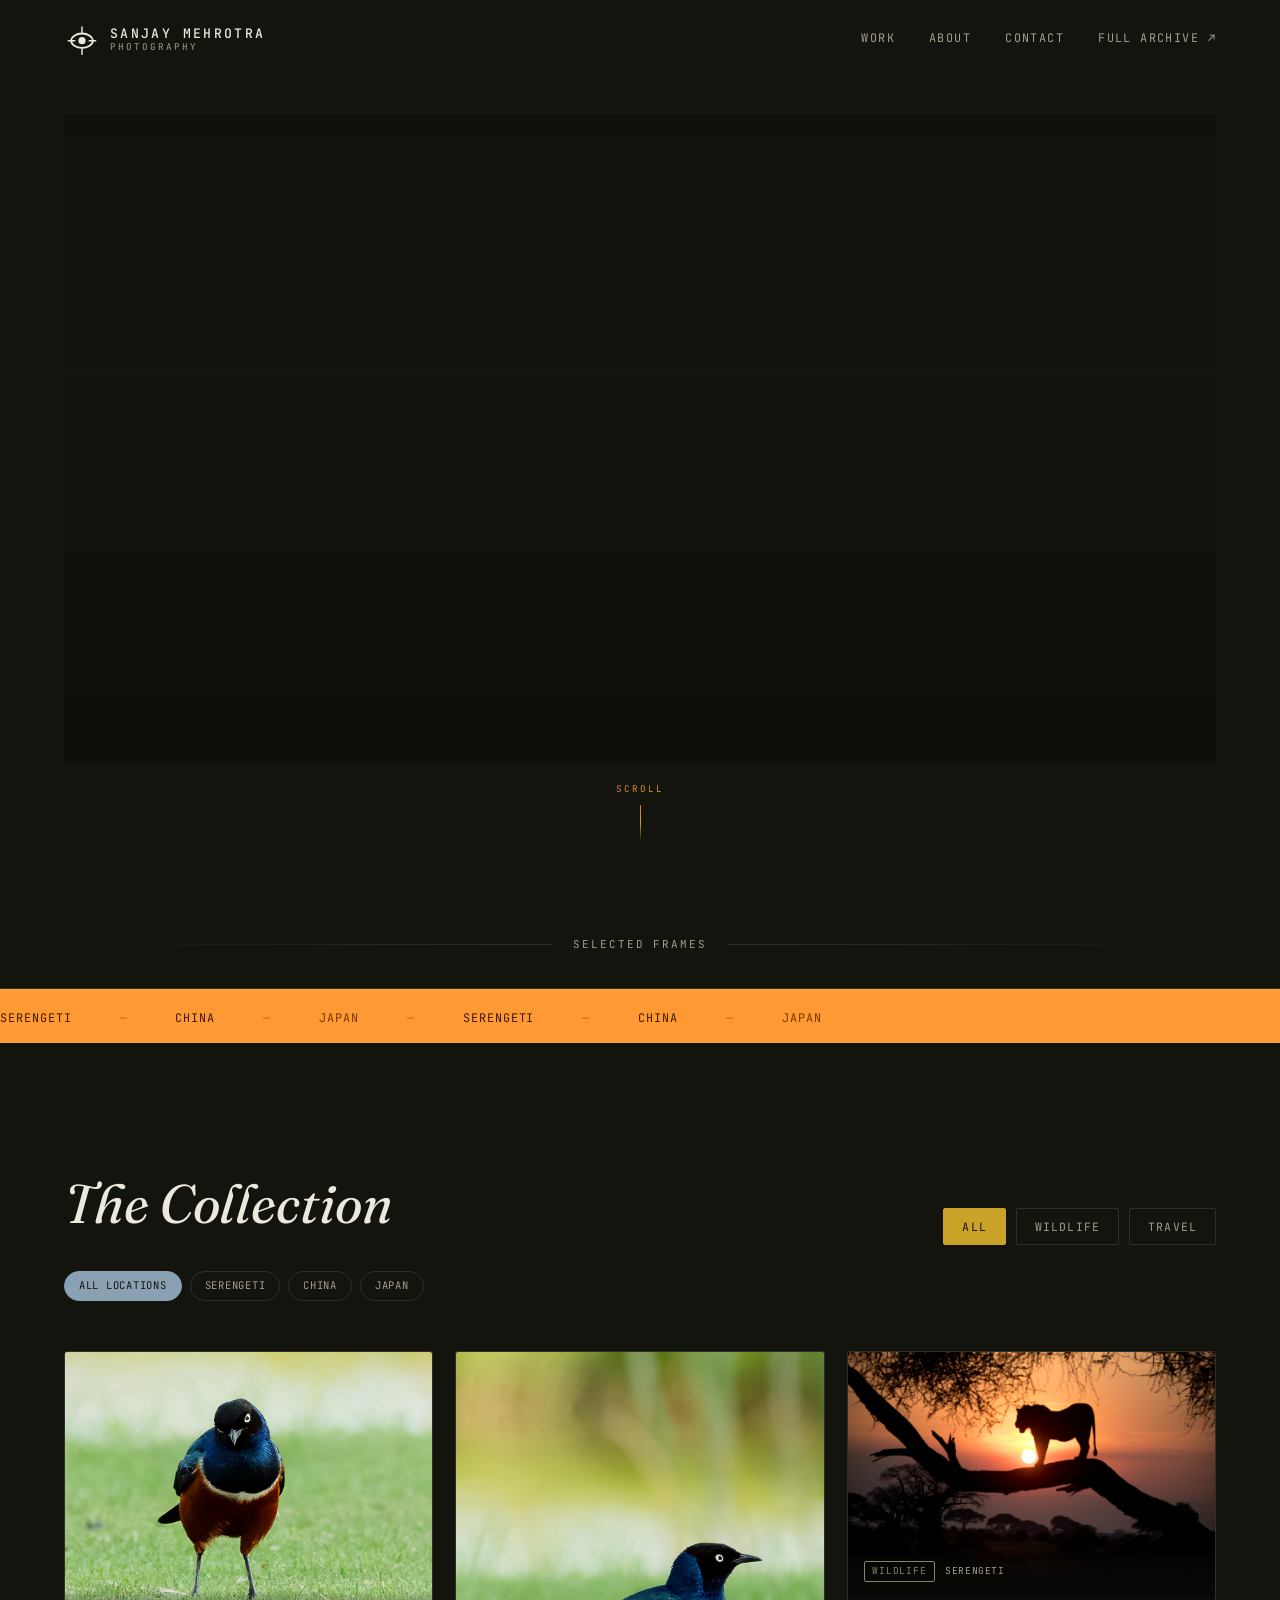
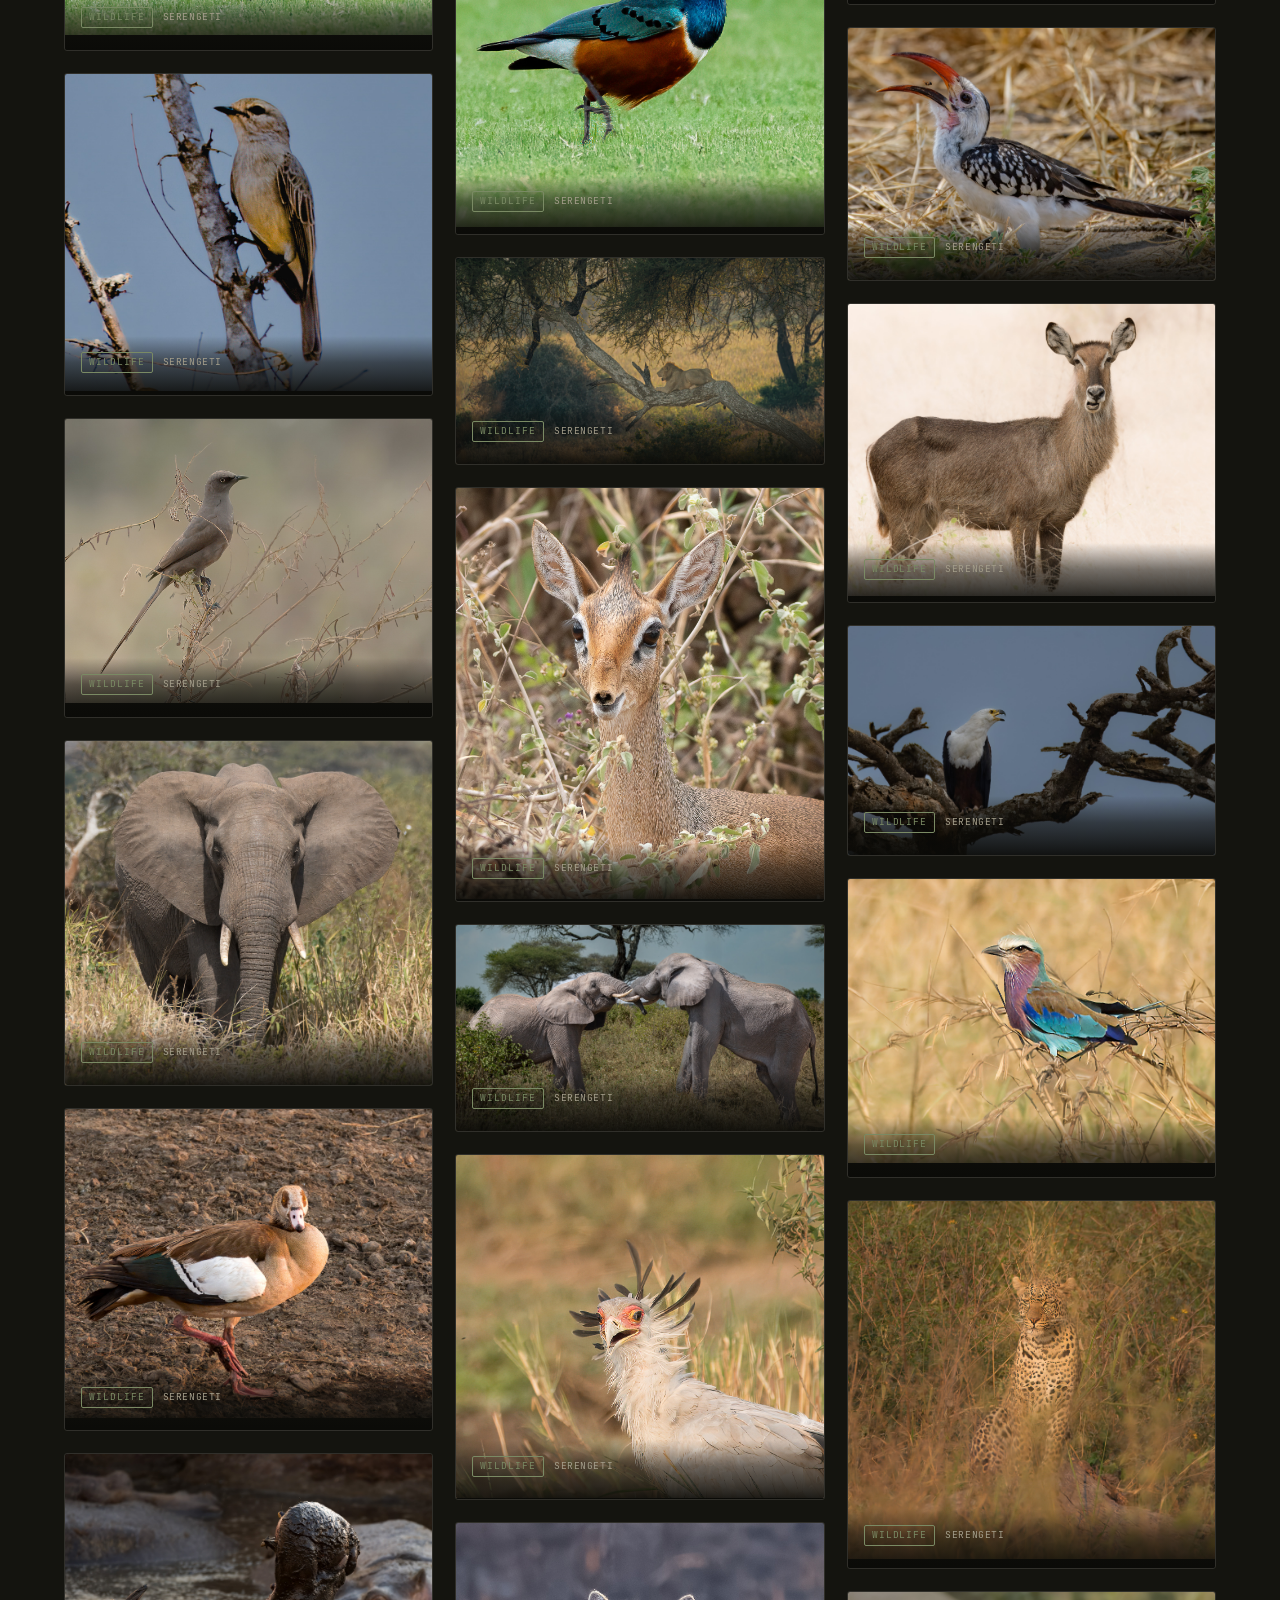
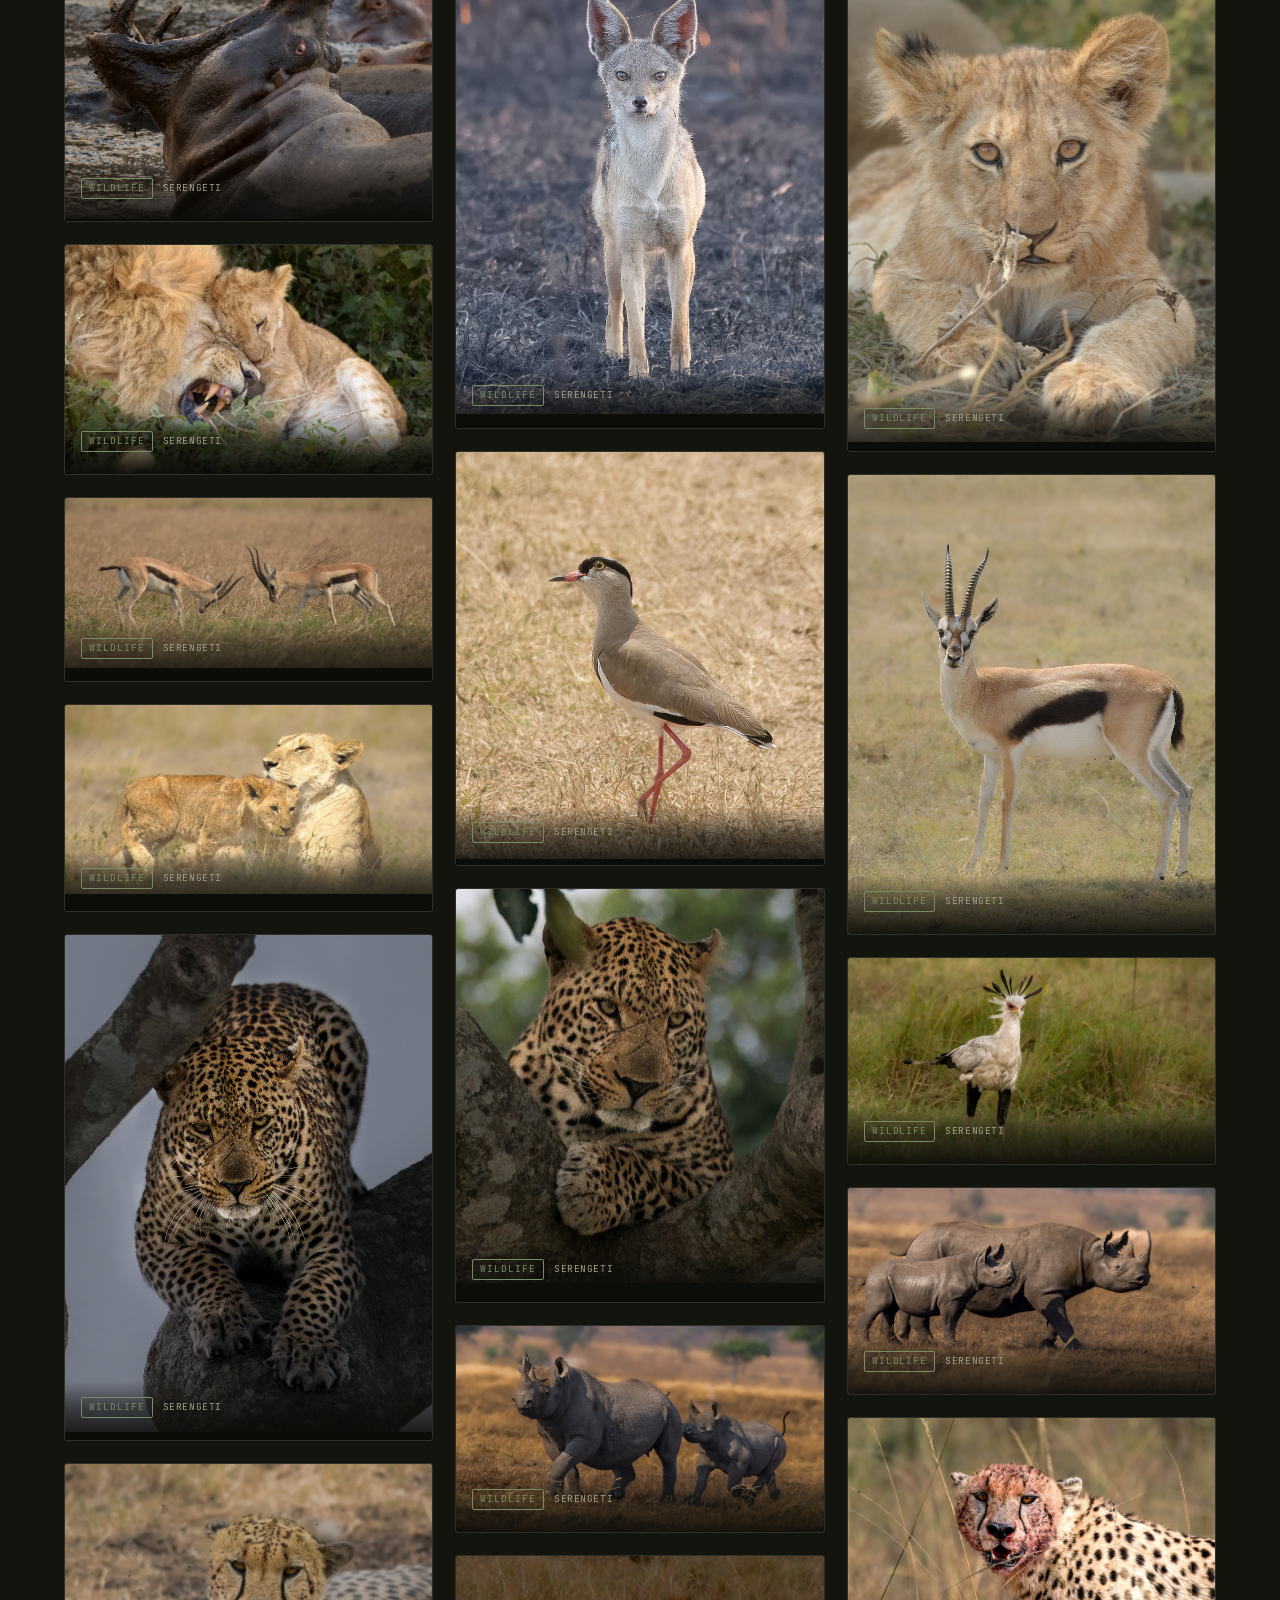
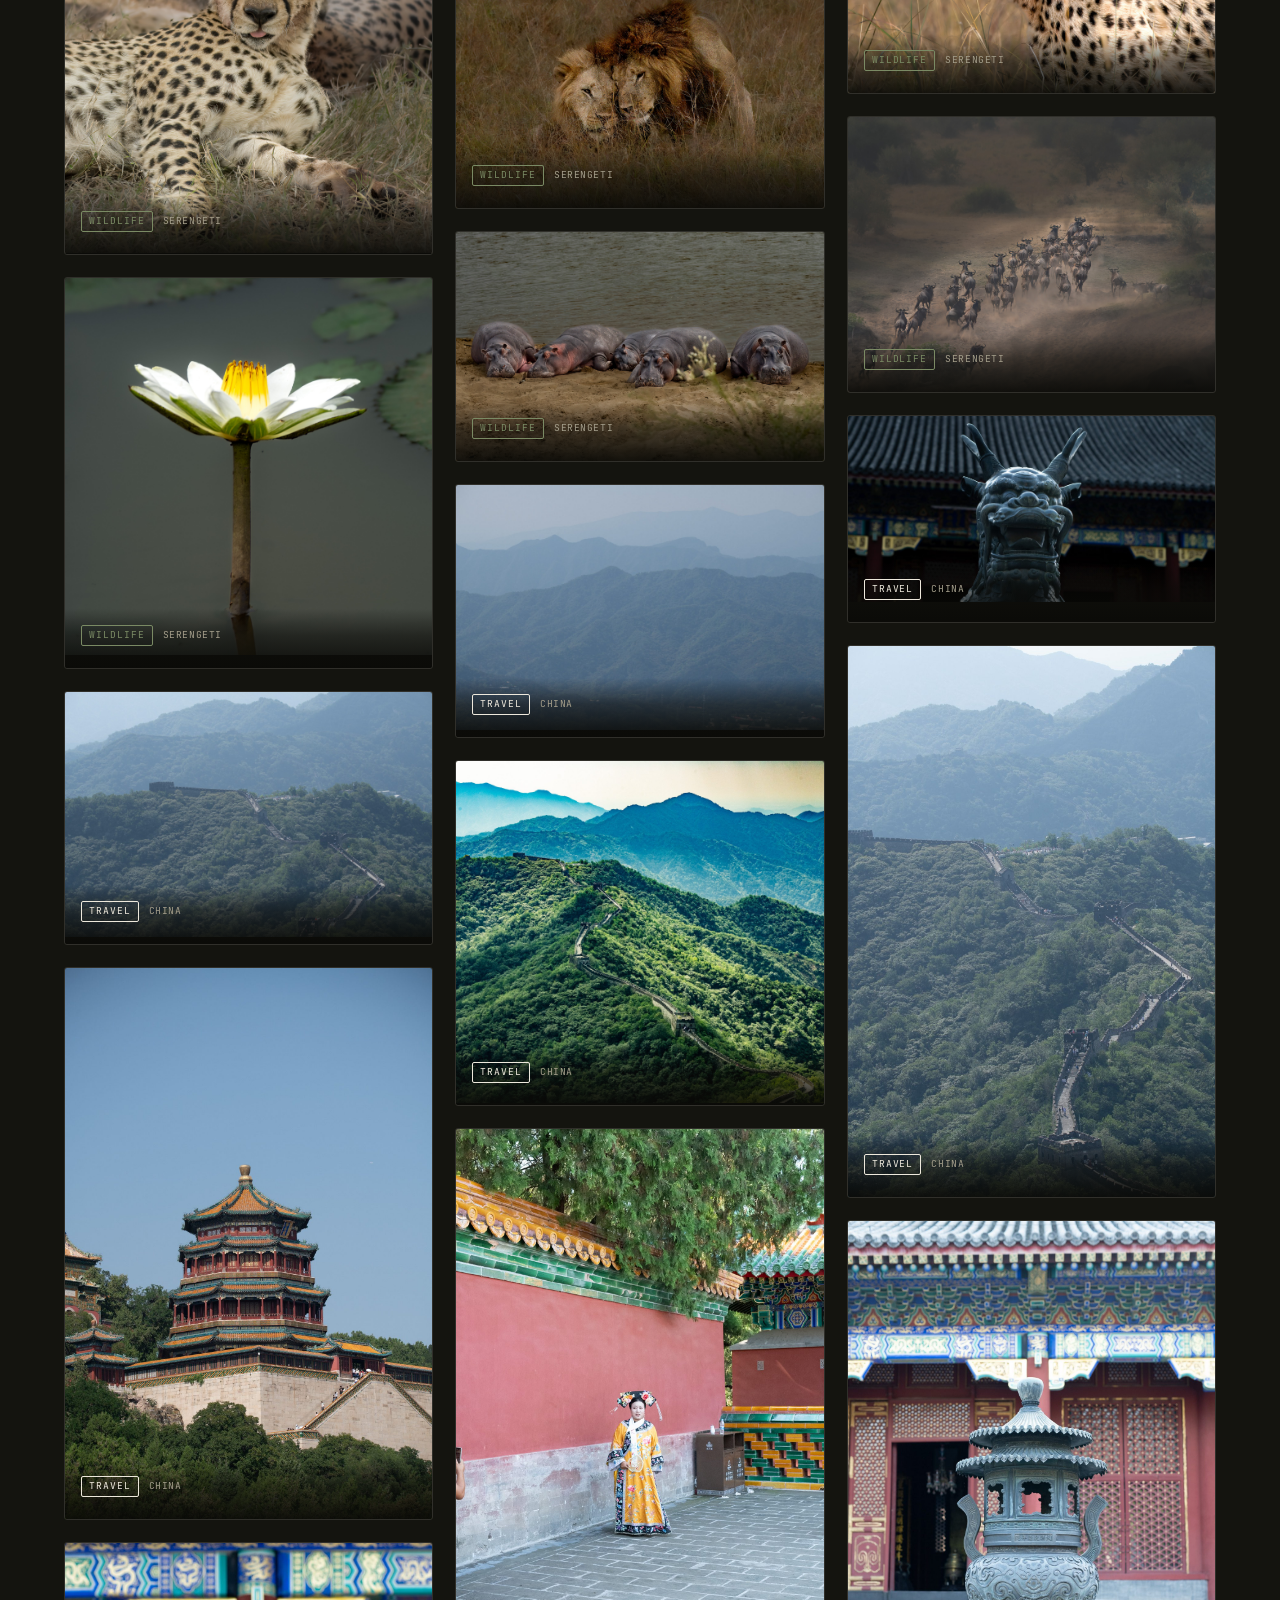
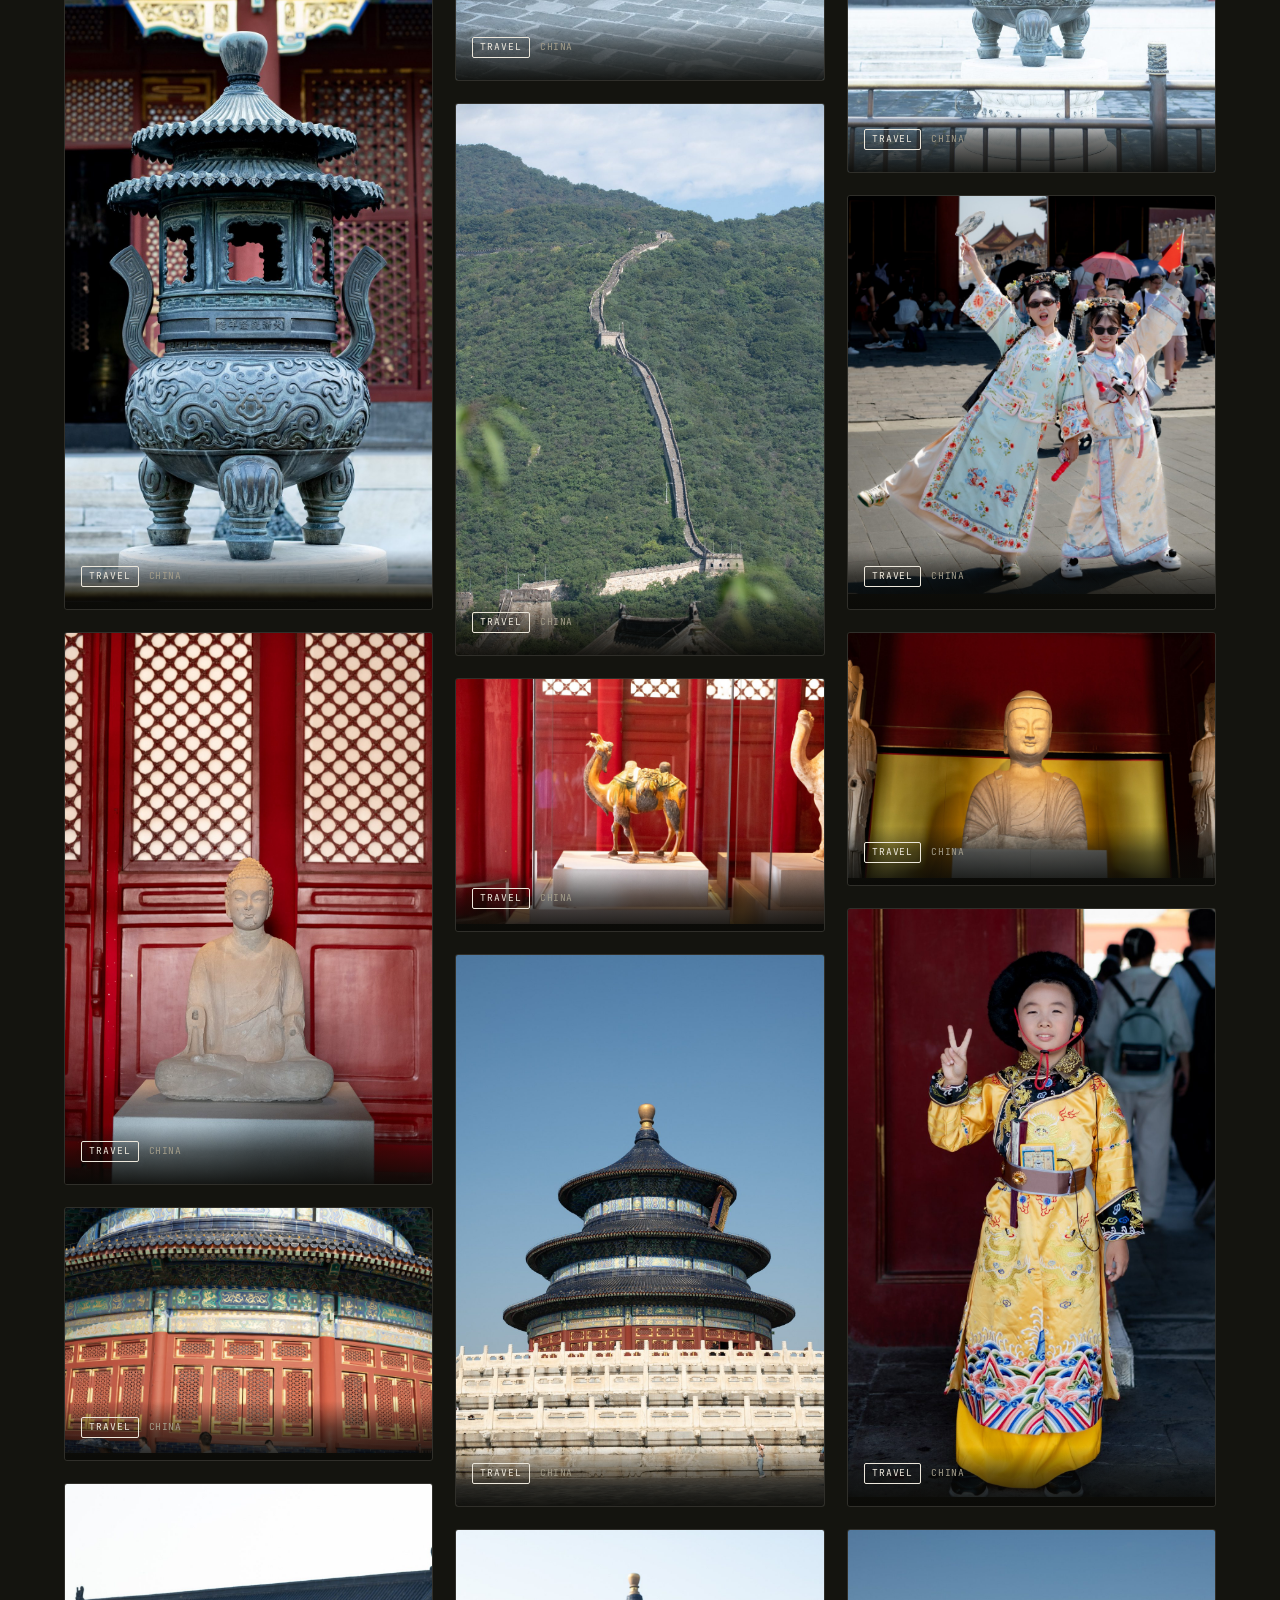
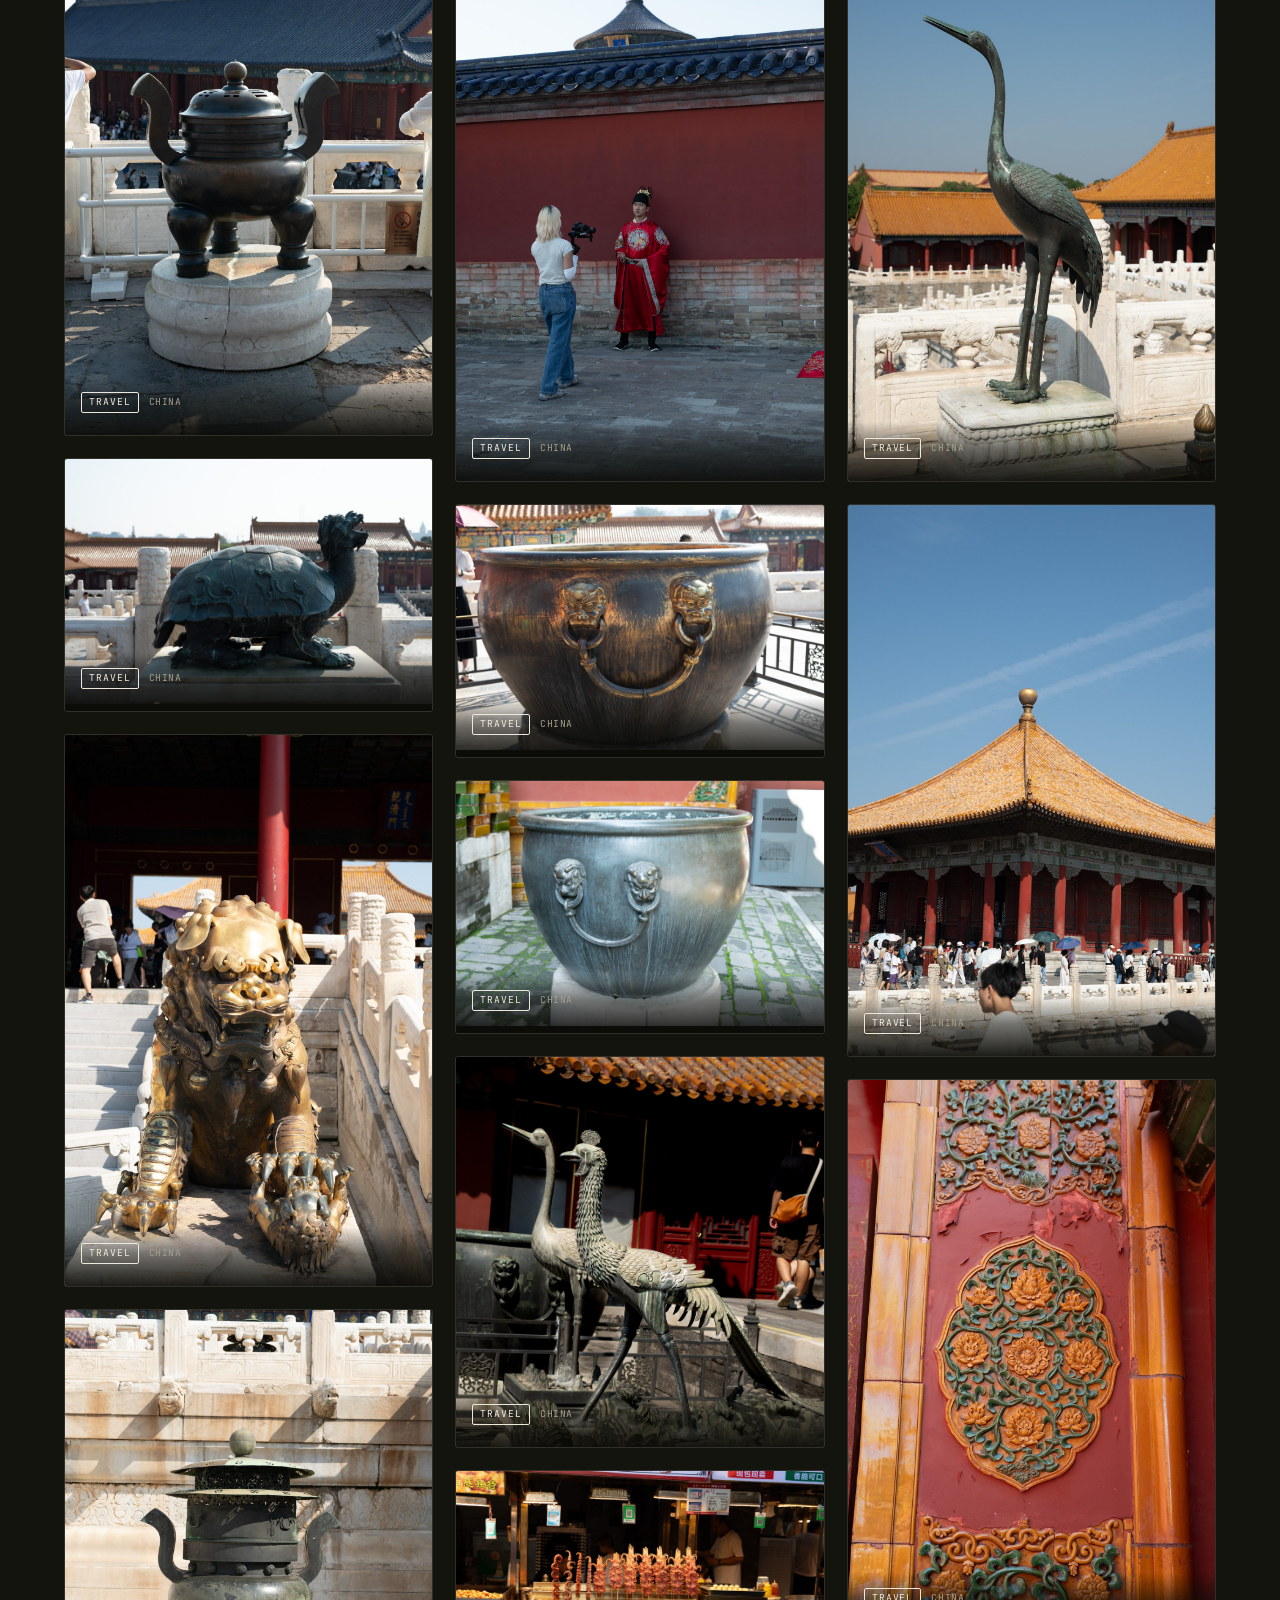
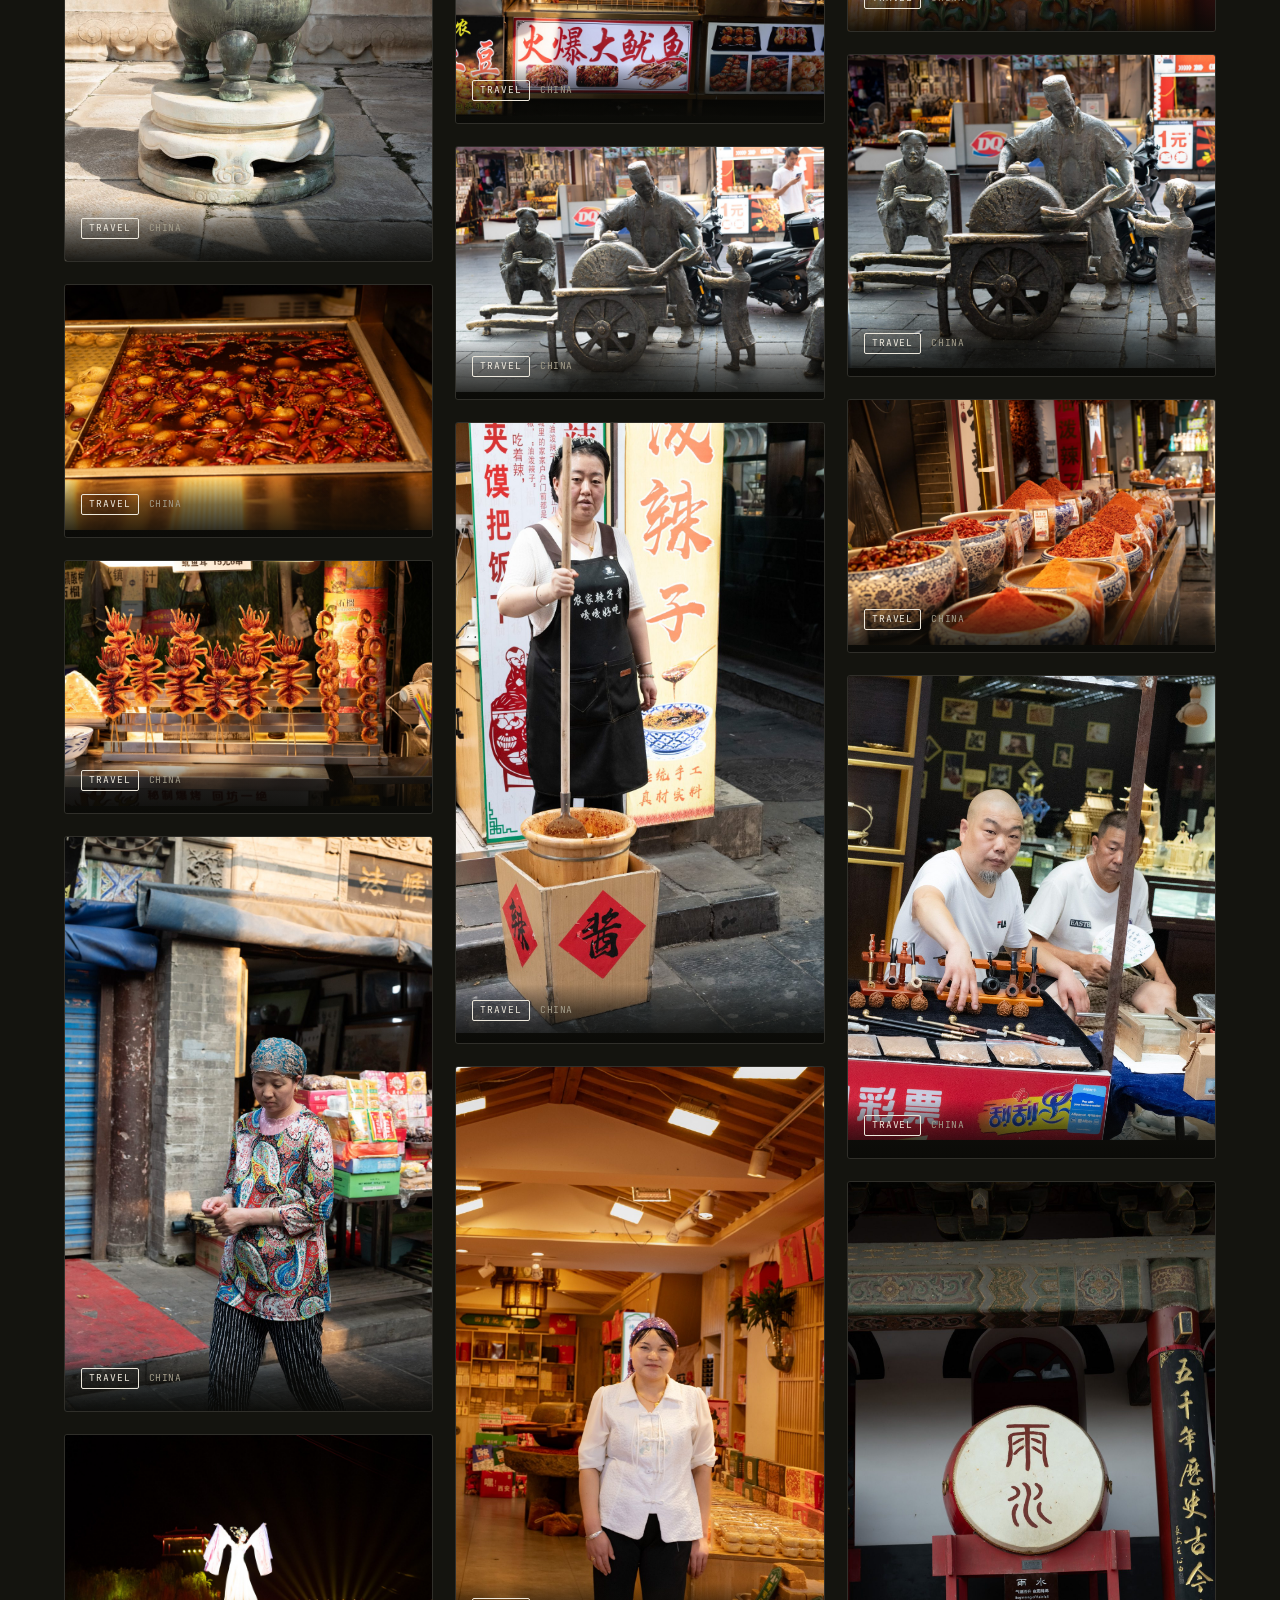
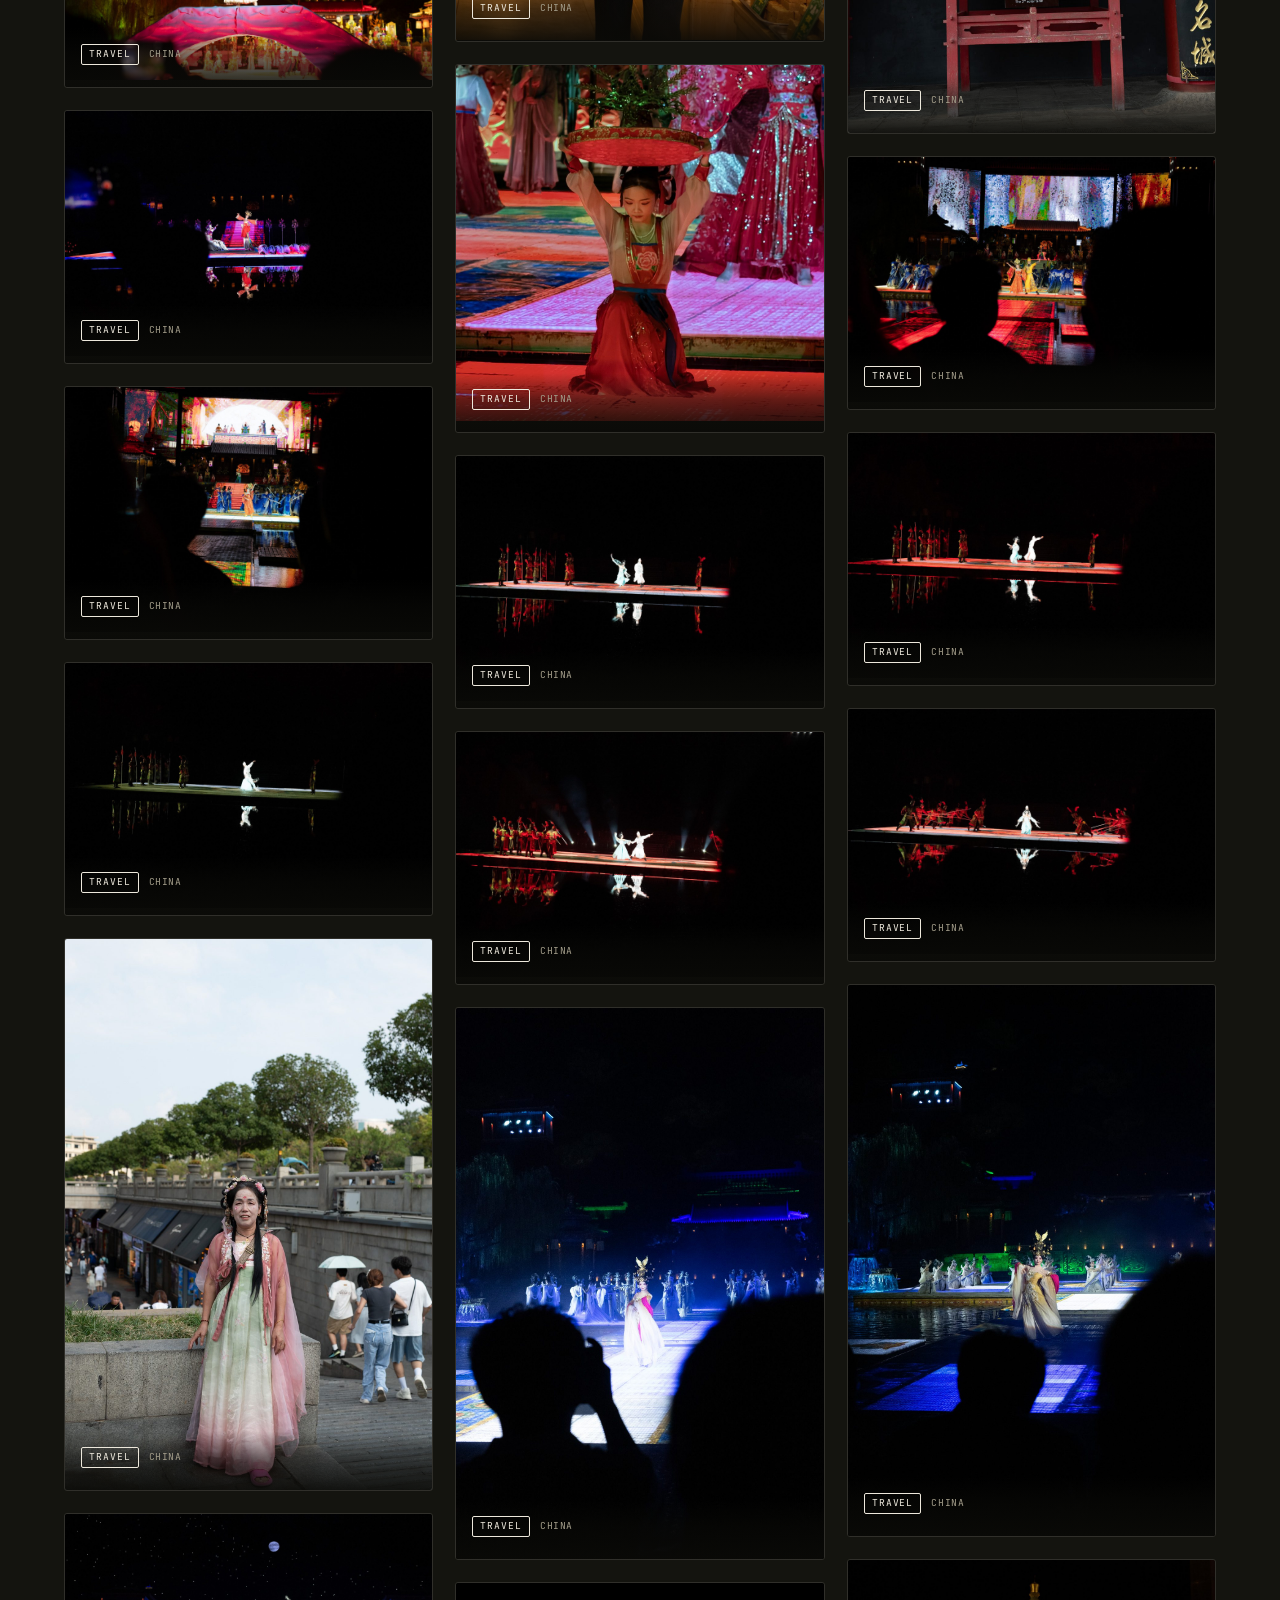
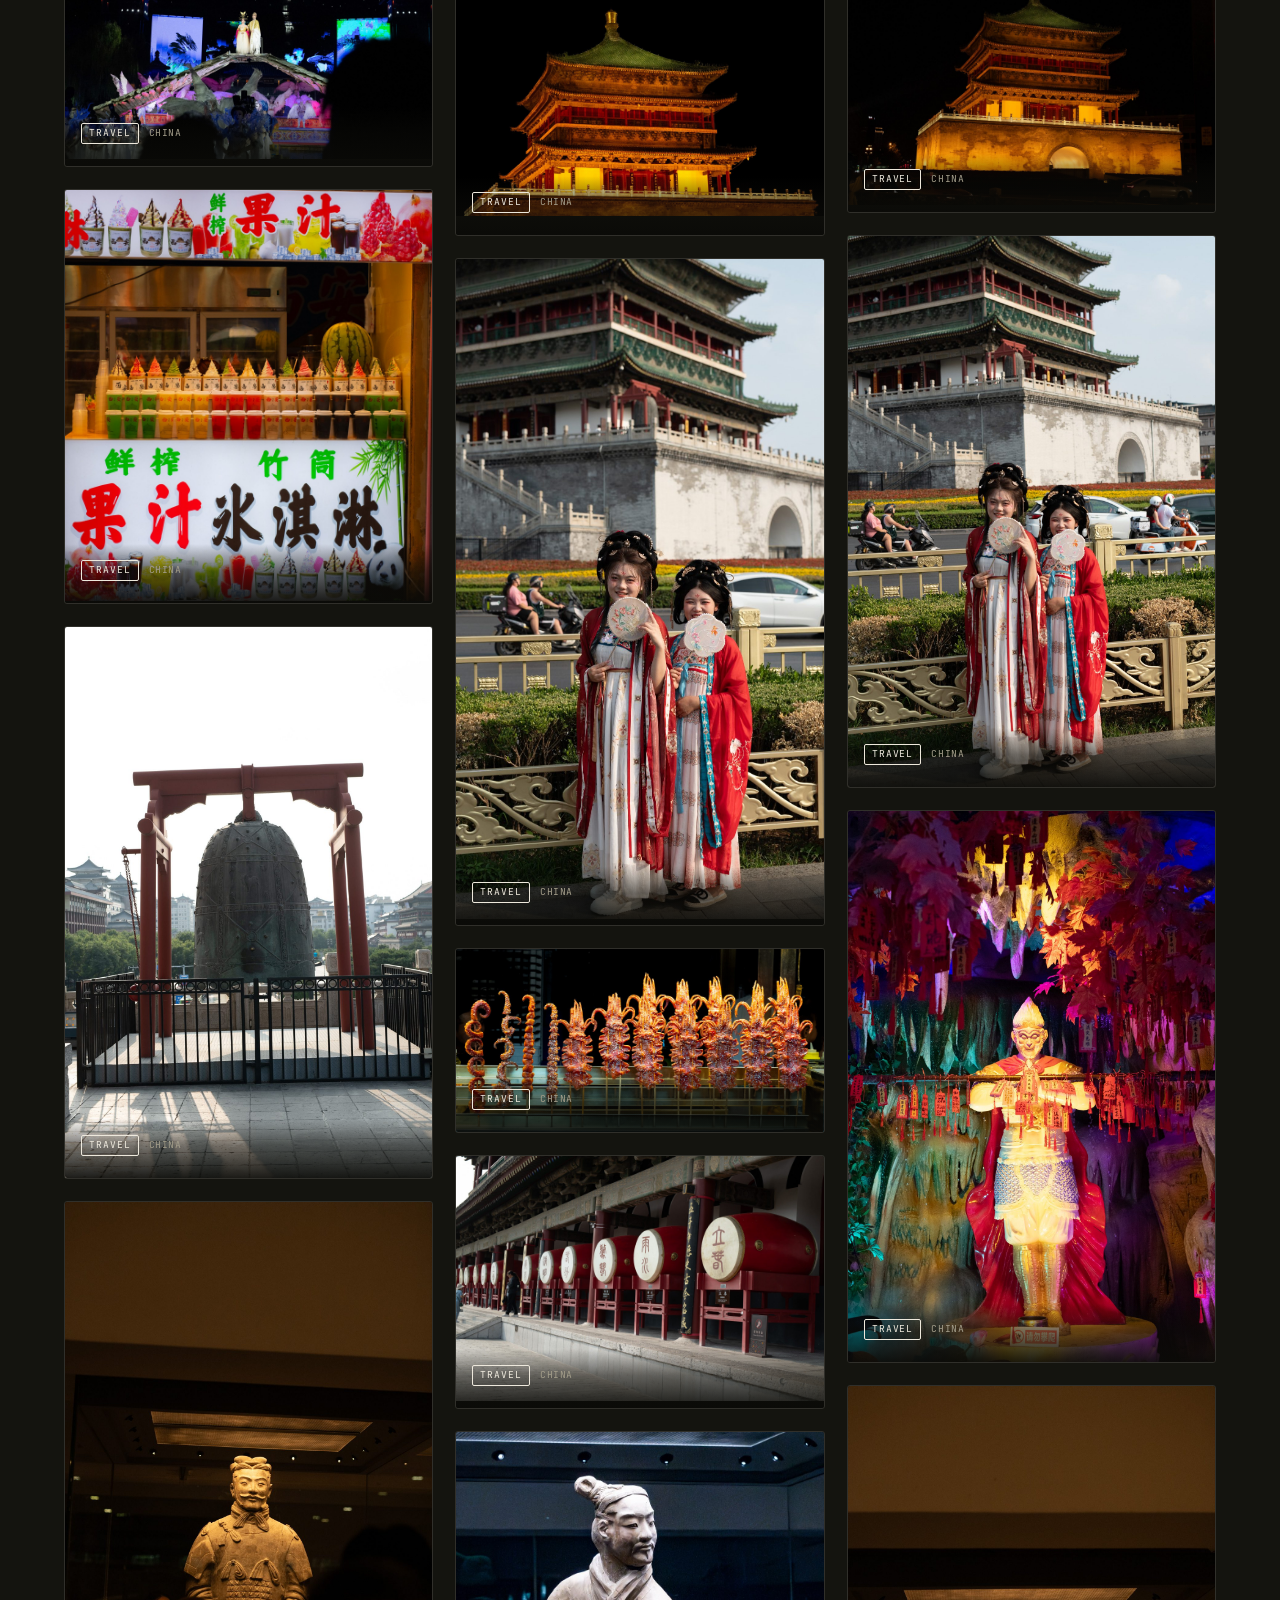
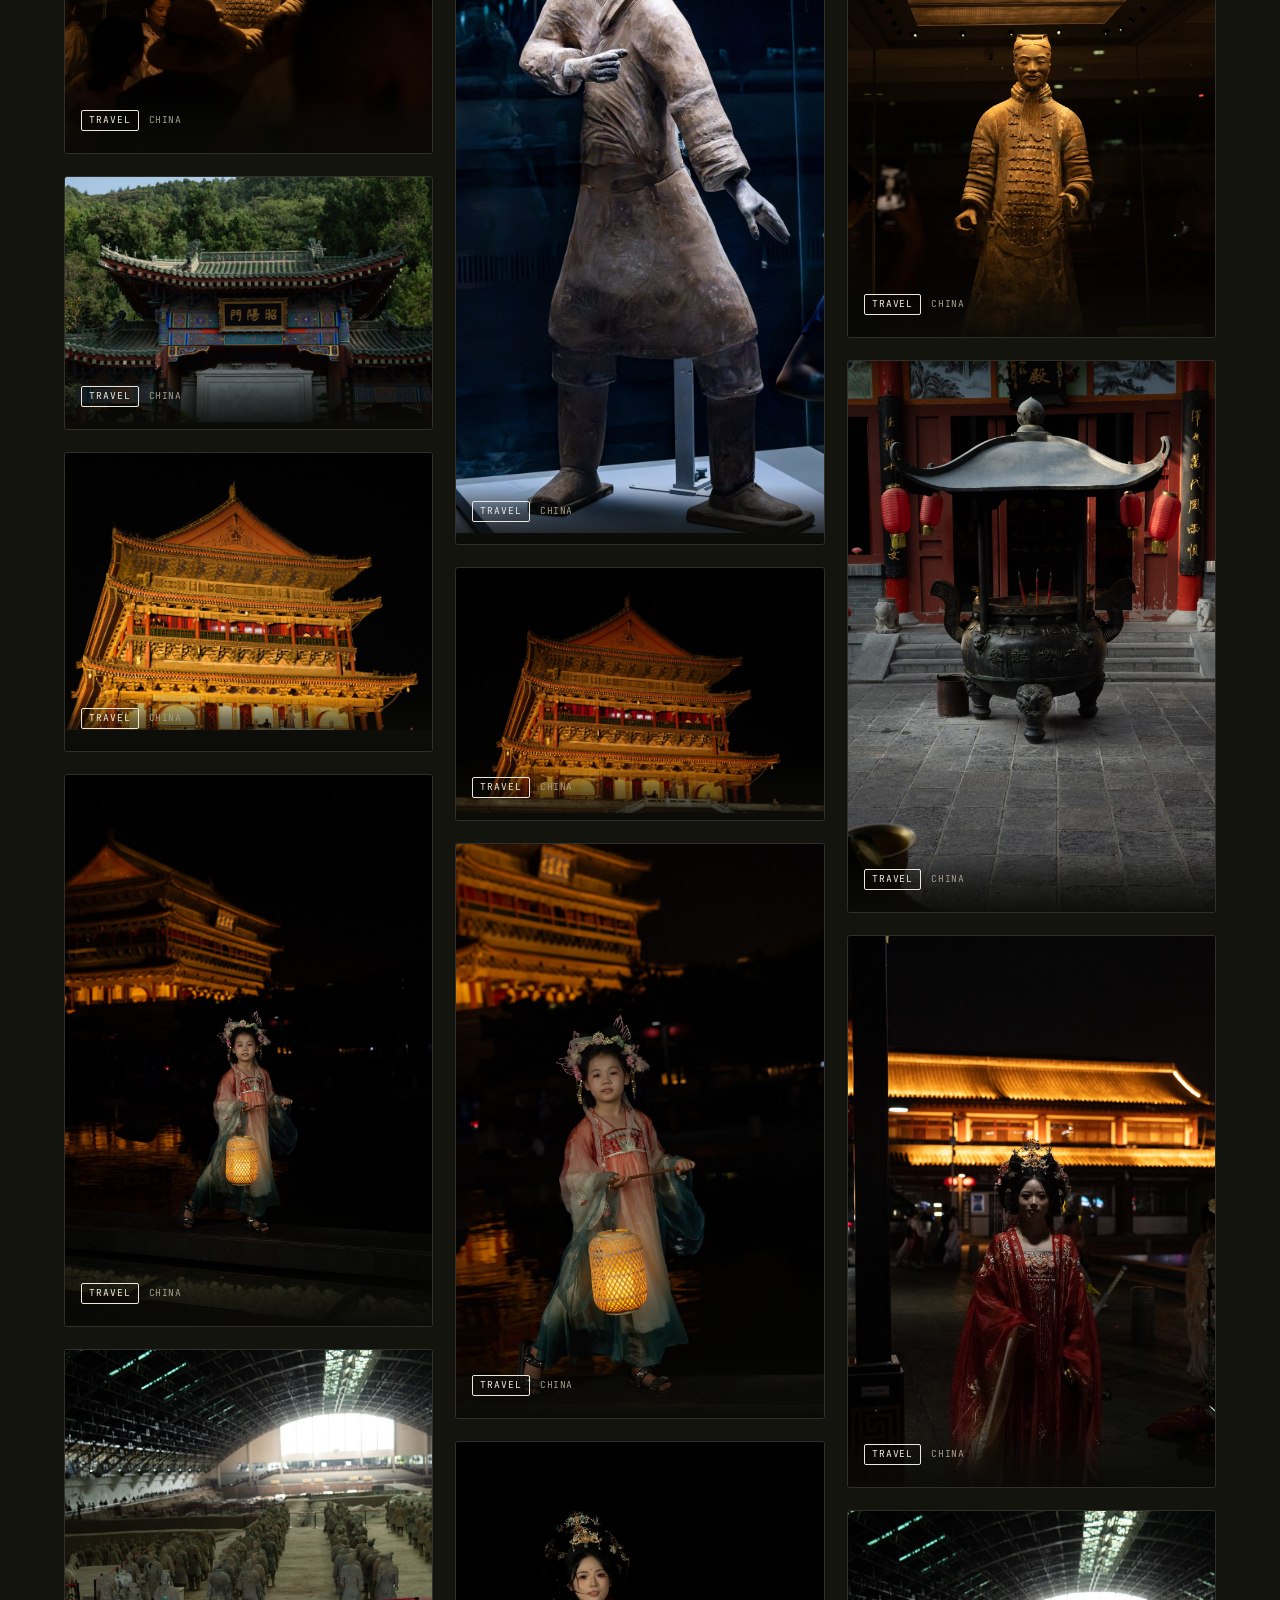
==== index.html @ 991d2880 "Update index.html" ====
<!DOCTYPE html>
<html lang="en">
<head>
<meta charset="UTF-8">
<meta name="viewport" content="width=device-width, initial-scale=1.0">
<title>Sanjay Mehrotra — Wildlife &amp; Landscape Photography</title>
<meta name="description" content="Wildlife and landscape photography by Sanjay Mehrotra. Browse the collection by category and by location, from Ladakh to the Serengeti.">
<meta property="og:title" content="Sanjay Mehrotra — Wildlife & Landscape Photography">
<meta property="og:description" content="Wildlife and landscape photography by Sanjay Mehrotra, organized by category and location.">
<meta property="og:type" content="website">
<meta property="og:url" content="https://sanjaymehrotra.ca">
<meta property="og:image" content="https://sanjaymehrotra.ca/images/og-cover.jpg">
<meta name="twitter:card" content="summary_large_image">
<meta name="twitter:title" content="Sanjay Mehrotra — Wildlife & Landscape Photography">
<meta name="twitter:description" content="Wildlife and landscape photography, organized by category and location.">
<meta name="twitter:image" content="https://sanjaymehrotra.ca/images/og-cover.jpg">
<link rel="canonical" href="https://sanjaymehrotra.ca/">
<meta name="theme-color" content="#14140f">
<script type="application/ld+json">
{
  "@context": "https://schema.org",
  "@type": "Person",
  "name": "Sanjay Mehrotra",
  "url": "https://sanjaymehrotra.ca",
  "jobTitle": "Wildlife & Landscape Photographer",
  "sameAs": [
    "https://instagram.com/REPLACE_WITH_YOUR_HANDLE",
    "https://500px.com/REPLACE_WITH_YOUR_HANDLE"
  ]
}
</script>
<link rel="icon" href="data:image/svg+xml,%3Csvg xmlns='http://www.w3.org/2000/svg' viewBox='0 0 100 100'%3E%3Crect width='100' height='100' fill='%2314140f'/%3E%3Cellipse cx='50' cy='52' rx='28' ry='19' fill='none' stroke='%23c9a227' stroke-width='5'/%3E%3Ccircle cx='50' cy='52' r='9' fill='%23c9a227'/%3E%3C/svg%3E">

<!-- ANALYTICS: paste your Cloudflare Web Analytics snippet below, replacing this comment.
     Get it free at dash.cloudflare.com -> Web Analytics -> Add a site. No DNS changes needed. -->

<link rel="preconnect" href="https://fonts.googleapis.com">
<link rel="preconnect" href="https://fonts.gstatic.com" crossorigin>
<link href="https://fonts.googleapis.com/css2?family=Fraunces:ital,opsz,wght@0,9..144,300;0,9..144,500;0,9..144,600;1,9..144,400;1,9..144,500&family=JetBrains+Mono:wght@400;500&family=Inter:wght@400;500&display=swap" rel="stylesheet">
<style>
  :root{
    --bg:#14140f;
    --surface:#1b1b14;
    --surface-2:#232319;
    --text:#ede8dc;
    --text-dim:#a39d8a;
    --accent-gold:#c9a227;
    --accent-moss:#7a8a64;
    --accent-slate:#8aa0b3;
    --line: rgba(237,232,220,0.13);
    --font-display:'Fraunces', serif;
    --font-mono:'JetBrains Mono', monospace;
    --font-body:'Inter', sans-serif;
  }

  *{box-sizing:border-box; margin:0; padding:0;}
  html{scroll-behavior:smooth;}
  body{
    background:var(--bg);
    color:var(--text);
    font-family:var(--font-body);
    line-height:1.5;
    -webkit-font-smoothing:antialiased;
  }
  img{display:block; width:100%; height:100%; object-fit:cover; -webkit-user-select:none; user-select:none; -webkit-user-drag:none; user-drag:none;}
  a{color:inherit; text-decoration:none;}
  ul{list-style:none;}
  button{font:inherit; color:inherit; background:none; border:none; cursor:pointer;}

  .eyebrow{
    font-family:var(--font-mono);
    font-size:.72rem;
    letter-spacing:.18em;
    text-transform:uppercase;
    color:var(--text-dim);
  }

  /* ---------- topographic texture ---------- */
  .topo{
    position:absolute; inset:0;
    opacity:.16;
    pointer-events:none;
    background-image:url("data:image/svg+xml,%3Csvg xmlns='http://www.w3.org/2000/svg' width='400' height='400' viewBox='0 0 400 400'%3E%3Cg fill='none' stroke='%23c9a227' stroke-width='1'%3E%3Cellipse cx='80' cy='90' rx='60' ry='40'/%3E%3Cellipse cx='80' cy='90' rx='95' ry='68'/%3E%3Cellipse cx='80' cy='90' rx='130' ry='96'/%3E%3Cellipse cx='320' cy='300' rx='70' ry='48'/%3E%3Cellipse cx='320' cy='300' rx='110' ry='78'/%3E%3Cellipse cx='320' cy='300' rx='150' ry='108'/%3E%3C/g%3E%3C/svg%3E");
    background-size:480px 480px;
  }

  /* ---------- nav ---------- */
  header.nav{
    position:fixed; top:0; left:0; right:0; z-index:100;
    display:flex; align-items:center; justify-content:space-between;
    padding:22px 5vw;
    transition:background .3s ease, border-color .3s ease, padding .3s ease;
    border-bottom:1px solid transparent;
  }
  header.nav.scrolled{
    background:rgba(20,20,15,0.86);
    backdrop-filter:blur(10px);
    border-bottom:1px solid var(--line);
    padding:14px 5vw;
  }
  .logo{
    display:flex; align-items:center; gap:10px;
    text-decoration:none;
  }
  .logo-icon{
    width:36px; height:36px; flex-shrink:0;
    fill:var(--text);
    transition:fill .2s ease;
  }
  .logo:hover .logo-icon{fill:var(--accent-gold);}
  .logo-text{display:flex; flex-direction:column; line-height:1;}
  .logo-name{
    font-family:var(--font-mono);
    font-weight:500;
    font-size:.82rem;
    letter-spacing:.18em;
    text-transform:uppercase;
    color:var(--text);
  }
  .logo-sub{
    font-family:var(--font-mono);
    font-size:.58rem;
    letter-spacing:.22em;
    text-transform:uppercase;
    color:var(--text-dim);
    margin-top:3px;
  }
  nav.links{display:flex; gap:34px;}
  nav.links a{
    font-family:var(--font-mono);
    font-size:.74rem;
    letter-spacing:.12em;
    text-transform:uppercase;
    color:var(--text-dim);
    position:relative;
    padding-bottom:3px;
  }
  nav.links a:hover{color:var(--text);}
  nav.links a::after{
    content:''; position:absolute; left:0; bottom:0; height:1px; width:0;
    background:var(--accent-gold); transition:width .25s ease;
  }
  nav.links a:hover::after{width:100%;}
  .menu-btn{display:none; font-family:var(--font-mono); font-size:.75rem; letter-spacing:.1em;}

  .skip-link{
    position:absolute; left:-999px; top:auto;
    background:var(--accent-gold); color:var(--bg);
    padding:12px 20px; z-index:999; font-family:var(--font-mono); font-size:.8rem;
    border-radius:0 0 4px 0;
  }
  .skip-link:focus{left:0; top:0;}

  /* ---------- hero — fixed stage like Nicklen ---------- */
  .hero-wrapper{
    background:var(--bg);
    padding:76px 5vw 20px;
    min-height:100svh;
    display:flex; flex-direction:column;
    align-items:center; justify-content:center;
  }
  .hero-stage{
    width:100%;
    aspect-ratio:16/9;
    max-height:calc(100svh - 130px);
    position:relative; overflow:hidden;
    background:var(--bg);
  }
  .hero-slide{
    position:absolute; inset:0;
    background-size:contain;
    background-position:center;
    background-repeat:no-repeat;
    opacity:0; transition:opacity 1.2s ease;
    will-change:opacity;
  }
  .hero-slide.active{opacity:1;}
  .hero-name-slide{
    position:absolute; inset:0; background:var(--bg);
    display:flex; flex-direction:column;
    align-items:center; justify-content:center;
    opacity:0; transition:opacity 1.2s ease;
  }
  .hero-name-slide.active{opacity:1;}
  .hero-name-main{
    font-family:var(--font-mono); font-weight:500;
    font-size:clamp(2rem,7vw,6rem); letter-spacing:.28em;
    color:#eb7134; text-transform:uppercase;
    transform:translateX(-80px); opacity:0;
    transition:transform 1s cubic-bezier(.22,.8,.44,1) .3s, opacity .8s ease .3s;
  }
  .hero-name-slide.active .hero-name-main{transform:translateX(0); opacity:1;}
  .hero-name-sub{
    font-family:var(--font-mono);
    font-size:clamp(.6rem,1.4vw,.82rem); letter-spacing:.32em;
    color:rgba(255,255,255,.45); text-transform:uppercase; margin-top:16px;
    transform:translateX(-60px); opacity:0;
    transition:transform 1s cubic-bezier(.22,.8,.44,1) .55s, opacity .8s ease .55s;
  }
  .hero-name-slide.active .hero-name-sub{transform:translateX(0); opacity:1;}
  .hero-overlay{
    position:absolute; inset:0; z-index:1; pointer-events:none;
    background:linear-gradient(180deg,rgba(0,0,0,.15) 0%,rgba(0,0,0,0) 40%,rgba(0,0,0,.3) 100%);
  }
  .scroll-cue{
    margin-top:20px;
    display:flex; flex-direction:column; align-items:center; gap:8px;
    font-family:var(--font-mono); font-size:.58rem; letter-spacing:.22em;
    text-transform:uppercase;
    background:linear-gradient(135deg,#eb7134,#c9a227,#7a8a64);
    -webkit-background-clip:text; -webkit-text-fill-color:transparent;
    background-clip:text;
    animation:scrollBounce 2.4s ease-in-out infinite;
  }
  .scroll-cue::after{
    content:''; width:1px; height:36px;
    background:linear-gradient(180deg,#eb7134,#c9a227,rgba(122,138,100,0));
    display:block;
  }
  @keyframes scrollBounce{
    0%,100%{transform:translateY(0);}
    50%{transform:translateY(5px);}
  }

  /* section break between hero and gallery */
  .section-divider{
    display:flex; align-items:center; justify-content:center; gap:20px;
    padding:36px 5vw; border-bottom:1px solid var(--line);
    background:var(--bg);
  }
  .section-divider span{
    font-family:var(--font-mono); font-size:.68rem; letter-spacing:.18em;
    text-transform:uppercase; color:var(--text-dim);
  }
  .section-divider::before, .section-divider::after{
    content:''; flex:1; height:1px;
    background:linear-gradient(90deg,transparent,var(--line));
  }
  .section-divider::after{
    background:linear-gradient(90deg,var(--line),transparent);
  }

  /* ---------- ticker — slowed down, multi-color ---------- */
  .ticker-wrap{
    border-top:1px solid var(--line); border-bottom:1px solid var(--line);
    background:#FF9933;
    overflow:hidden; white-space:nowrap; padding:14px 0;
  }
  .ticker{
    display:inline-flex; gap:48px;
    animation:scrollTicker 135s linear infinite;
    font-family:var(--font-mono); font-size:.74rem; letter-spacing:.08em;
    text-transform:uppercase;
  }
  .ticker .t-item{color:#7a3800;}
  .ticker .t-item:nth-child(3n+1){color:#3d1a00;}
  .ticker .t-item:nth-child(3n+2){color:#7a3800;}
  .ticker .t-item:nth-child(3n+3){color:#3d1a00;}
  .ticker span.sep{color:rgba(61,26,0,.4);}
  @keyframes scrollTicker{
    from{transform:translateX(0);}
    to{transform:translateX(-50%);}
  }
  @media (prefers-reduced-motion: reduce){
    .ticker{animation:none;}
    html{scroll-behavior:auto;}
  }

  /* ---------- section shell ---------- */
  section{position:relative; padding:120px 5vw;}
  .section-head{
    display:flex; justify-content:space-between; align-items:flex-end; gap:24px;
    margin-bottom:56px; flex-wrap:wrap;
  }
  .section-head h2{
    font-family:var(--font-display); font-style:italic; font-weight:400;
    font-size:clamp(2.2rem, 4.5vw, 3.4rem);
  }

  /* ---------- filter tabs ---------- */
  .filters{display:flex; gap:10px; font-family:var(--font-mono);}
  .filters button{
    font-size:.72rem; letter-spacing:.1em; text-transform:uppercase;
    padding:9px 18px; border:1px solid var(--line); border-radius:2px;
    color:var(--text-dim); transition:.2s ease;
  }
  .filters button:hover{color:var(--text); border-color:var(--text-dim);}
  .filters button.active{
    color:var(--bg); background:var(--accent-gold); border-color:var(--accent-gold);
  }

  .region-filters{display:flex; flex-wrap:wrap; gap:8px; margin:-30px 0 50px; font-family:var(--font-mono);}
  .region-filters button{
    font-size:.66rem; letter-spacing:.07em; text-transform:uppercase;
    padding:6px 14px; border:1px solid var(--line); border-radius:20px;
    color:var(--text-dim); transition:.2s ease;
  }
  .region-filters button:hover{color:var(--text); border-color:var(--text-dim);}
  .region-filters button.active{
    color:var(--bg); background:var(--accent-slate); border-color:var(--accent-slate);
  }
  .card-region{
    font-family:var(--font-mono); font-size:.6rem; color:var(--text-dim);
    text-transform:uppercase; letter-spacing:.06em;
  }

  .reveal{opacity:0; transform:translateY(26px); transition:opacity .8s ease, transform .8s ease;}
  .reveal.in-view{opacity:1; transform:none;}
  @media (prefers-reduced-motion: reduce){
    .reveal{opacity:1; transform:none; transition:none;}
  }

  /* ---------- gallery grid ---------- */
  .grid{
    display:grid;
    grid-template-columns:repeat(auto-fill, minmax(290px, 1fr));
    grid-auto-rows:1px;
    gap:22px;
  }
  .card{
    position:relative;
    border-radius:3px;
    overflow:hidden;
    cursor:pointer;
    border:1px solid var(--line);
    transition:transform .35s ease, border-color .35s ease;
  }
  .card:hover, .card:focus-visible{transform:translateY(-4px); border-color:var(--accent-gold);}
  .card-media{position:relative; width:100%; overflow:hidden;}
  .card-media img{height:100%; object-fit:cover;}
  .lightbox-media img{height:auto; object-fit:cover;}
  /* watermark removed */
  .placeholder-tag{
    position:absolute; top:10px; right:10px;
    font-family:var(--font-mono); font-size:.6rem; letter-spacing:.1em;
    color:rgba(237,232,220,.55); border:1px solid rgba(237,232,220,.25);
    padding:3px 7px; border-radius:2px; text-transform:uppercase;
  }
  .card-note{
    position:absolute; left:0; right:0; bottom:0;
    padding:16px 16px 14px;
    background:linear-gradient(0deg, rgba(10,10,7,.92) 0%, rgba(10,10,7,.55) 55%, transparent 100%);
    transition:padding-top .3s ease;
  }
  .card-note-top{display:flex; align-items:center; gap:10px; margin-bottom:4px;}
  .card-category{
    font-family:var(--font-mono); font-size:.6rem; letter-spacing:.1em; text-transform:uppercase;
    padding:2px 7px; border-radius:2px; border:1px solid currentColor;
  }
  .cat-wildlife{color:var(--accent-moss);}
  .cat-landscape{color:var(--accent-slate);}
  .card-note h3{font-family:var(--font-display); font-weight:500; font-size:1.15rem;}
  .card-meta{
    max-height:0; overflow:hidden; opacity:0;
    display:flex; flex-direction:column; gap:3px; margin-top:8px;
    font-family:var(--font-mono); font-size:.68rem; color:var(--text-dim);
    transition:max-height .35s ease, opacity .3s ease;
  }
  .card:hover .card-meta, .card:focus-visible .card-meta{max-height:120px; opacity:1;}

  /* ---------- about ---------- */
  .about-section{background:var(--surface); border-top:1px solid var(--line); border-bottom:1px solid var(--line);}
  .about-grid{display:grid; grid-template-columns:.85fr 1.15fr; gap:70px; align-items:center;}
  .about-portrait{
    aspect-ratio:4/5; border-radius:3px; overflow:hidden; border:1px solid var(--line);
    background:linear-gradient(155deg,#3a3a28,#1c1c14 60%,#0f0f0b);
    position:relative;
  }
  .about-portrait .placeholder-tag{top:auto; right:auto; bottom:14px; left:14px;}
  .about-copy p{font-size:1.05rem; color:var(--text-dim); margin-bottom:22px; max-width:54ch;}
  .pull-quote{
    font-family:var(--font-display); font-style:italic; font-weight:400;
    font-size:clamp(1.5rem,2.6vw,2.1rem); line-height:1.3;
    color:var(--text); margin:30px 0; max-width:24ch;
    border-left:2px solid var(--accent-gold); padding-left:24px;
  }
  .stat-row{display:flex; gap:46px; margin-top:34px;}
  .stat-row div{font-family:var(--font-mono);}
  .stat-row .num{font-size:1.7rem; color:var(--accent-gold); display:block;}
  .stat-row .label{font-size:.68rem; color:var(--text-dim); letter-spacing:.08em; text-transform:uppercase;}

  /* ---------- contact ---------- */
  .contact-section{text-align:center; overflow:hidden;}
  .contact-section .topo{opacity:.10;}
  .contact-inner{position:relative; z-index:2;}
  .contact-email{
    font-family:var(--font-display); font-style:italic; font-weight:400;
    font-size:clamp(1.8rem,5vw,3.6rem);
    display:inline-block; margin:20px 0 34px;
    border-bottom:1px solid var(--line); padding-bottom:10px;
    transition:border-color .25s ease, color .25s ease;
  }
  .contact-email:hover{border-color:var(--accent-gold); color:var(--accent-gold);}
  .social-row{display:flex; gap:28px; justify-content:center; font-family:var(--font-mono); font-size:.76rem; letter-spacing:.1em; text-transform:uppercase;}
  .social-row a{color:var(--text-dim); border-bottom:1px solid transparent;}
  .social-row a:hover{color:var(--text); border-color:var(--accent-gold);}

  .contact-form{
    max-width:480px; margin:40px auto 0; text-align:left; display:flex; flex-direction:column; gap:14px;
  }
  .contact-form input, .contact-form textarea{
    background:var(--surface); border:1px solid var(--line); border-radius:3px;
    color:var(--text); font-family:var(--font-body); font-size:.95rem; padding:13px 14px;
    width:100%;
  }
  .contact-form input:focus, .contact-form textarea:focus{outline:1px solid var(--accent-gold); border-color:var(--accent-gold);}
  .contact-form textarea{min-height:120px; resize:vertical;}
  .contact-form button{
    align-self:flex-start; background:var(--accent-gold); color:var(--bg); border:none;
    border-radius:3px; padding:13px 28px; font-family:var(--font-mono); font-size:.78rem;
    letter-spacing:.08em; text-transform:uppercase; cursor:pointer; transition:.2s ease;
  }
  .contact-form button:hover{opacity:.88;}
  .or-divider{
    font-family:var(--font-mono); font-size:.68rem; letter-spacing:.1em; text-transform:uppercase;
    color:var(--text-dim); margin:34px 0 14px;
  }

  .newsletter-section{
    position:relative; text-align:center; background:var(--surface);
    border-top:1px solid var(--line); border-bottom:1px solid var(--line);
    padding:90px 5vw;
  }
  .newsletter-inner{position:relative; z-index:2; max-width:540px; margin:0 auto;}
  .newsletter-inner h2{
    font-family:var(--font-display); font-style:italic; font-weight:400;
    font-size:clamp(1.8rem,3.5vw,2.6rem); margin:14px 0 14px;
  }
  .newsletter-inner p{color:var(--text-dim); margin-bottom:30px;}
  #newsletter-embed{min-height:10px;}

  footer{
    padding:28px 5vw; display:flex; justify-content:space-between;
    font-family:var(--font-mono); font-size:.68rem; color:var(--text-dim);
    letter-spacing:.06em; border-top:1px solid var(--line);
  }

  /* ---------- lightbox ---------- */
  .lightbox{
    position:fixed; inset:0; z-index:1000;
    background:rgba(10,10,7,.96);
    display:flex; align-items:center; justify-content:center;
    opacity:0; pointer-events:none; transition:opacity .3s ease;
    padding:5vw;
  }
  .lightbox.open{opacity:1; pointer-events:auto;}
  .lightbox-stage{width:100%; max-width:1100px;}
  .lightbox-media{
    width:100%; max-height:78vh; border-radius:3px; overflow:hidden;
    border:1px solid var(--line); position:relative;
    display:flex; align-items:center; justify-content:center;
    background:var(--surface);
  }
  .lightbox-media img{width:auto; max-width:100%; max-height:78vh; object-fit:contain;}
  .lightbox-caption{
    display:flex; justify-content:space-between; flex-wrap:wrap; gap:14px;
    margin-top:20px; font-family:var(--font-mono); font-size:.72rem;
    color:var(--text-dim); letter-spacing:.05em;
  }
  .lightbox-caption h3{font-family:var(--font-display); font-style:italic; font-size:1.4rem; color:var(--text); width:100%; margin-bottom:6px;}
  .lightbox-close, .lightbox-prev, .lightbox-next{
    position:absolute; font-family:var(--font-mono); font-size:.9rem;
    color:var(--text-dim); border:1px solid var(--line); border-radius:50%;
    width:42px; height:42px; display:flex; align-items:center; justify-content:center;
    transition:.2s ease;
  }
  .lightbox-close:hover, .lightbox-prev:hover, .lightbox-next:hover{color:var(--bg); background:var(--accent-gold); border-color:var(--accent-gold);}
  .lightbox-close{top:28px; right:28px;}
  .lightbox-prev{left:18px; top:50%; transform:translateY(-50%);}
  .lightbox-next{right:18px; top:50%; transform:translateY(-50%);}

  /* ---------- mobile menu ---------- */
  .mobile-menu{
    position:fixed; inset:0; background:var(--bg); z-index:200;
    display:flex; flex-direction:column; justify-content:center; gap:30px;
    padding:5vw; transform:translateY(-100%); transition:transform .35s ease;
  }
  .mobile-menu.open{transform:translateY(0);}
  .mobile-menu a{font-family:var(--font-display); font-style:italic; font-size:2rem;}
  .mobile-menu-close{position:absolute; top:24px; right:5vw; font-family:var(--font-mono);}

  @media (max-width:860px){
    nav.links{display:none;}
    .menu-btn{display:block;}
    .about-grid{grid-template-columns:1fr; gap:40px;}
    .stat-row{gap:30px; flex-wrap:wrap;}
    section{padding:90px 6vw;}
    .lightbox-prev, .lightbox-next{width:36px; height:36px;}
  }
</style>
</head>
<body>
<a class="skip-link" href="#work">Skip to photos</a>

<header class="nav" id="siteNav">
  <a class="logo site-name" href="/">
    <svg class="logo-icon" viewBox="0 0 100 100" xmlns="http://www.w3.org/2000/svg">
      <ellipse cx="50" cy="52" rx="30" ry="20" fill="none" stroke="currentColor" stroke-width="5"/>
      <circle cx="50" cy="52" r="10" fill="currentColor"/>
      <line x1="50" y1="14" x2="50" y2="32" stroke="currentColor" stroke-width="4" stroke-linecap="round"/>
      <line x1="50" y1="72" x2="50" y2="90" stroke="currentColor" stroke-width="4" stroke-linecap="round"/>
      <line x1="12" y1="52" x2="30" y2="52" stroke="currentColor" stroke-width="4" stroke-linecap="round"/>
      <line x1="70" y1="52" x2="88" y2="52" stroke="currentColor" stroke-width="4" stroke-linecap="round"/>
    </svg>
    <span class="logo-text">
      <span class="logo-name">Sanjay Mehrotra</span>
      <span class="logo-sub">Photography</span>
    </span>
  </a>
  <nav class="links">
    <a href="/#work">Work</a>
    <a href="/about">About</a>
    <a href="/contact">Contact</a>
    <a href="https://sanjaymehrotra.myportfolio.com" target="_blank" rel="noopener">Full Archive ↗</a>
  </nav>
  <button class="menu-btn" id="menuBtn" aria-label="Open menu" aria-expanded="false">Menu</button>
</header>

<div class="mobile-menu" id="mobileMenu" role="dialog" aria-modal="true" aria-label="Site menu">
  <button class="mobile-menu-close" id="mobileMenuClose" aria-label="Close menu">Close ✕</button>
  <a href="/#work">Work</a>
  <a href="/about">About</a>
  <a href="/contact">Contact</a>
  <a href="https://sanjaymehrotra.myportfolio.com" target="_blank" rel="noopener">Full Archive ↗</a>
</div>

<div class="hero-wrapper" id="top">
  <div class="hero-stage">
    <div id="heroSlides"></div>
    <div class="hero-overlay"></div>
  </div>
  <div class="scroll-cue">Scroll</div>
</div>

<div class="section-divider">
  <span>Selected frames</span>
</div>

<div class="ticker-wrap">
  <div class="ticker" id="tickerStrip"></div>
</div>

<section id="work">
  <div class="section-head reveal">
    <div>
      <h2>The Collection</h2>
    </div>
    <div class="filters" id="filters"></div>
  </div>
  <div class="region-filters" id="regionFilters"></div>
  <div class="grid" id="grid"></div>
</section>

<footer>
  <span>© <span id="year"></span> <span class="site-name">Sanjay Mehrotra</span> Photography</span>
  <span>All images protected — do not reproduce without permission</span>
</footer>

<div class="lightbox" id="lightbox" role="dialog" aria-modal="true" aria-label="Photo viewer">
  <button class="lightbox-close" id="lbClose" aria-label="Close photo viewer">✕</button>
  <button class="lightbox-prev" id="lbPrev" aria-label="Previous photo">←</button>
  <button class="lightbox-next" id="lbNext" aria-label="Next photo">→</button>
  <div class="lightbox-stage">
    <div class="lightbox-media" id="lbMedia"></div>
    <div class="lightbox-caption" id="lbCaption"></div>
  </div>
</div>

<script>
/* ============================================================
   CONTENT NOW LIVES IN data/photos.json AND data/site.json
   ------------------------------------------------------------
   Edit those files directly, or — once the CMS is set up at
   /admin — edit them through the browser instead. This page
   just fetches them and renders the result.
   Note: fetch() of local files is blocked by browsers when you
   open index.html directly by double-clicking it. To see this
   working, view the site through Netlify (or run a local server).
   ============================================================ */

let photos = [];
const DEFAULT_GRADIENT = 'linear-gradient(155deg,#2a2a20,#1b1b14)';

const grid = document.getElementById('grid');
const filters = document.getElementById('filters');
const regionFilters = document.getElementById('regionFilters');
let activeFilter = 'all';
let activeRegion = 'all';

// Routes images through Netlify's Image CDN: serves WebP/AVIF automatically based on
// the visitor's browser, resizes on the fly, and falls back to the original file if
// the site isn't running on Netlify yet (e.g. while testing locally).
function optimizedSrc(path, width){
  return `/.netlify/images?url=${encodeURIComponent('/' + path)}&w=${width}&q=80`;
}

function cardMedia(p){
  if(p.src){
    return `<img src="${optimizedSrc(p.src, 800)}" onerror="this.onerror=null;this.src='${p.src}';" alt="${p.title} — ${p.location}" loading="lazy" draggable="false">`;
  }
  return `<span class="placeholder-tag">No image — add to /images</span>`;
}

function renderGrid(){
  const visible = photos.filter(p =>
    (activeFilter === 'all' || p.category === activeFilter) &&
    (activeRegion === 'all' || p.region === activeRegion)
  );
  grid.innerHTML = visible.map((p) => {
    const realIndex = photos.indexOf(p);
    return `
      <article class="card" tabindex="0" data-index="${realIndex}">
        <div class="card-media" style="aspect-ratio:${p.width || 1400}/${p.height || 1000}; ${p.src ? '' : `background:${p.gradient || DEFAULT_GRADIENT}`}">
          ${cardMedia(p)}
        </div>
        <div class="card-note">
          <div class="card-note-top">
            <span class="card-category cat-${p.category}">${p.category}</span>
            <span class="card-region">${p.region}</span>
          </div>
          <div class="card-meta">
            <span>${p.location}</span>
            <span>${p.coords}</span>
            <span>${p.date}  ·  ${p.settings}</span>
          </div>
        </div>
      </article>`;
  }).join('');

  grid.querySelectorAll('.card').forEach(card => {
    card.addEventListener('click', () => openLightbox(parseInt(card.dataset.index)));
    card.addEventListener('keypress', (e) => { if(e.key === 'Enter') openLightbox(parseInt(card.dataset.index)); });
  });

  layoutMasonry();
}

/* ---------- true masonry: measure each card's real rendered height and
   tell the grid how many fine-grained rows it should span ---------- */
function layoutMasonry(){
  const styles = getComputedStyle(grid);
  const rowHeight = parseFloat(styles.gridAutoRows) || 1;
  const rowGap = parseFloat(styles.rowGap || styles.gridRowGap) || 0;
  grid.querySelectorAll('.card').forEach(card => {
    const media = card.querySelector('.card-media');
    const h = (media || card).getBoundingClientRect().height;
    const span = Math.ceil((h + rowGap) / (rowHeight + rowGap));
    card.style.gridRowEnd = `span ${span}`;
  });
}

let resizeTimer;
window.addEventListener('resize', () => {
  clearTimeout(resizeTimer);
  resizeTimer = setTimeout(layoutMasonry, 150);
});
if(document.fonts && document.fonts.ready){ document.fonts.ready.then(layoutMasonry); }

/* ---------- category + region filter pills, built automatically from whatever
   values exist in the photo data — add a new category or region in the CMS
   and a matching filter button just appears, no code involved ---------- */
function buildPillFilters(container, key, activeKeyName, onPick, allLabel){
  const values = ['all', ...new Set(photos.map(p => p[key]).filter(Boolean))];
  container.innerHTML = values.map(v =>
    `<button data-value="${v}" class="${v === 'all' ? 'active' : ''}">${v === 'all' ? allLabel : v}</button>`
  ).join('');
  container.querySelectorAll('button').forEach(btn => {
    btn.addEventListener('click', () => {
      container.querySelectorAll('button').forEach(b => b.classList.remove('active'));
      btn.classList.add('active');
      onPick(btn.dataset.value);
      renderGrid();
    });
  });
}

/* ---------- apply editable site text from data/site.json ---------- */
function applySiteData(site){
  if(!site) return;
  if(site.heroTitle) document.getElementById('heroTitle').textContent = site.heroTitle;
  if(site.name || site.tagline){
    document.getElementById('heroSub').textContent = site.tagline || '';
  }
  document.querySelectorAll('.site-name').forEach(el => { if(site.name) el.textContent = site.name; });
  if(site.aboutHeading) document.getElementById('aboutHeading').textContent = site.aboutHeading;
  if(site.aboutParagraph1) document.getElementById('aboutP1').textContent = site.aboutParagraph1;
  if(site.aboutParagraph2) document.getElementById('aboutP2').textContent = site.aboutParagraph2;
  if(site.pullQuote) document.getElementById('pullQuote').textContent = `"${site.pullQuote}"`;
  if(Array.isArray(site.stats) && site.stats.length){
    document.getElementById('statRow').innerHTML = site.stats.map(s =>
      `<div><span class="num">${s.num}</span><span class="label">${s.label}</span></div>`
    ).join('');
  }
  if(site.contactEmail){
    const emailEl = document.getElementById('contactEmail');
    emailEl.textContent = site.contactEmail;
    emailEl.href = `mailto:${site.contactEmail}`;
  }
  if(Array.isArray(site.socialLinks) && site.socialLinks.length){
    document.getElementById('socialRow').innerHTML = site.socialLinks.map(s =>
      `<a href="${s.url}" target="_blank" rel="noopener">${s.label}</a>`
    ).join('');
  }
  if(site.heroImage){
    const heroEl = document.querySelector('.hero');
    heroEl.style.backgroundImage =
      `linear-gradient(180deg, rgba(15,15,11,.45) 0%, rgba(15,15,11,.65) 55%, rgba(15,15,11,.92) 100%), url('${optimizedSrc(site.heroImage, 1800)}')`;
    heroEl.style.backgroundSize = 'cover';
    heroEl.style.backgroundPosition = 'center';
  }
}

/* ---------- load everything, then render ---------- */
async function init(){
  try{
    const [photosRes, siteRes] = await Promise.all([
      fetch('data/photos.json'),
      fetch('data/site.json')
    ]);
    const photosData = await photosRes.json();
    const siteData = await siteRes.json();
    photos = photosData.photos || [];
    applySiteData(siteData);
  }catch(err){
    console.error('Could not load site content:', err);
    grid.innerHTML = '<p style="font-family:var(--font-mono); font-size:.85rem; color:var(--text-dim);">Couldn\'t load photo data. Make sure data/photos.json exists and you\'re viewing this through Netlify, not as a local file.</p>';
  }

  buildPillFilters(filters, 'category', 'activeFilter', (v) => activeFilter = v, 'All');
  buildPillFilters(regionFilters, 'region', 'activeRegion', (v) => activeRegion = v, 'All locations');
  renderGrid();

  const tickerStrip = document.getElementById('tickerStrip');
  const uniqueRegions = [...new Set(photos.map(p => p.region).filter(Boolean))];
  const tickerItems = uniqueRegions.map(r => `<span class="t-item">${r}</span>`);
  const separator = '<span class="sep"> &mdash; </span>';
  const strip = tickerItems.join(separator);
  tickerStrip.innerHTML = strip + separator + strip; // duplicate for seamless loop

  async function initSlideshow(){
    try{
      const res = await fetch('data/slideshow.json');
      const data = await res.json();
      const slides = (data.slides || []).filter(s => s.src);
      const slidesEl = document.getElementById('heroSlides');
      if(!slides.length) return;

      /* photo slides */
      slides.forEach((s, i) => {
        const div = document.createElement('div');
        div.className = 'hero-slide' + (i === 0 ? ' active' : '');
        div.style.backgroundImage = `url('${optimizedSrc(s.src, 1800)}')`;
        div.setAttribute('aria-hidden','true');
        slidesEl.appendChild(div);
      });

      /* name slide — last in rotation */
      const nameSlide = document.createElement('div');
      nameSlide.className = 'hero-name-slide';
      nameSlide.innerHTML = `
        <div class="hero-name-main">Sanjay Mehrotra</div>
        <div class="hero-name-sub">Wildlife &amp; Landscape Photographer</div>
      `;
      slidesEl.appendChild(nameSlide);

      const allSlides = slidesEl.querySelectorAll('.hero-slide, .hero-name-slide');
      let current = 0;

      setInterval(() => {
        allSlides[current].classList.remove('active');
        current = (current + 1) % allSlides.length;
        allSlides[current].classList.add('active');
      }, 3500);

    }catch(e){ console.warn('Could not load slideshow.json', e); }
  }
  initSlideshow();
}
init();

/* ---------- lightbox ---------- */
const lightbox = document.getElementById('lightbox');
const lbMedia = document.getElementById('lbMedia');
const lbCaption = document.getElementById('lbCaption');
let currentIndex = 0;

function openLightbox(index){
  currentIndex = index;
  lastFocusedCard = document.activeElement;
  renderLightbox();
  lightbox.classList.add('open');
}
function renderLightbox(){
  const p = photos[currentIndex];
  lbMedia.style.background = p.src ? 'transparent' : p.gradient;
  lbMedia.innerHTML = p.src
    ? `<img src="${optimizedSrc(p.src, 1800)}" onerror="this.onerror=null;this.src='${p.src}';" alt="${p.title} — ${p.location}" draggable="false">`
    : `<span class="placeholder-tag" style="position:relative; display:inline-block; margin:20px;">No image yet — add ${p.title.toLowerCase().replace(/[^a-z0-9]+/g,'-')}.jpg to /images</span>`;
  lbCaption.innerHTML = `
    <h3>${p.title}</h3>
    <span class="card-category cat-${p.category}">${p.category}</span>
    <span>${p.location} · ${p.coords}</span>
    <span>${p.date} · ${p.settings}</span>`;
}
function closeLightbox(){
  lightbox.classList.remove('open');
  if(lastFocusedCard) lastFocusedCard.focus();
}
function nextPhoto(){ currentIndex = (currentIndex + 1) % photos.length; renderLightbox(); }
function prevPhoto(){ currentIndex = (currentIndex - 1 + photos.length) % photos.length; renderLightbox(); }

let lastFocusedCard = null;
let touchStartX = 0;
lightbox.addEventListener('touchstart', (e) => { touchStartX = e.changedTouches[0].clientX; });
lightbox.addEventListener('touchend', (e) => {
  const dx = e.changedTouches[0].clientX - touchStartX;
  if(Math.abs(dx) > 50){ dx < 0 ? nextPhoto() : prevPhoto(); }
});

document.getElementById('lbClose').addEventListener('click', closeLightbox);
document.getElementById('lbNext').addEventListener('click', nextPhoto);
document.getElementById('lbPrev').addEventListener('click', prevPhoto);
lightbox.addEventListener('click', (e) => { if(e.target === lightbox) closeLightbox(); });
document.addEventListener('keydown', (e) => {
  if(!lightbox.classList.contains('open')) return;
  if(e.key === 'Escape') closeLightbox();
  if(e.key === 'ArrowRight') nextPhoto();
  if(e.key === 'ArrowLeft') prevPhoto();
});

/* ---------- nav scroll state ---------- */
const siteNav = document.getElementById('siteNav');
window.addEventListener('scroll', () => {
  siteNav.classList.toggle('scrolled', window.scrollY > 40);
});

/* ---------- mobile menu ---------- */
const menuBtn = document.getElementById('menuBtn');
const mobileMenu = document.getElementById('mobileMenu');
const mobileMenuClose = document.getElementById('mobileMenuClose');
menuBtn.addEventListener('click', () => mobileMenu.classList.add('open'));
mobileMenuClose.addEventListener('click', () => mobileMenu.classList.remove('open'));
mobileMenu.querySelectorAll('a').forEach(a => a.addEventListener('click', () => mobileMenu.classList.remove('open')));

/* ---------- scroll reveal ---------- */
const revealObserver = new IntersectionObserver((entries) => {
  entries.forEach(entry => {
    if(entry.isIntersecting){
      entry.target.classList.add('in-view');
      revealObserver.unobserve(entry.target);
    }
  });
}, { threshold: 0.15 });
document.querySelectorAll('.reveal').forEach(el => revealObserver.observe(el));

/* ---------- footer year ---------- */
document.getElementById('year').textContent = new Date().getFullYear();

/* ---------- basic deterrents against right-click-save / dragging photos ----------
   Note: this stops casual saving, it does not make images un-downloadable —
   see the photographer notes for the protections that actually matter. */
document.addEventListener('contextmenu', (e) => { if(e.target.tagName === 'IMG') e.preventDefault(); });
document.addEventListener('dragstart', (e) => { if(e.target.tagName === 'IMG') e.preventDefault(); });
</script>
</body>
</html>
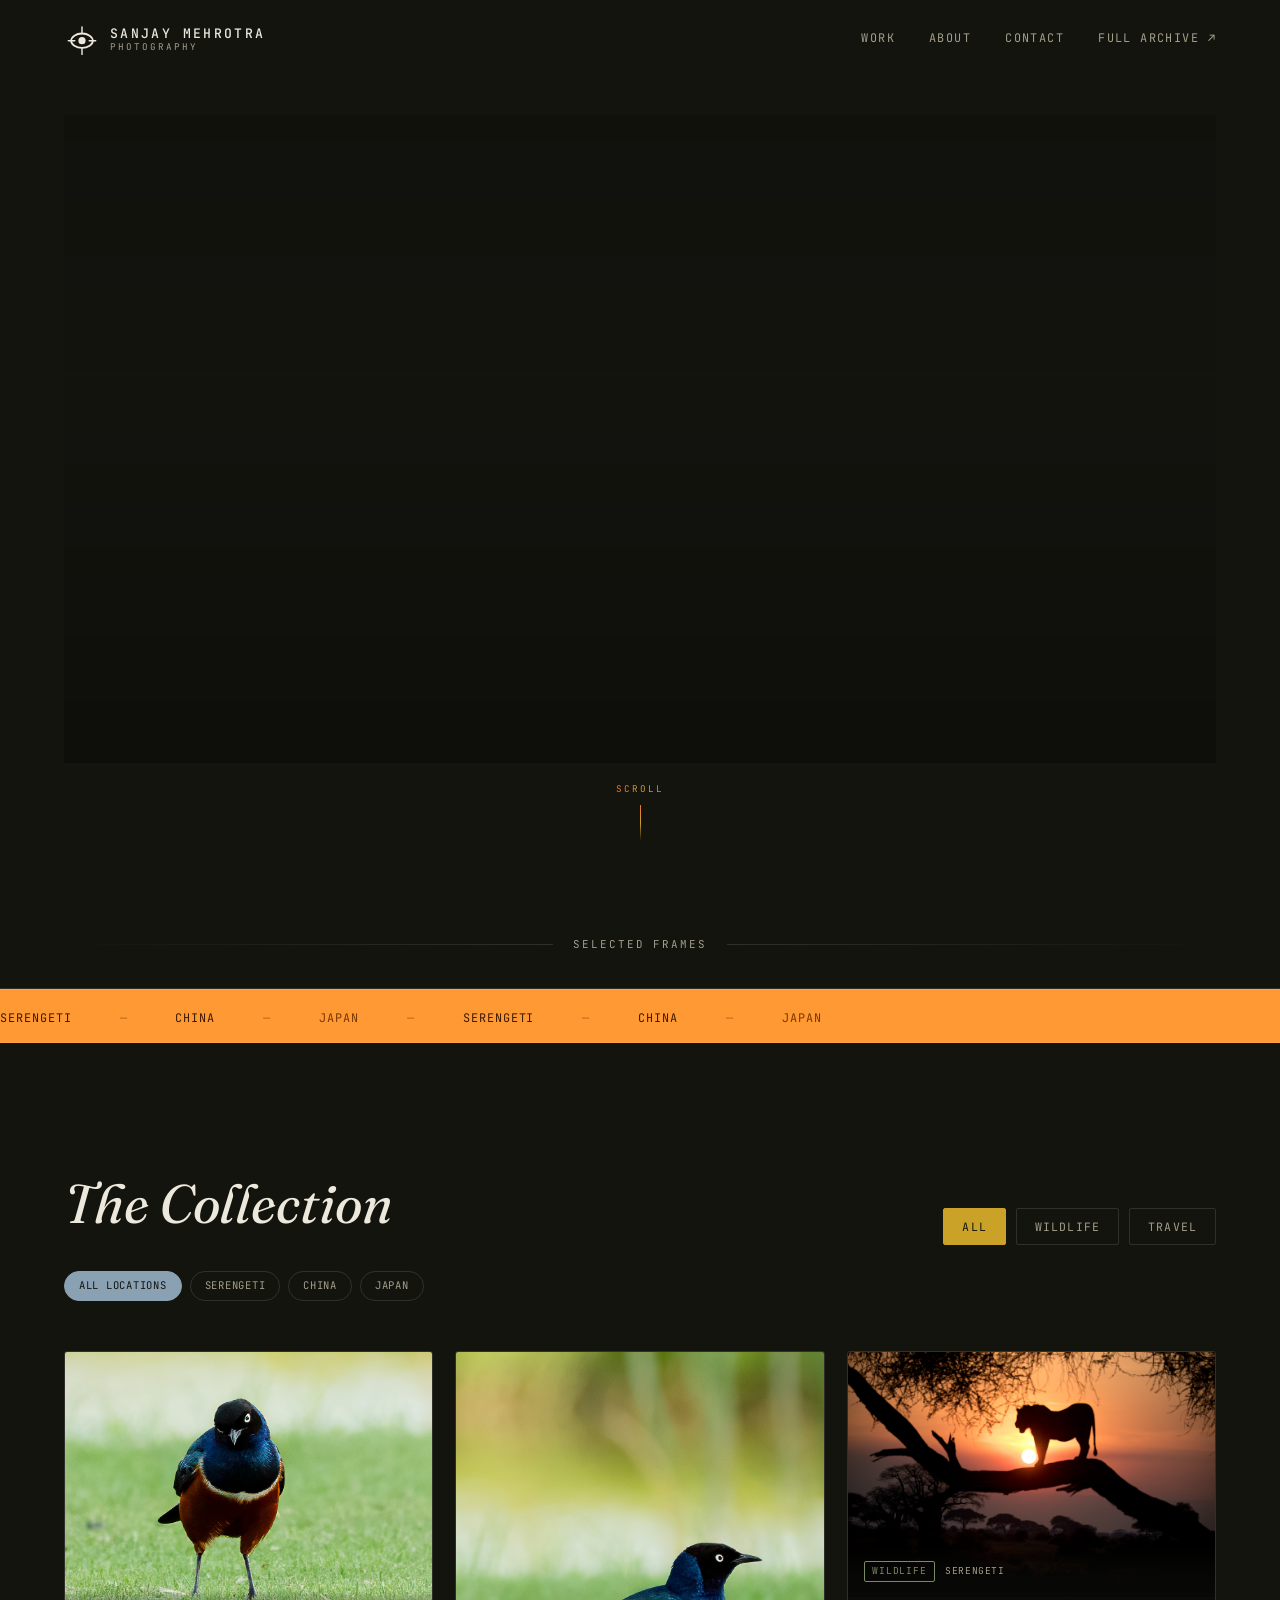
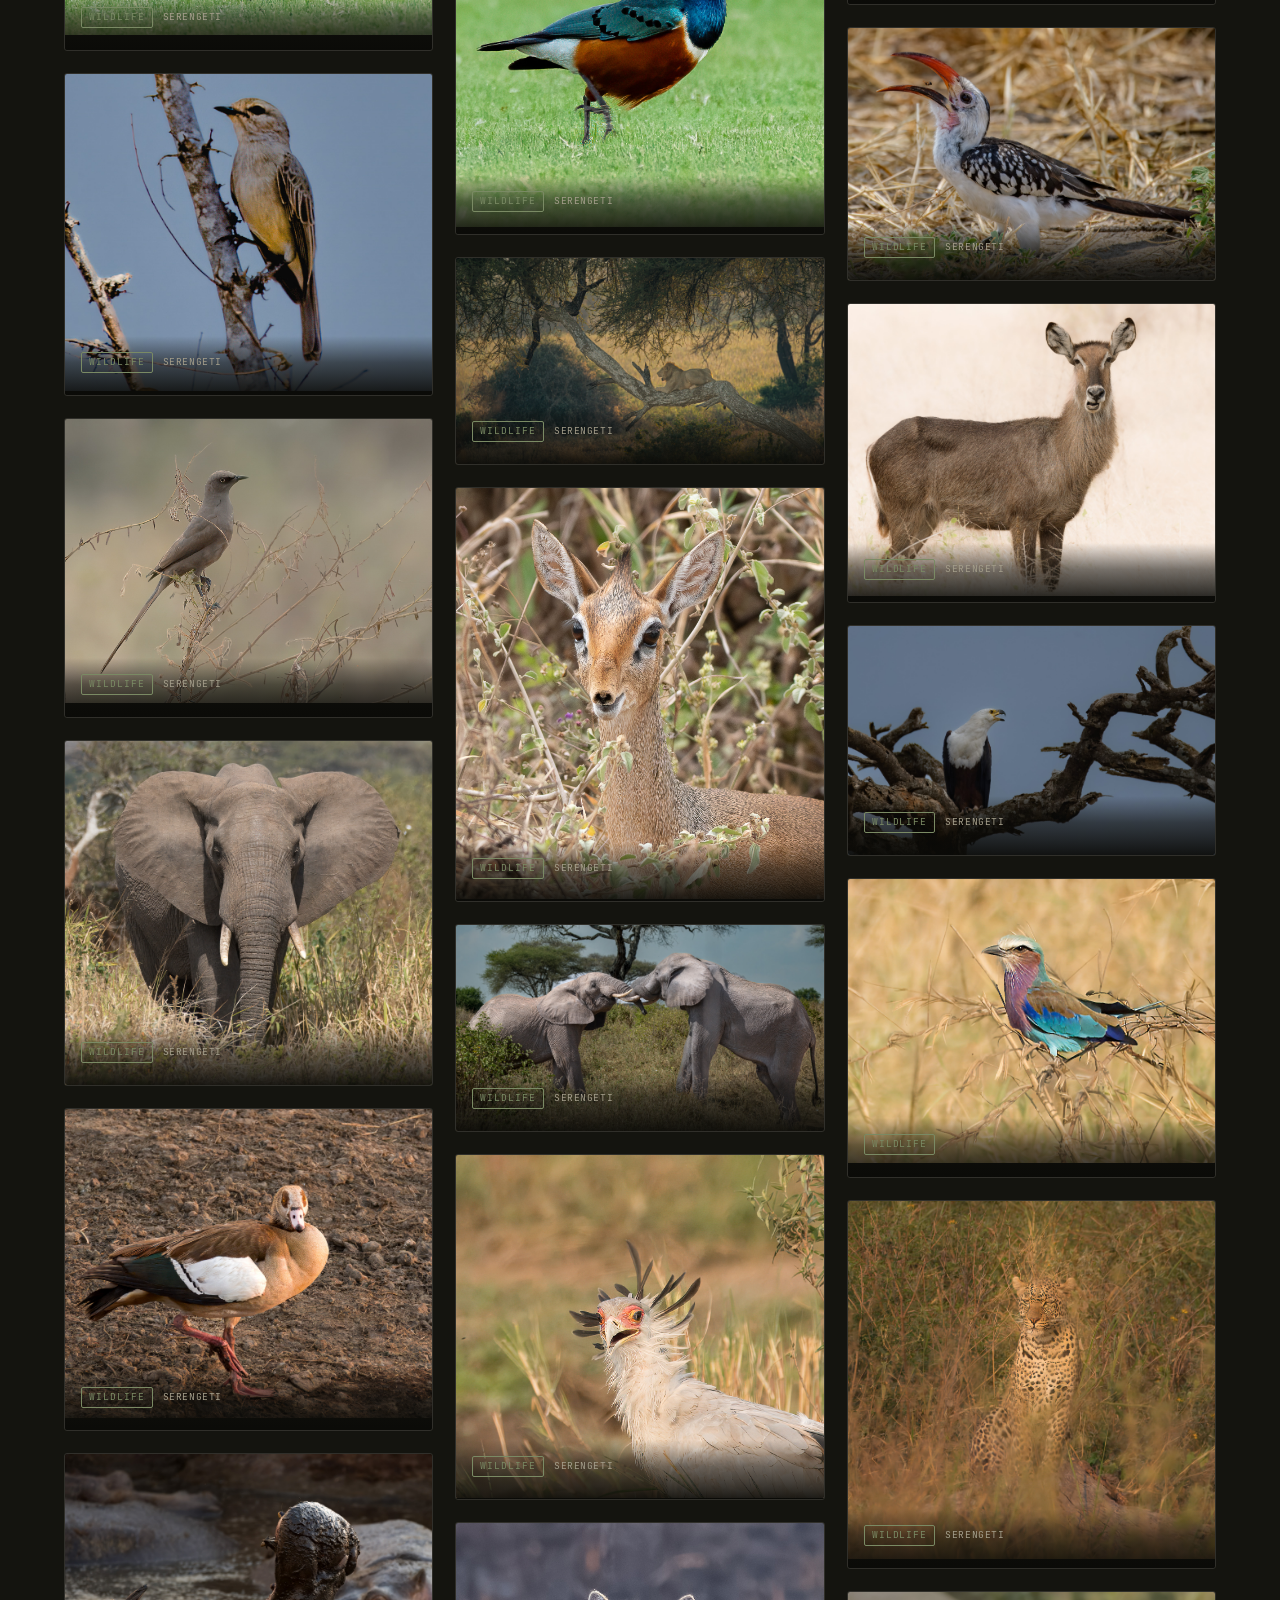
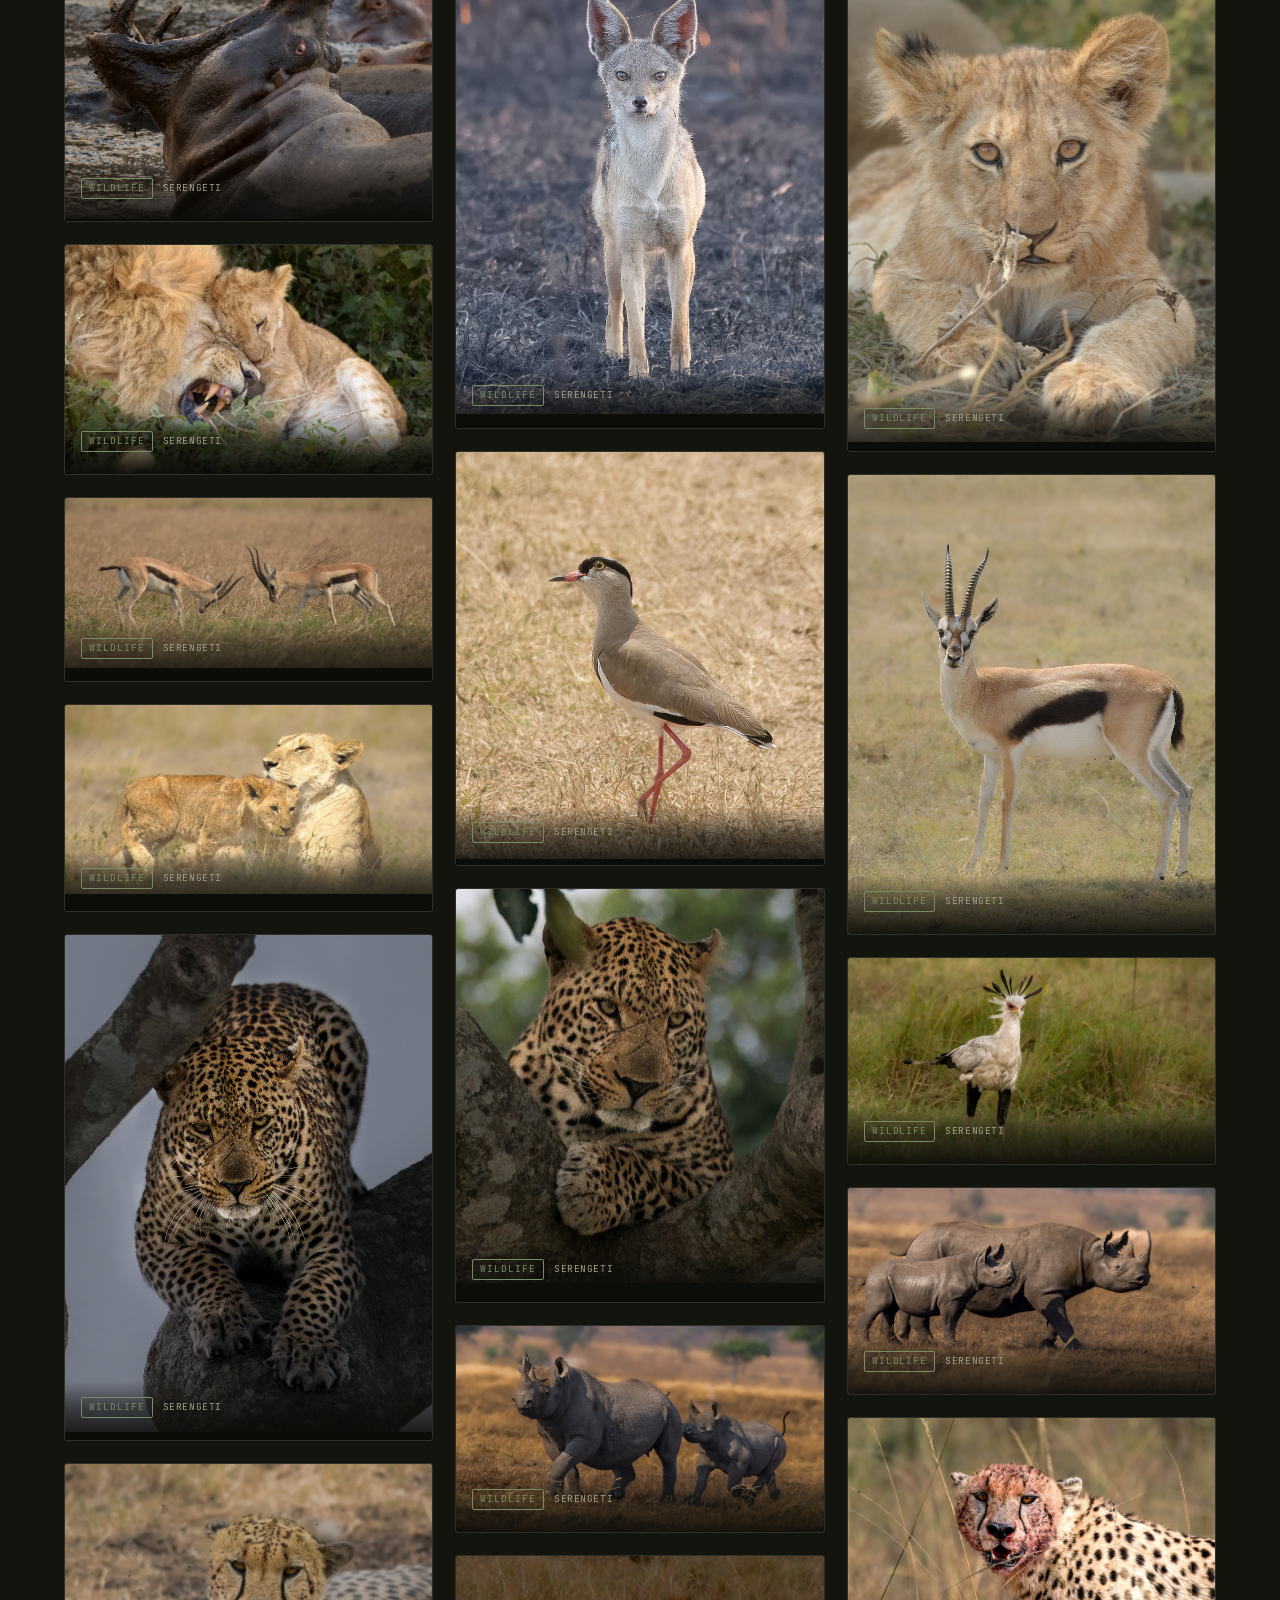
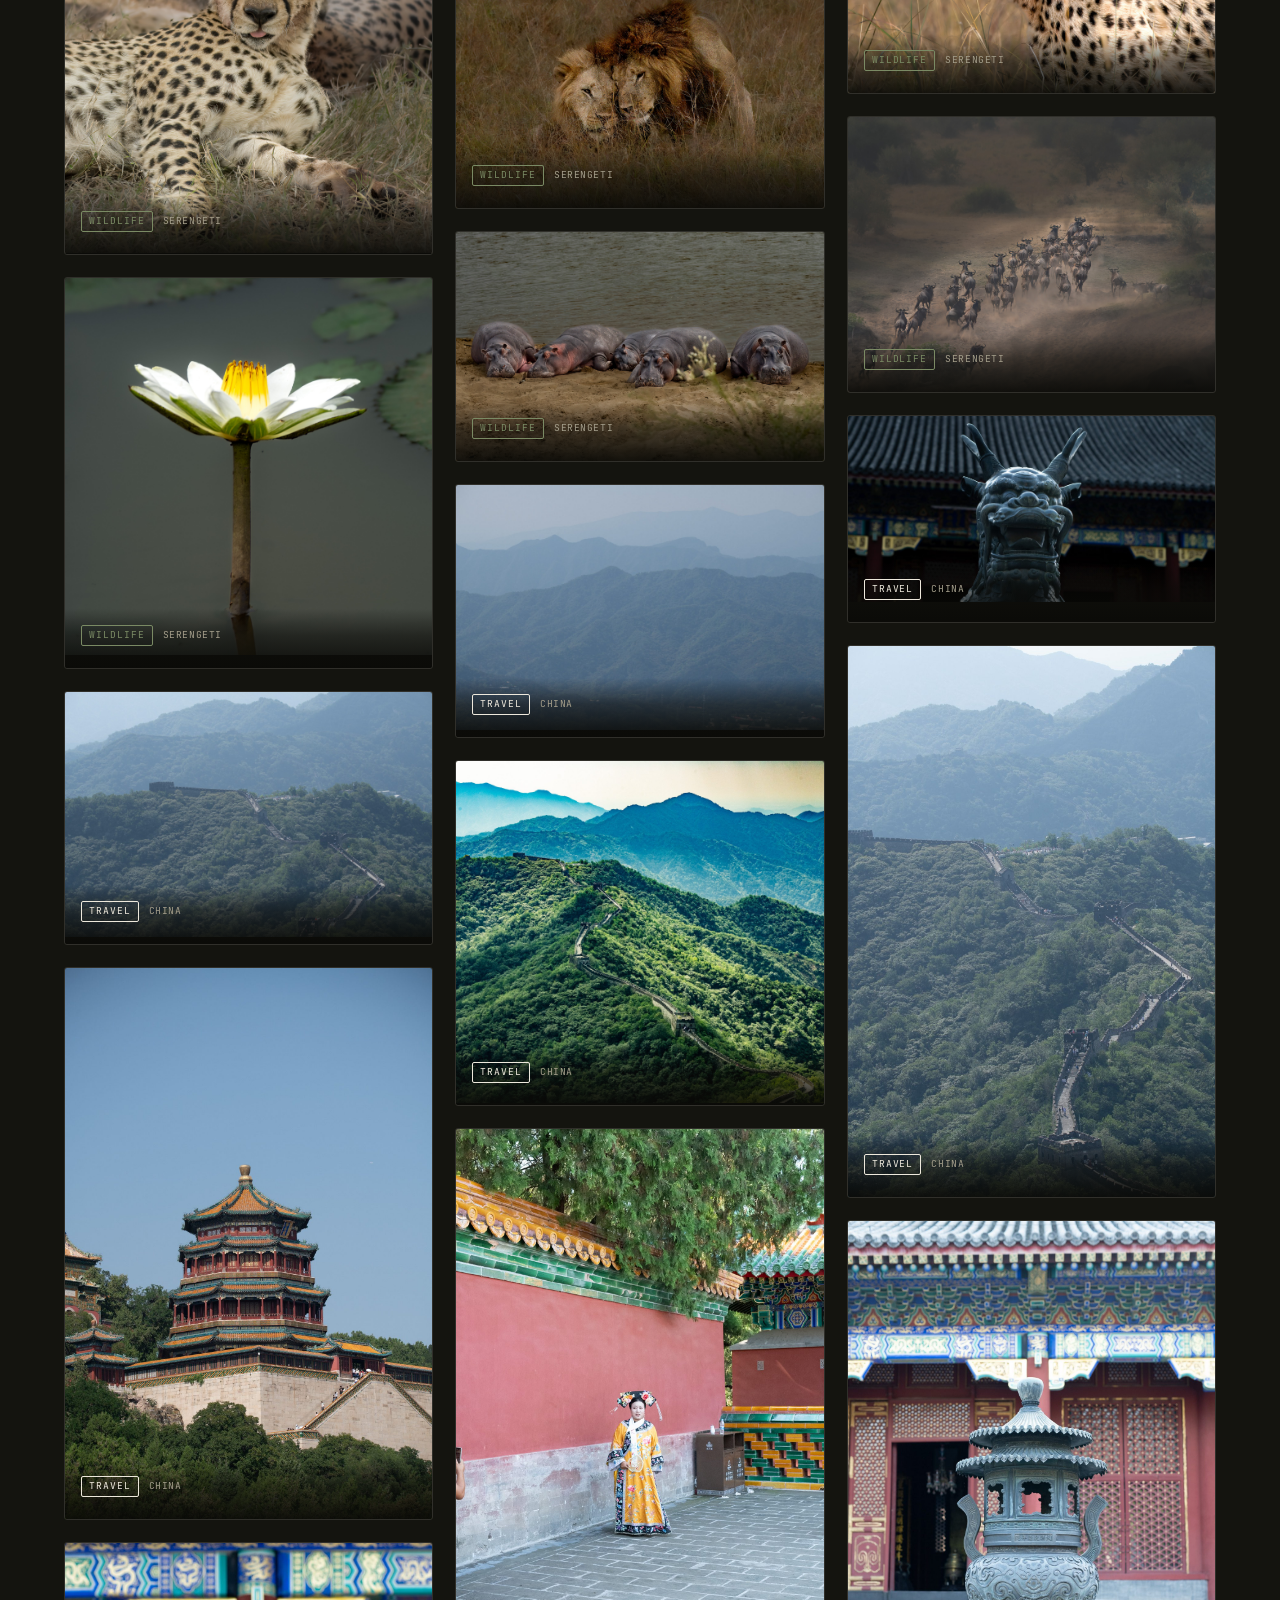
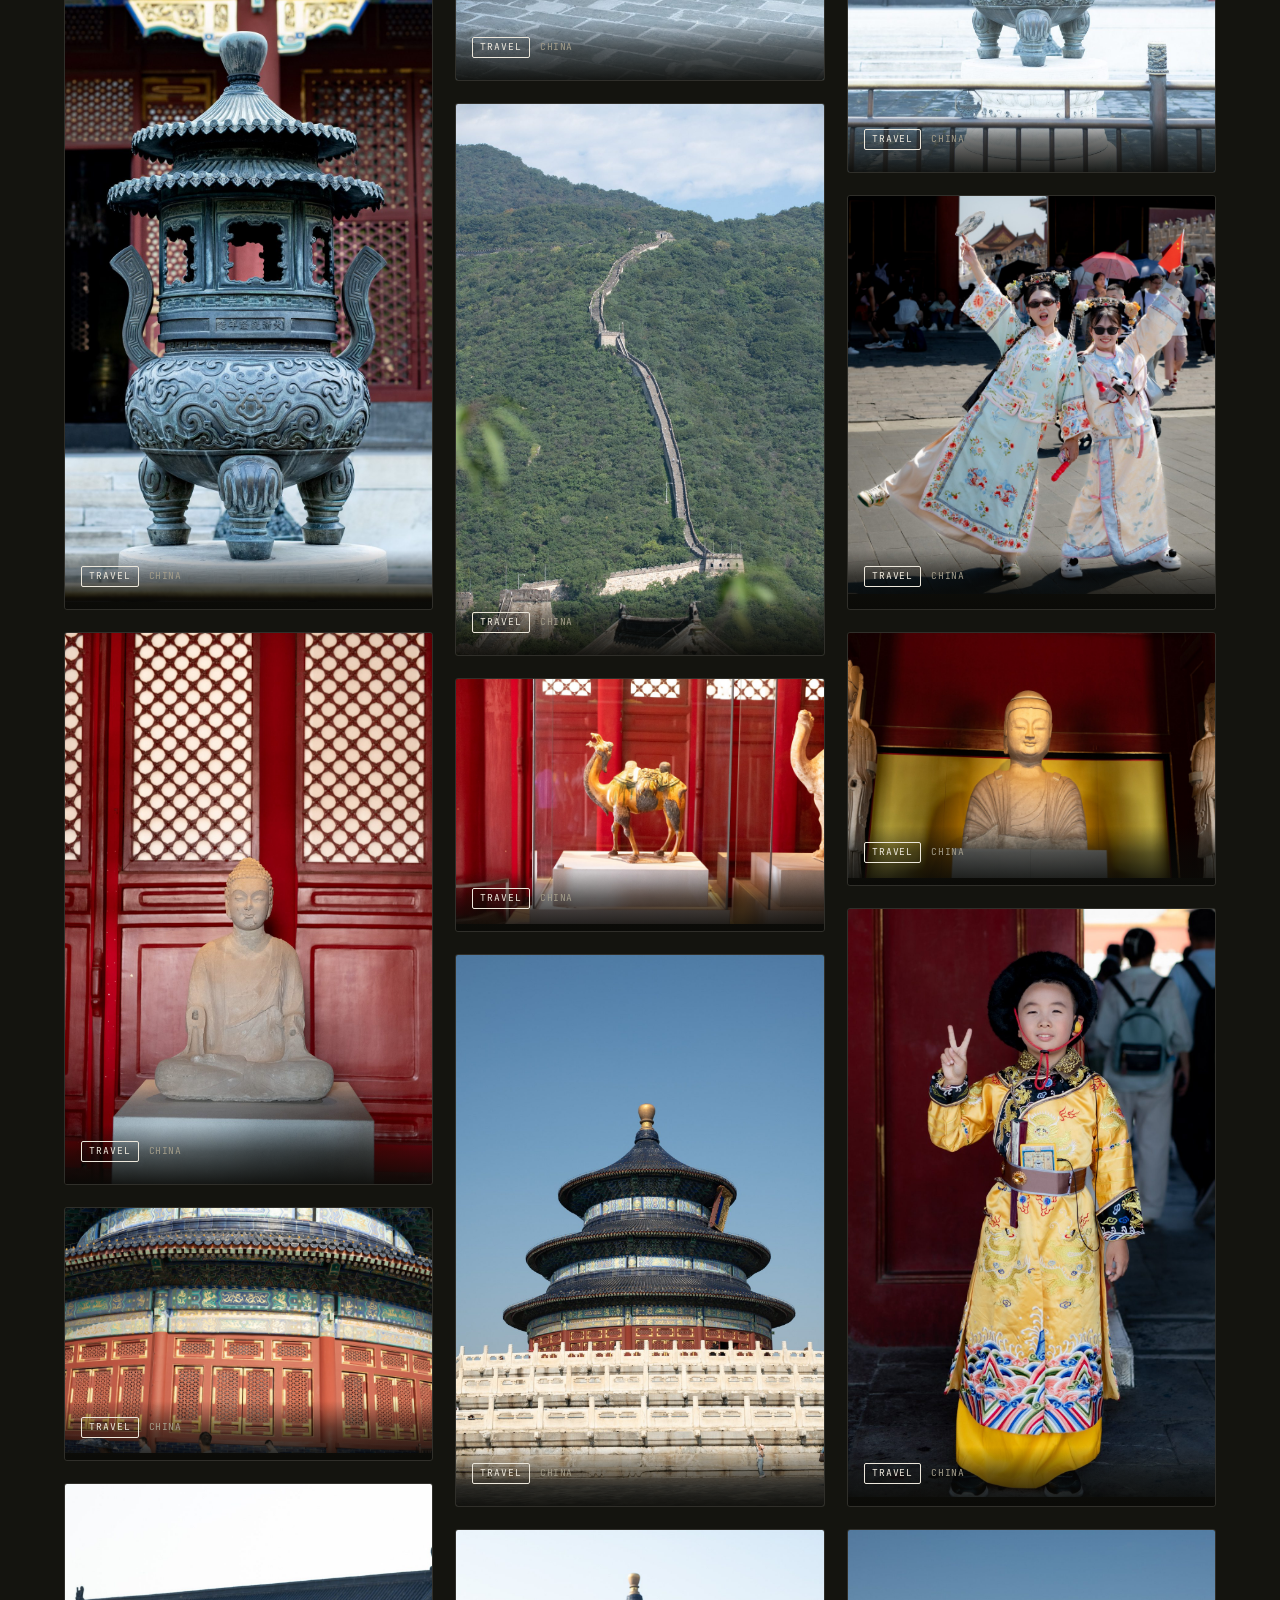
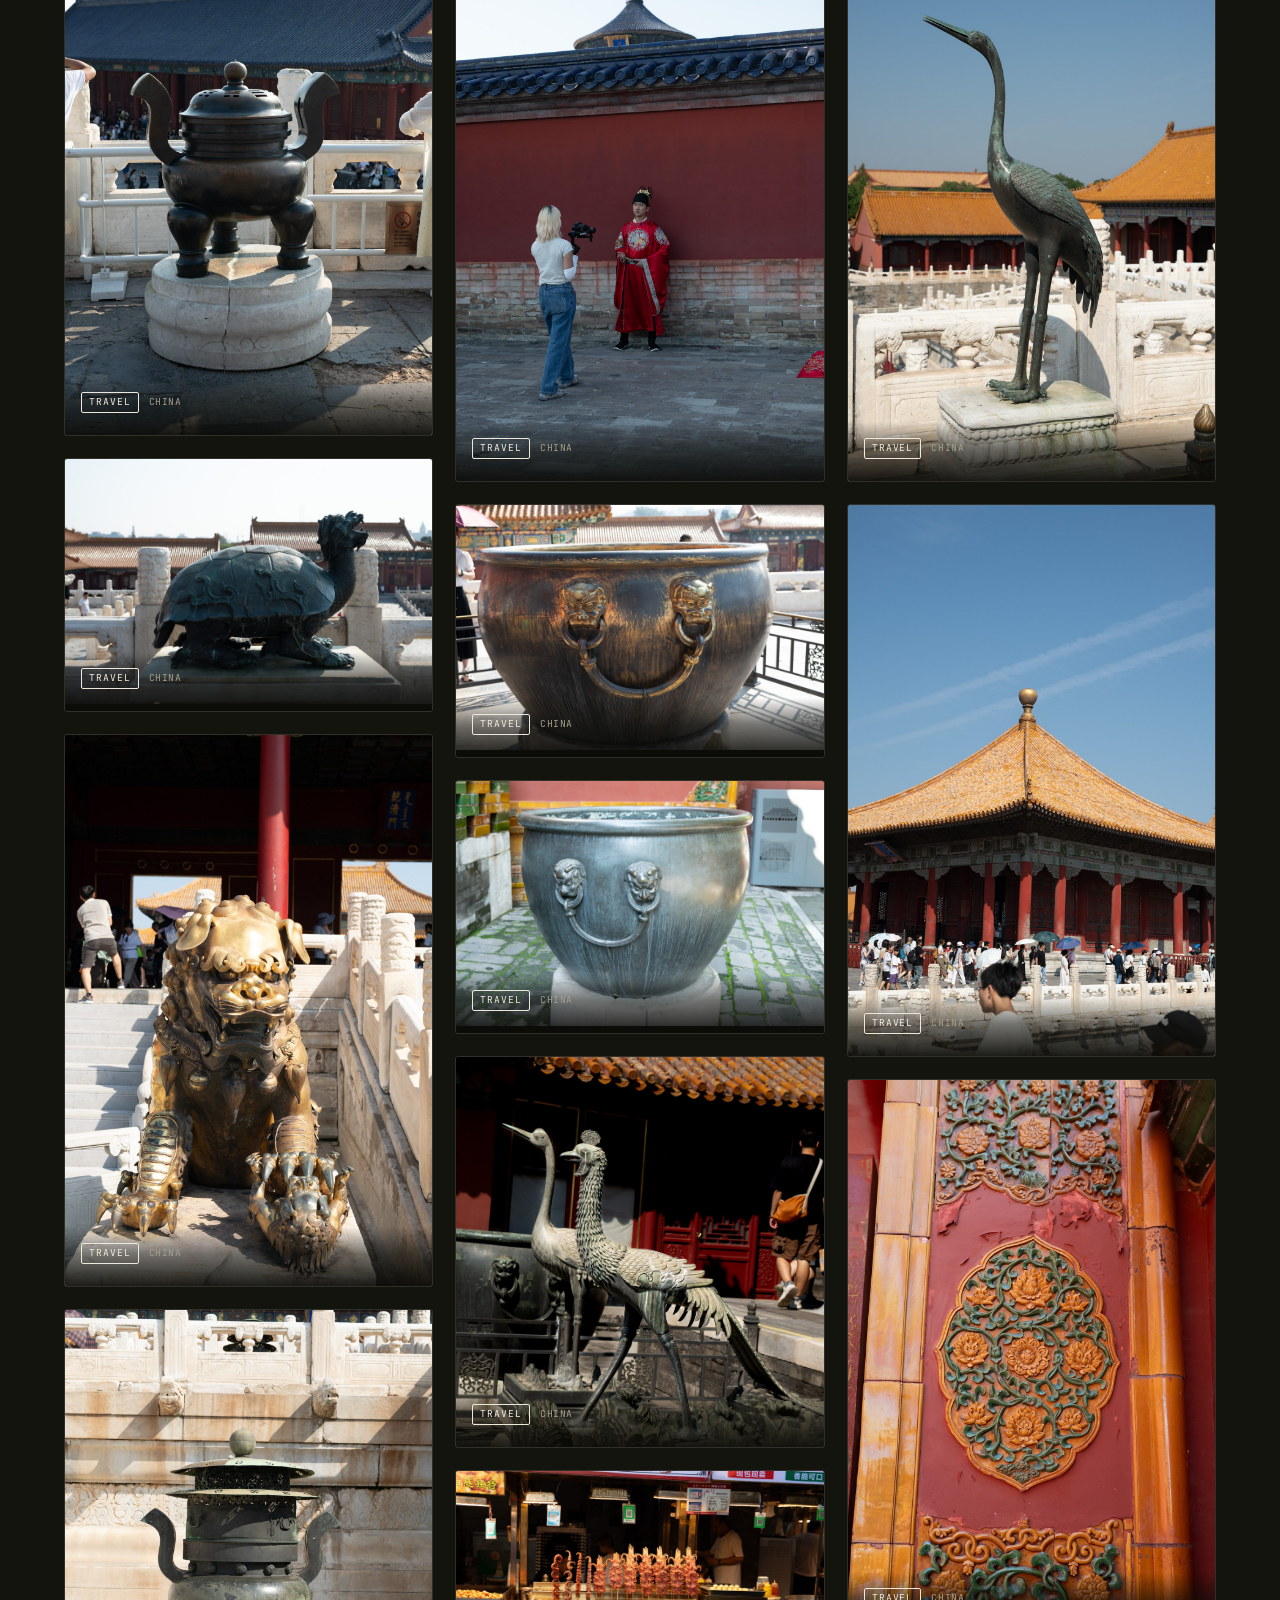
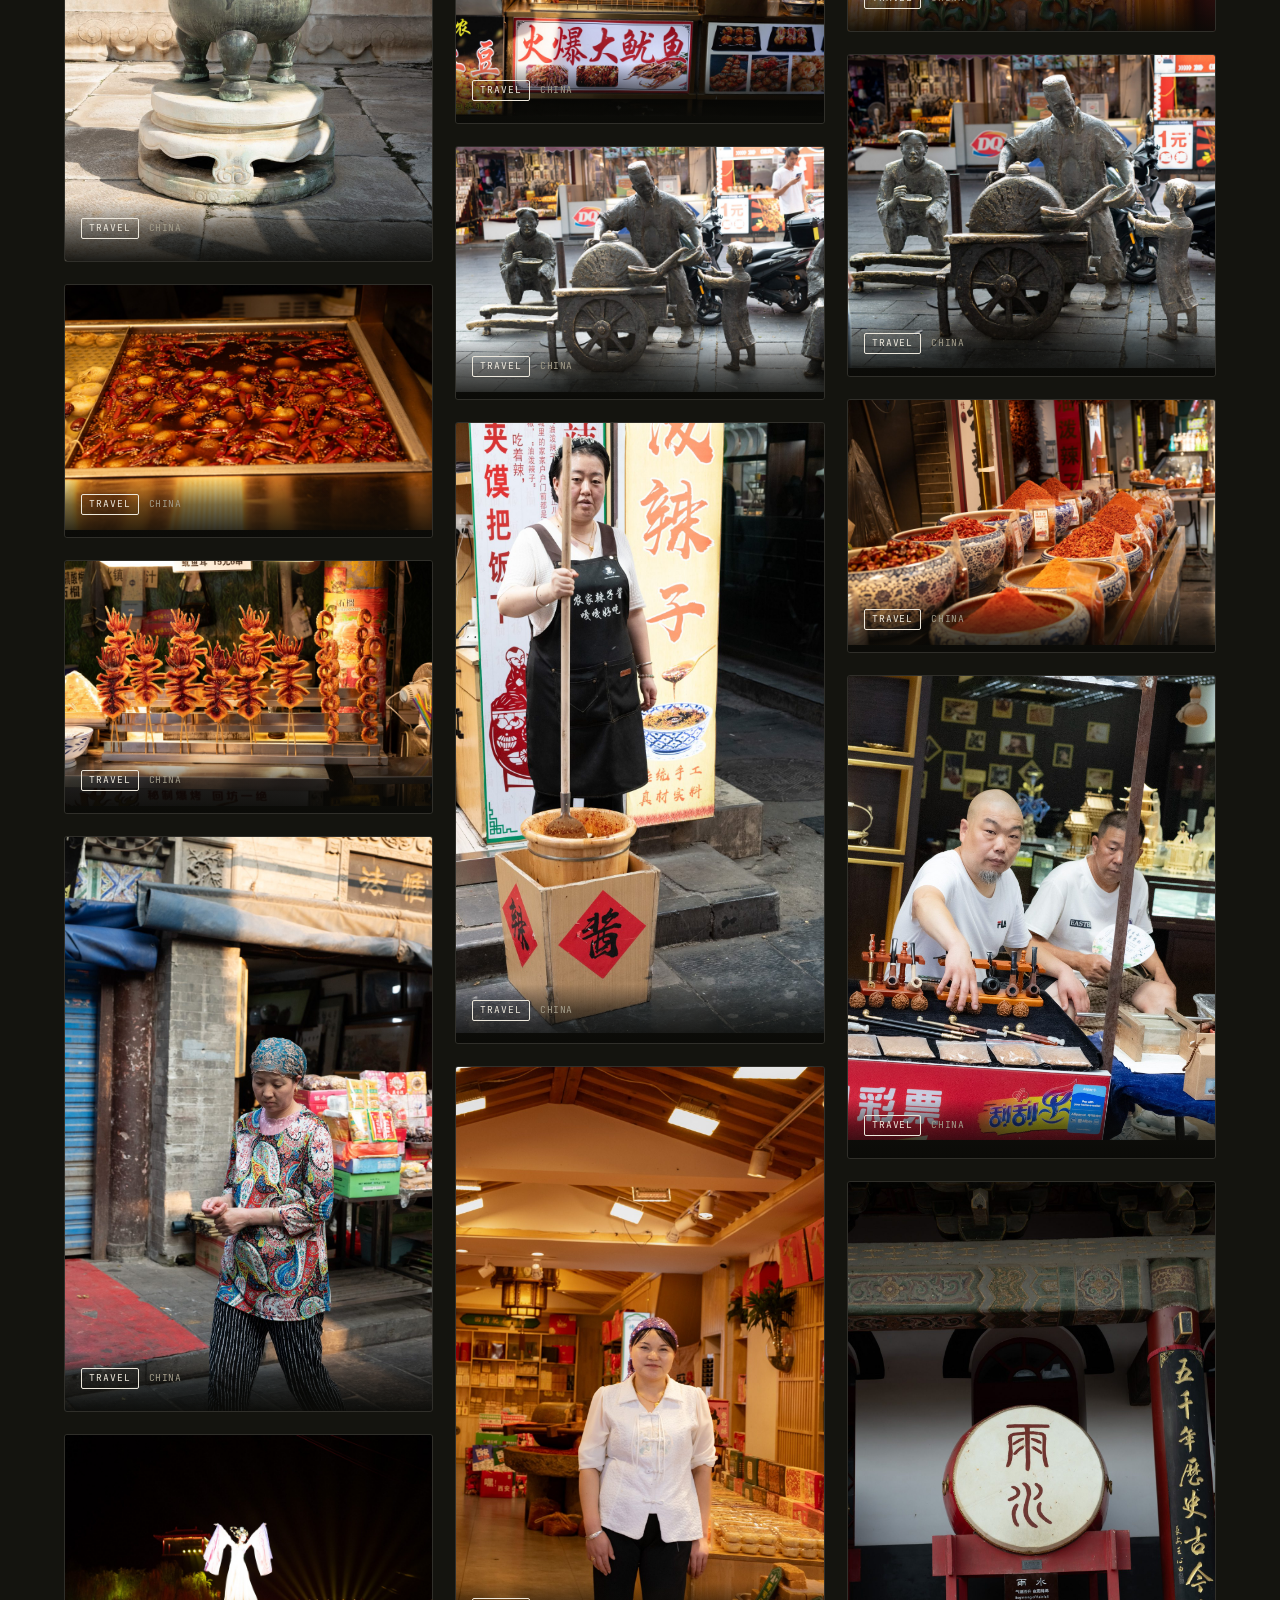
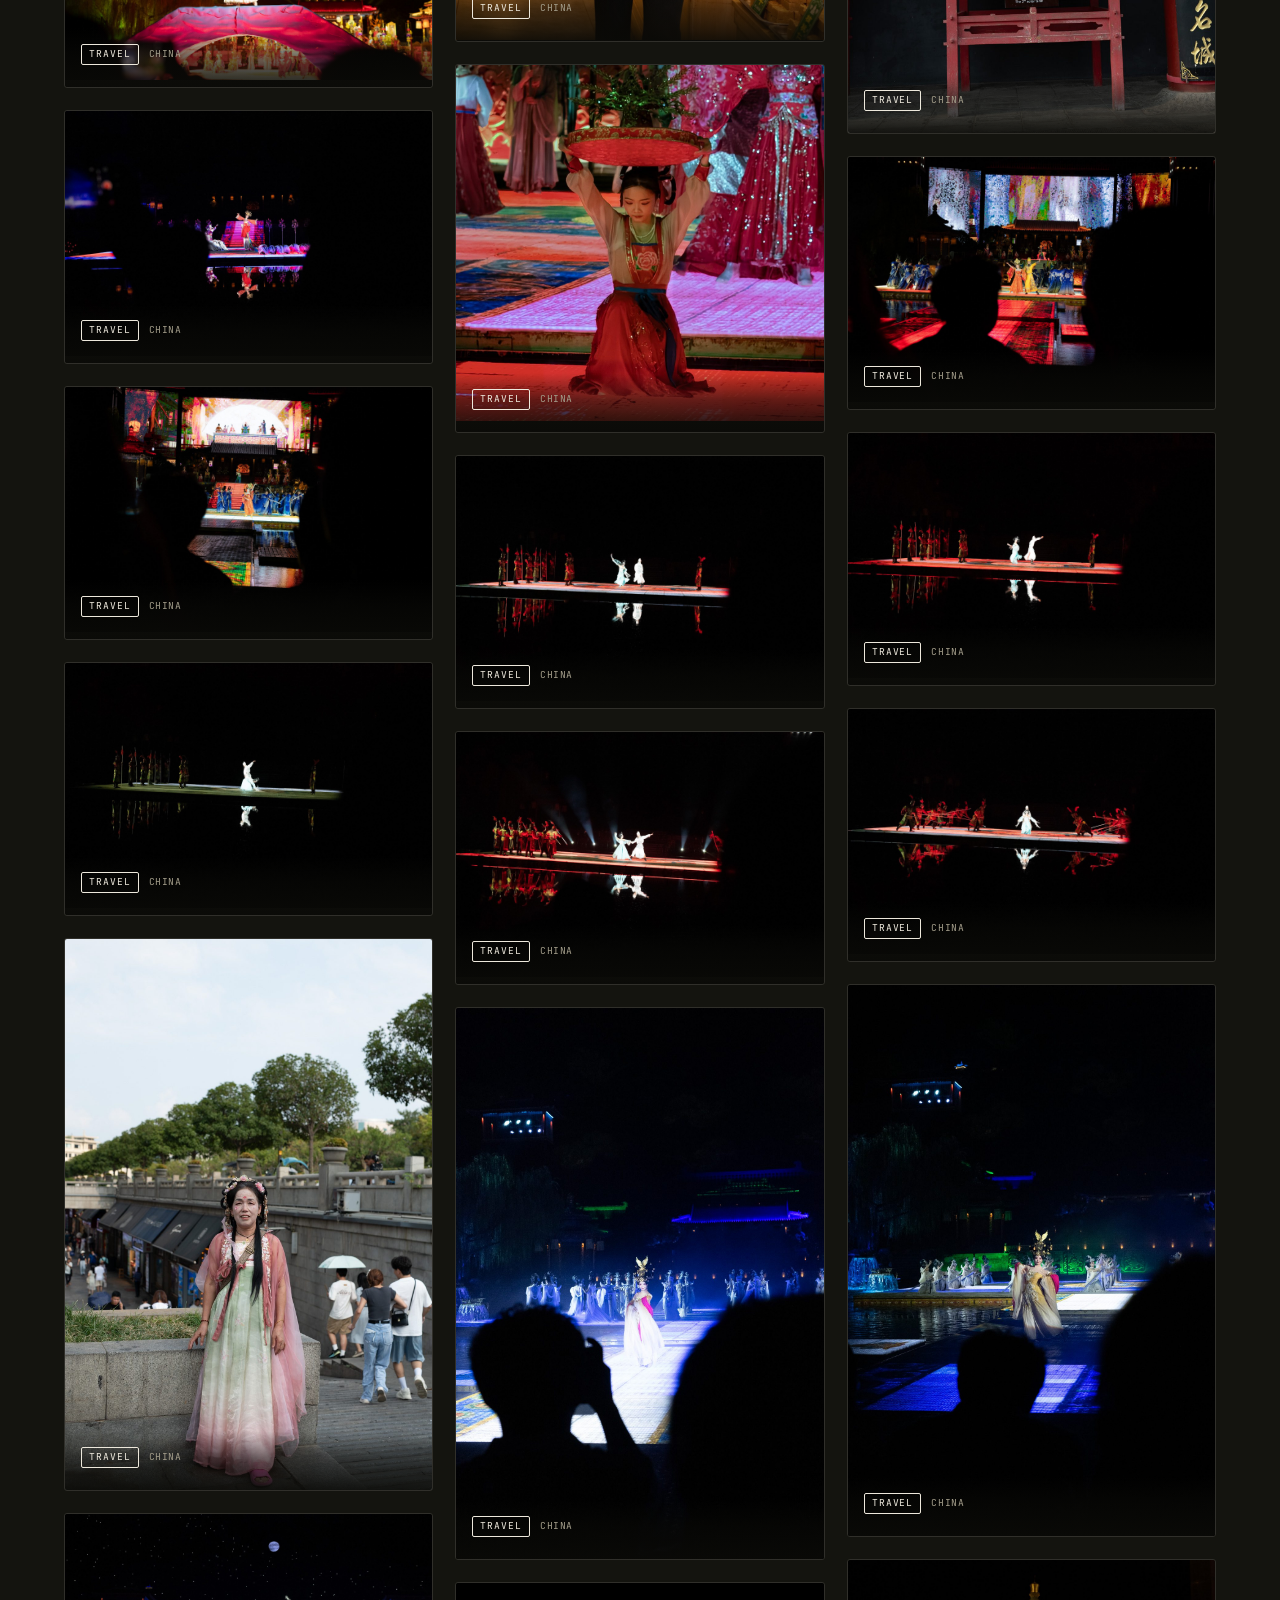
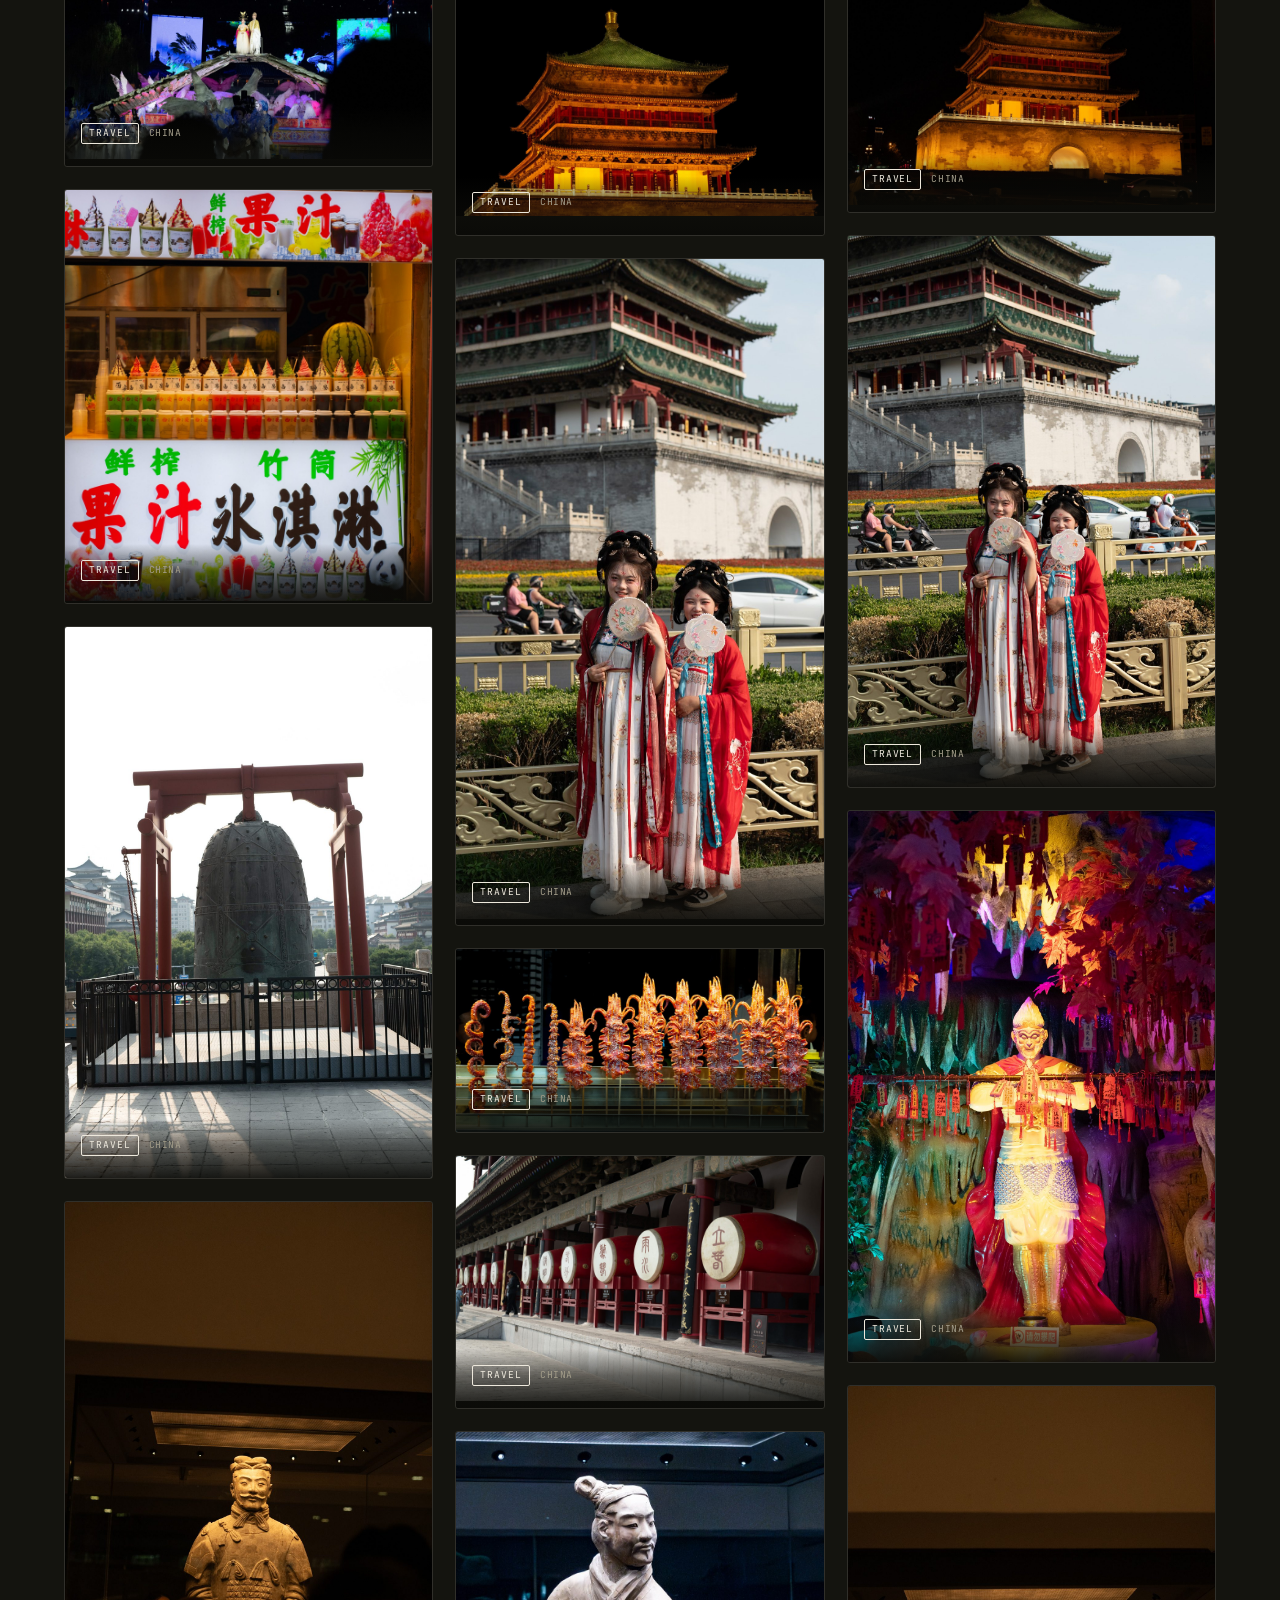
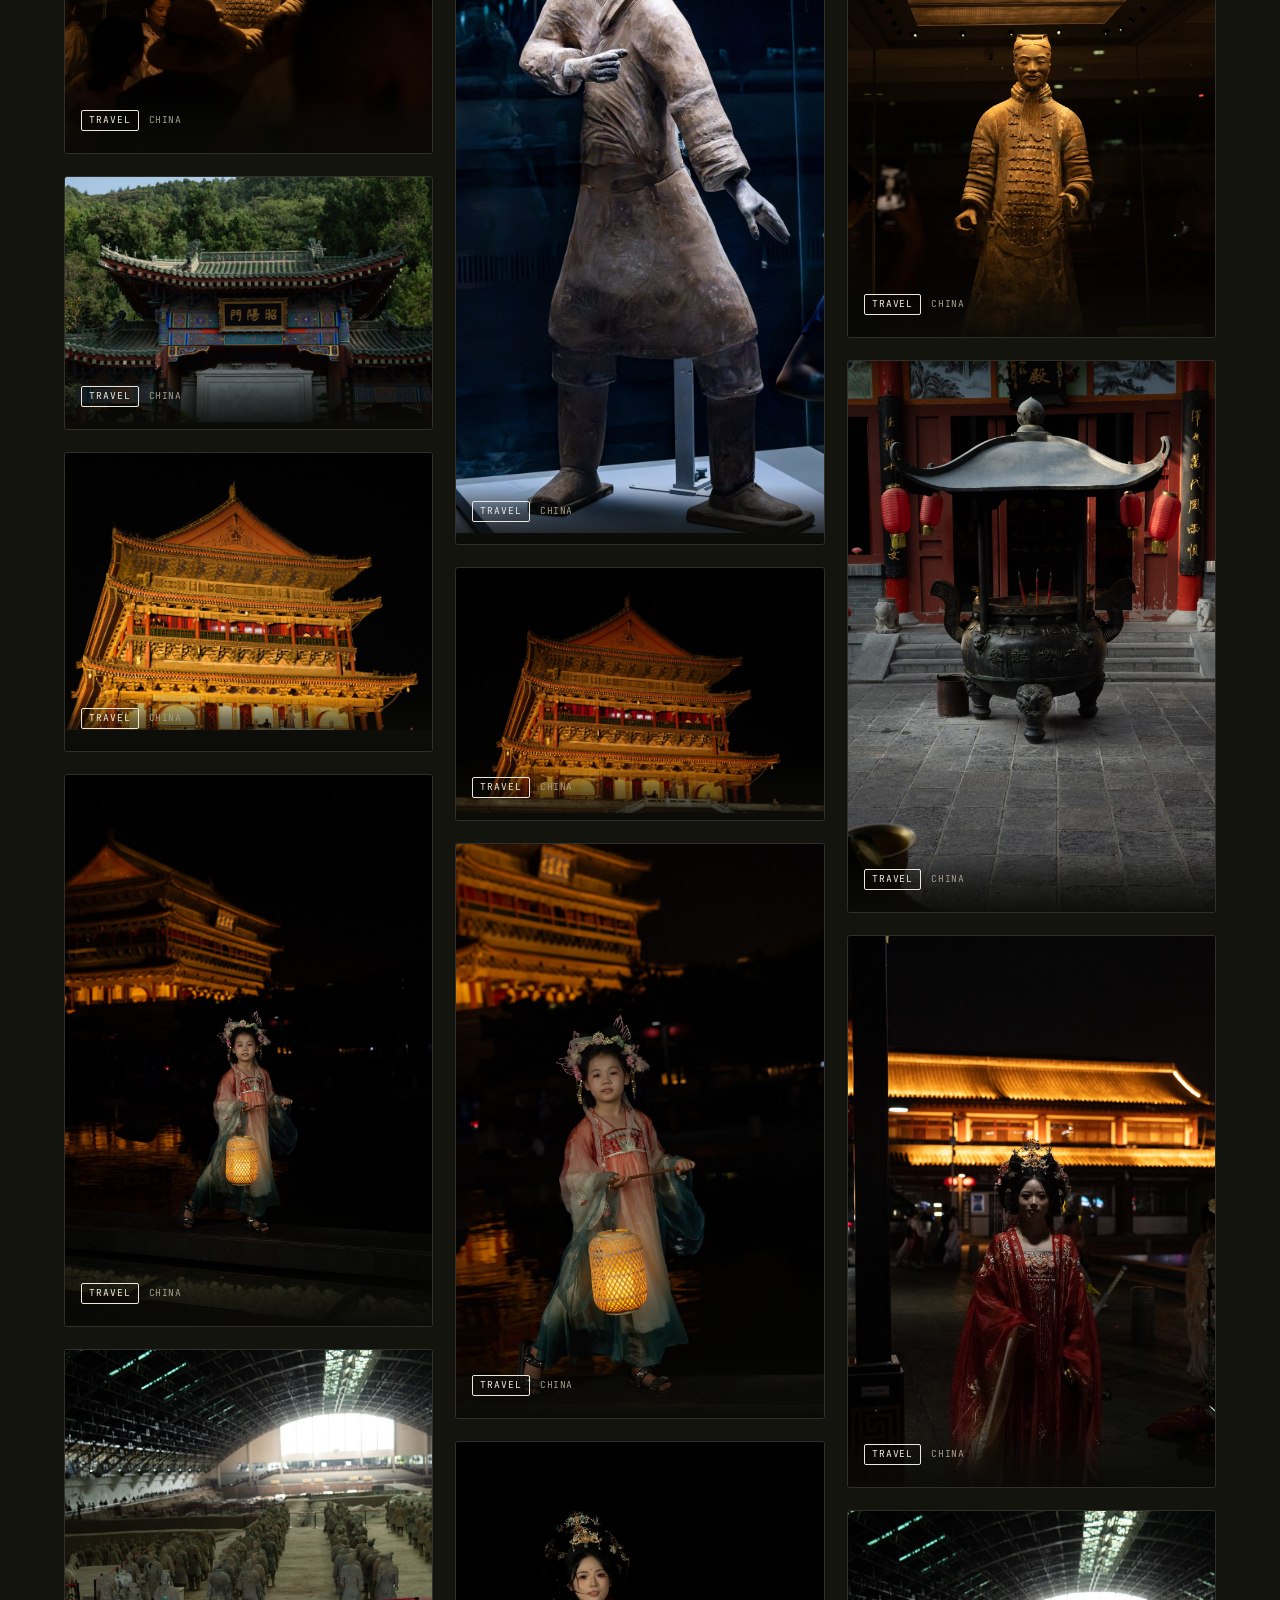
==== commit 117bc386: "Update index.html" ====
--- a/index.html
+++ b/index.html
@@ -208,7 +208,7 @@
     display:flex; flex-direction:column; align-items:center; gap:8px;
     font-family:var(--font-mono); font-size:.58rem; letter-spacing:.22em;
     text-transform:uppercase;
-    background:linear-gradient(135deg,#eb7134,#c9a227,#7a8a64);
+    background:linear-gradient(110deg,#eb7134,#c9a227,#7a8a64);
     -webkit-background-clip:text; -webkit-text-fill-color:transparent;
     background-clip:text;
     animation:scrollBounce 2.4s ease-in-out infinite;
@@ -249,7 +249,7 @@
   }
   .ticker{
     display:inline-flex; gap:48px;
-    animation:scrollTicker 135s linear infinite;
+    animation:scrollTicker 110s linear infinite;
     font-family:var(--font-mono); font-size:.74rem; letter-spacing:.08em;
     text-transform:uppercase;
   }
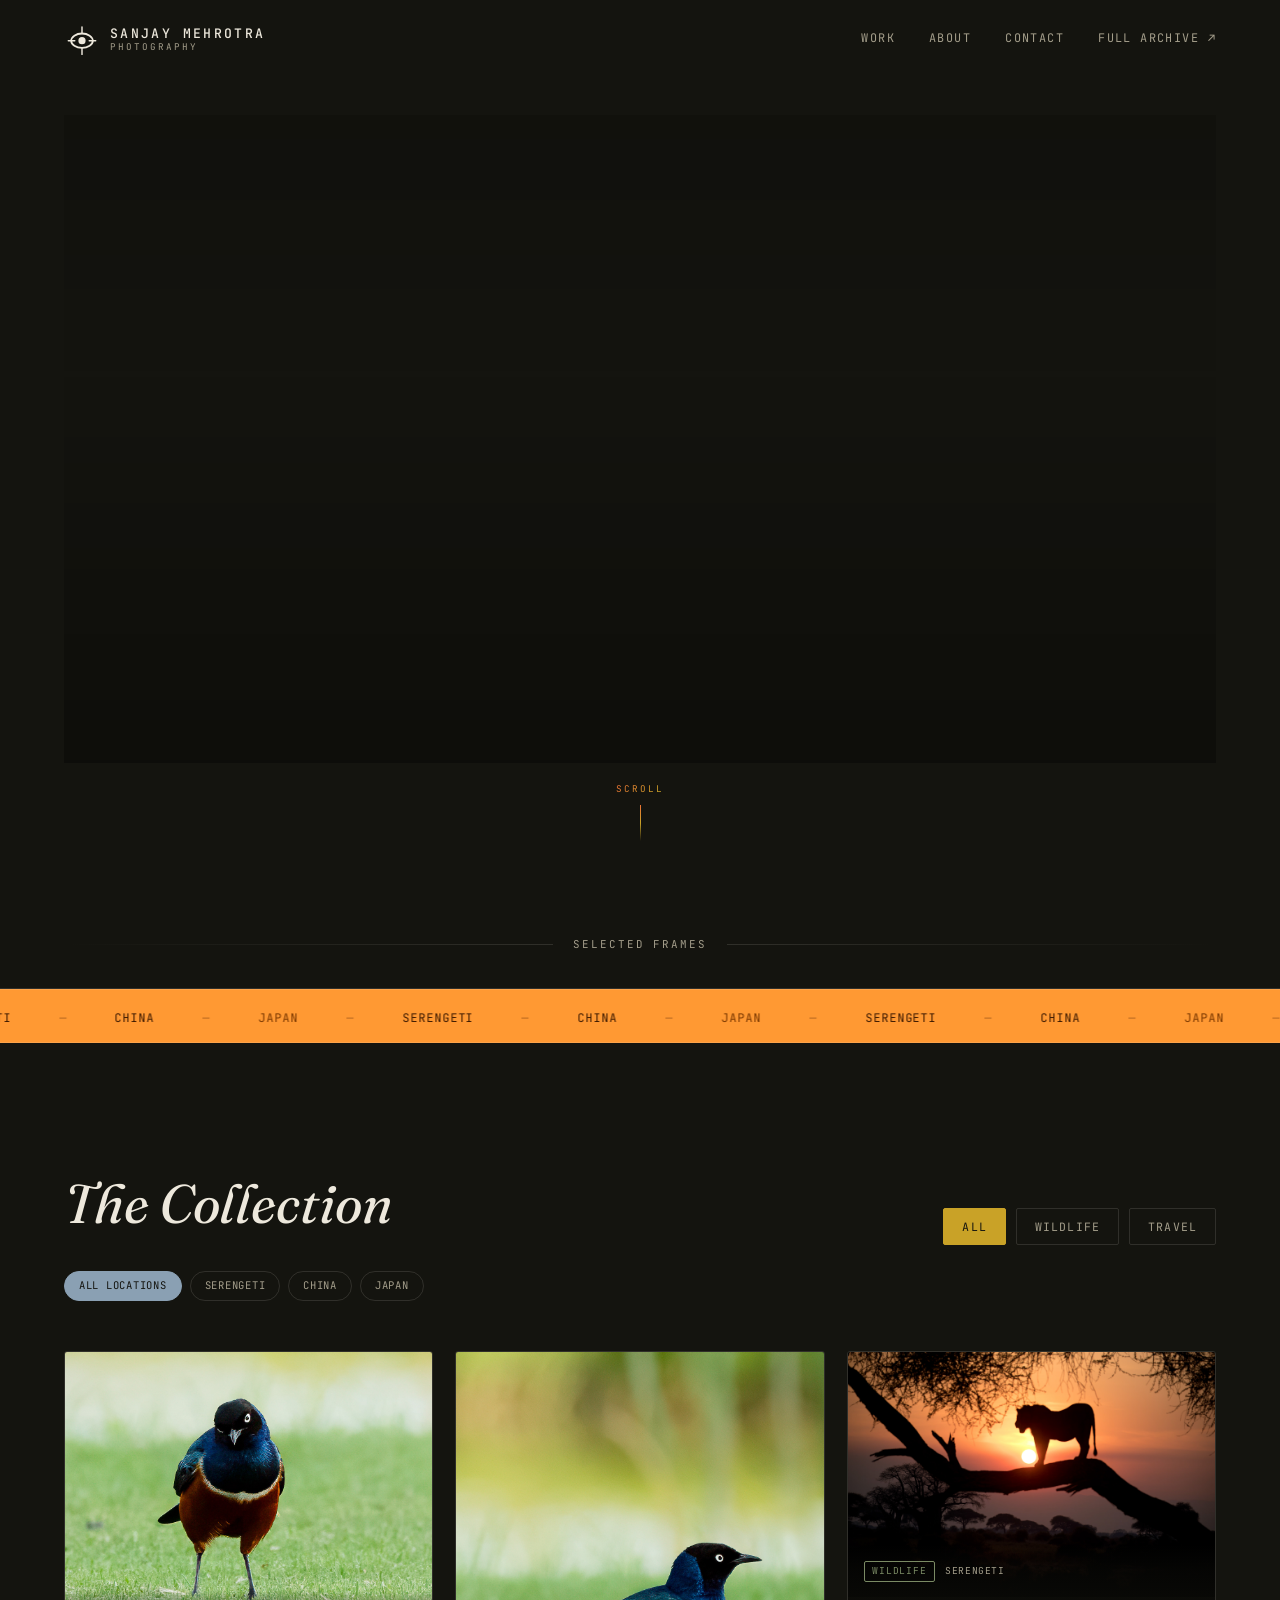
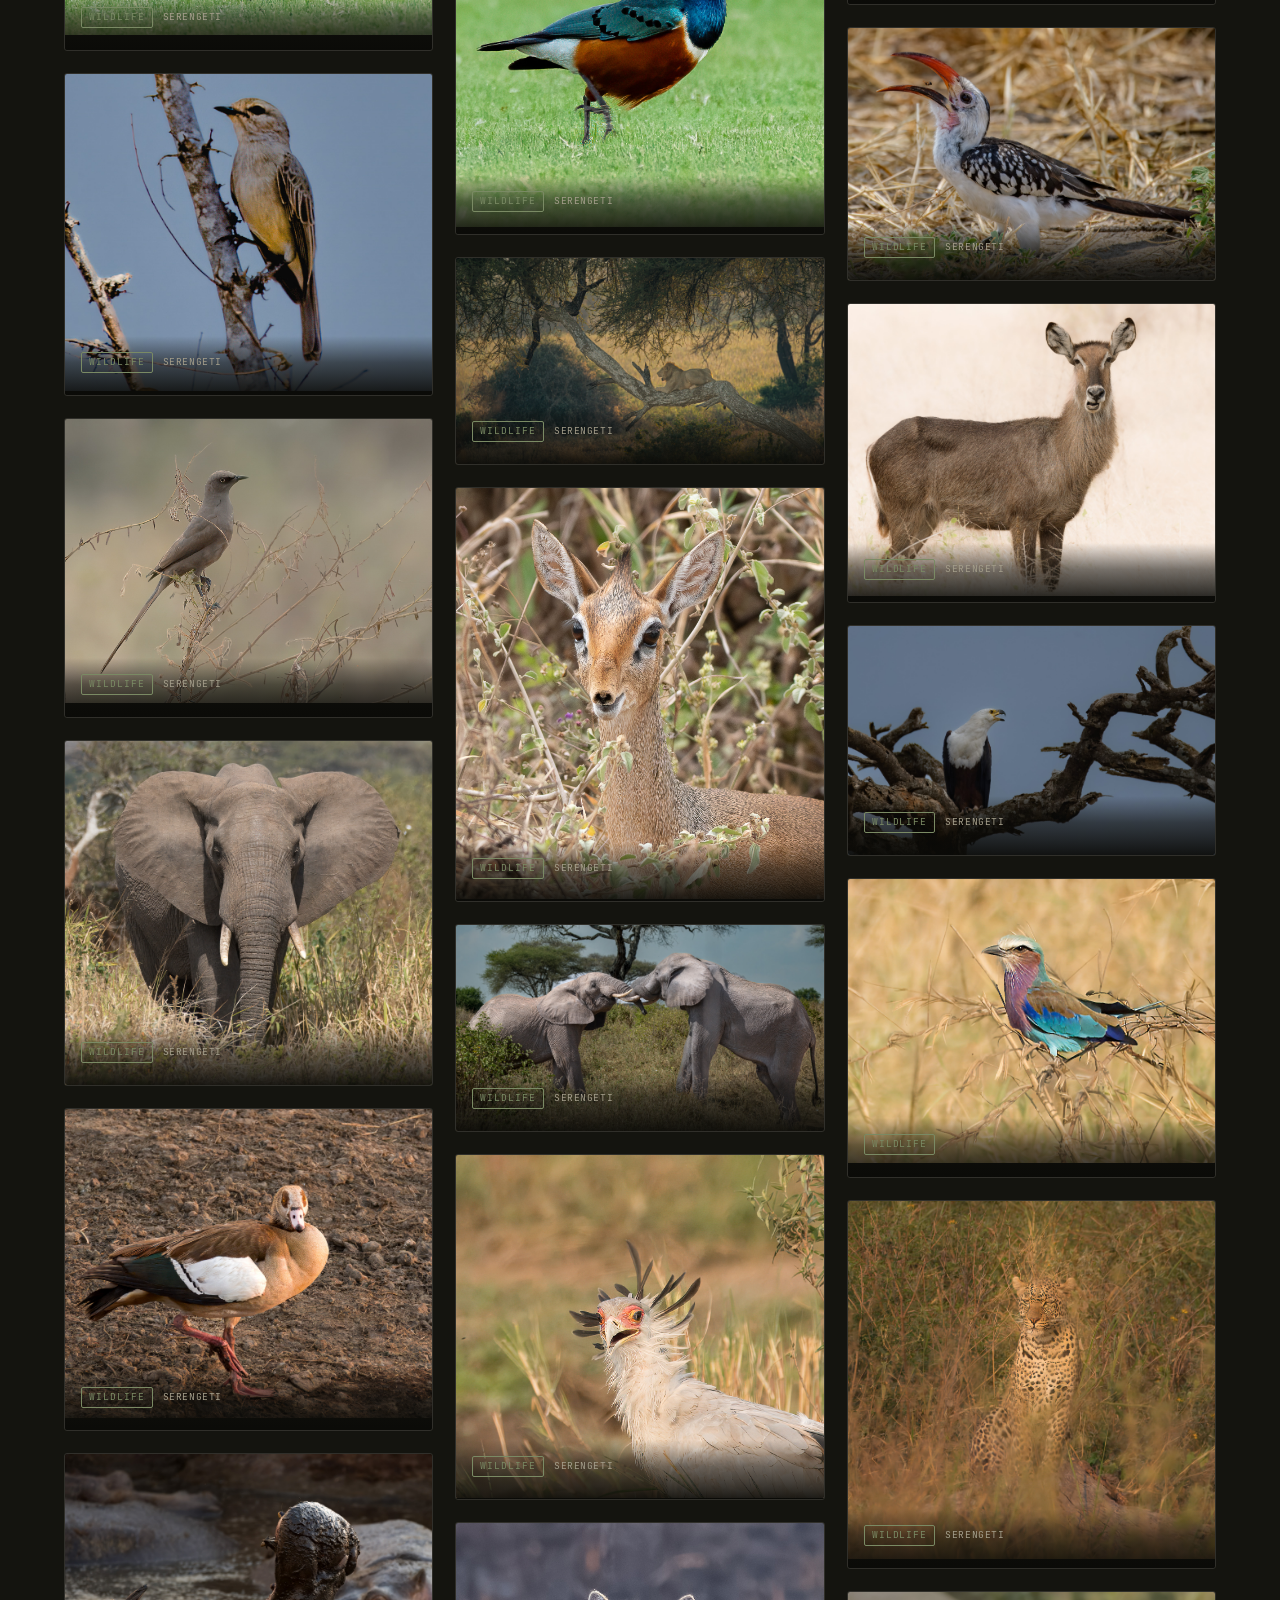
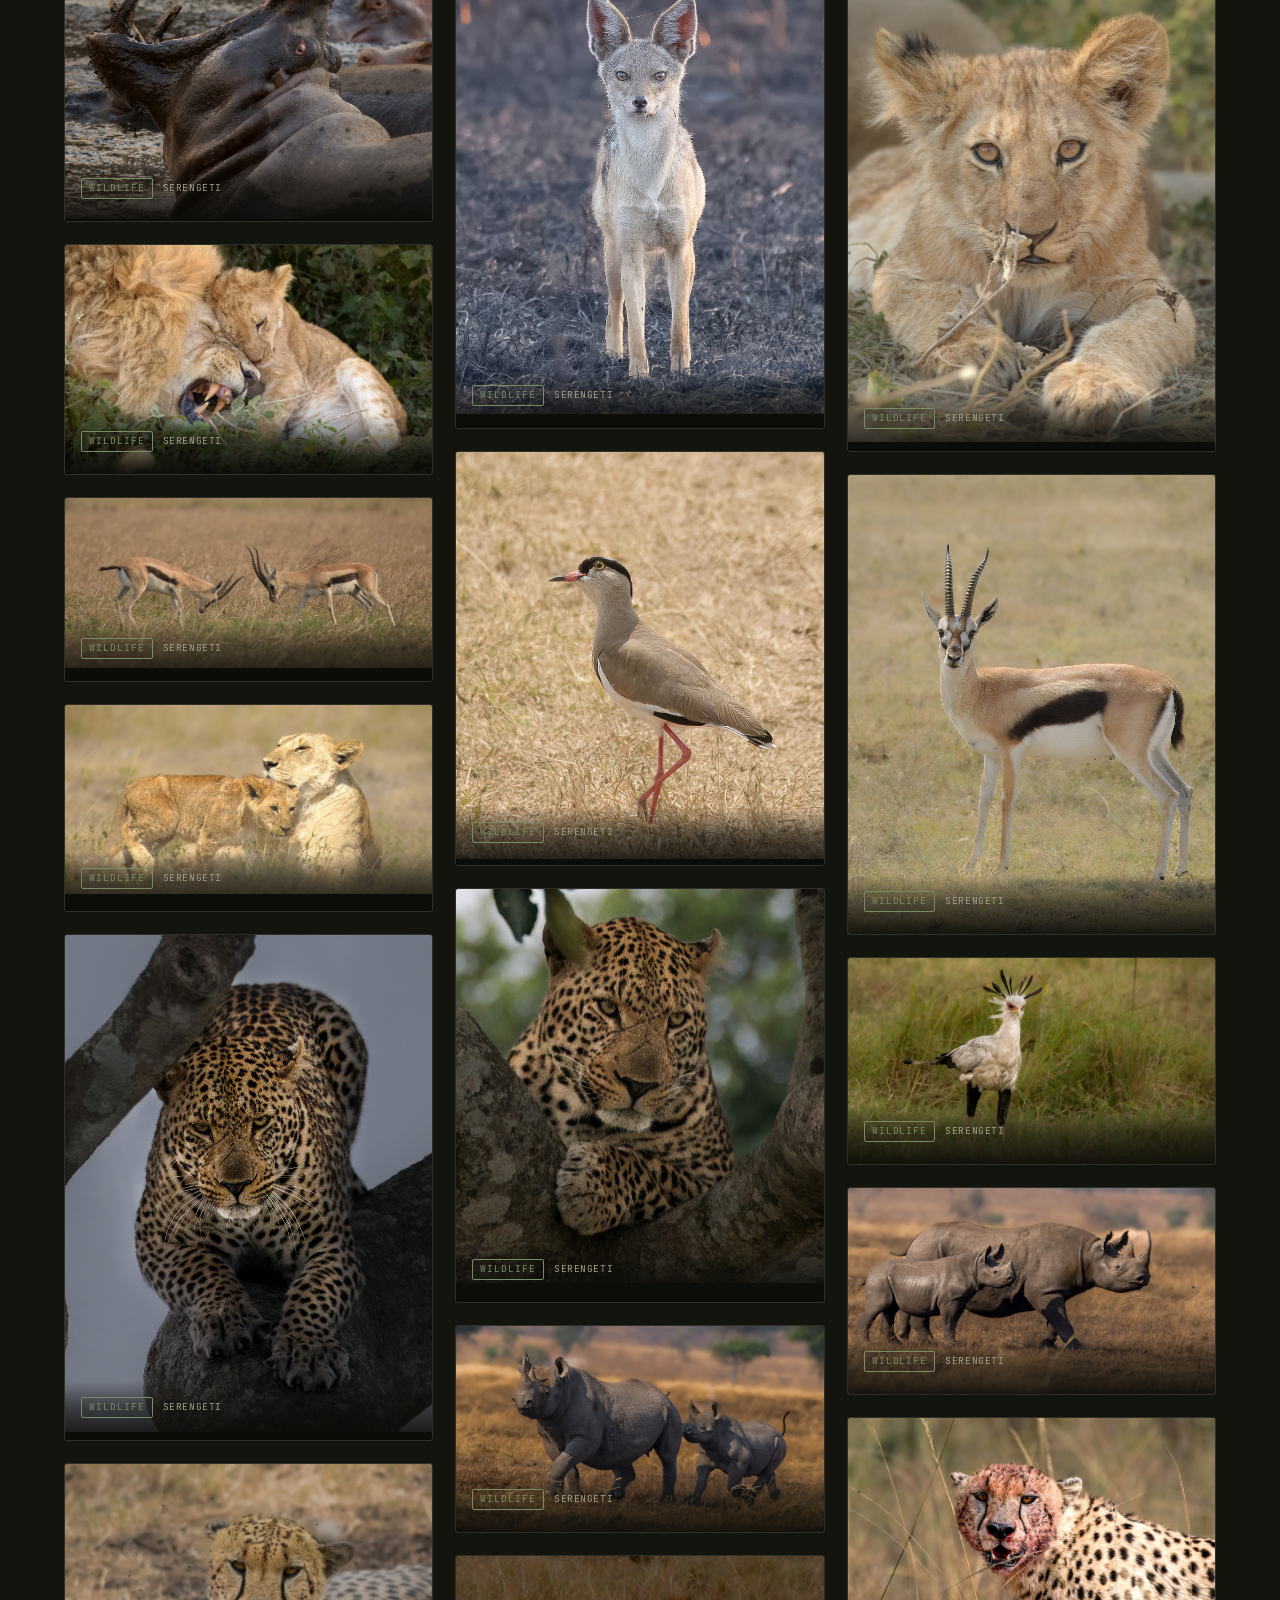
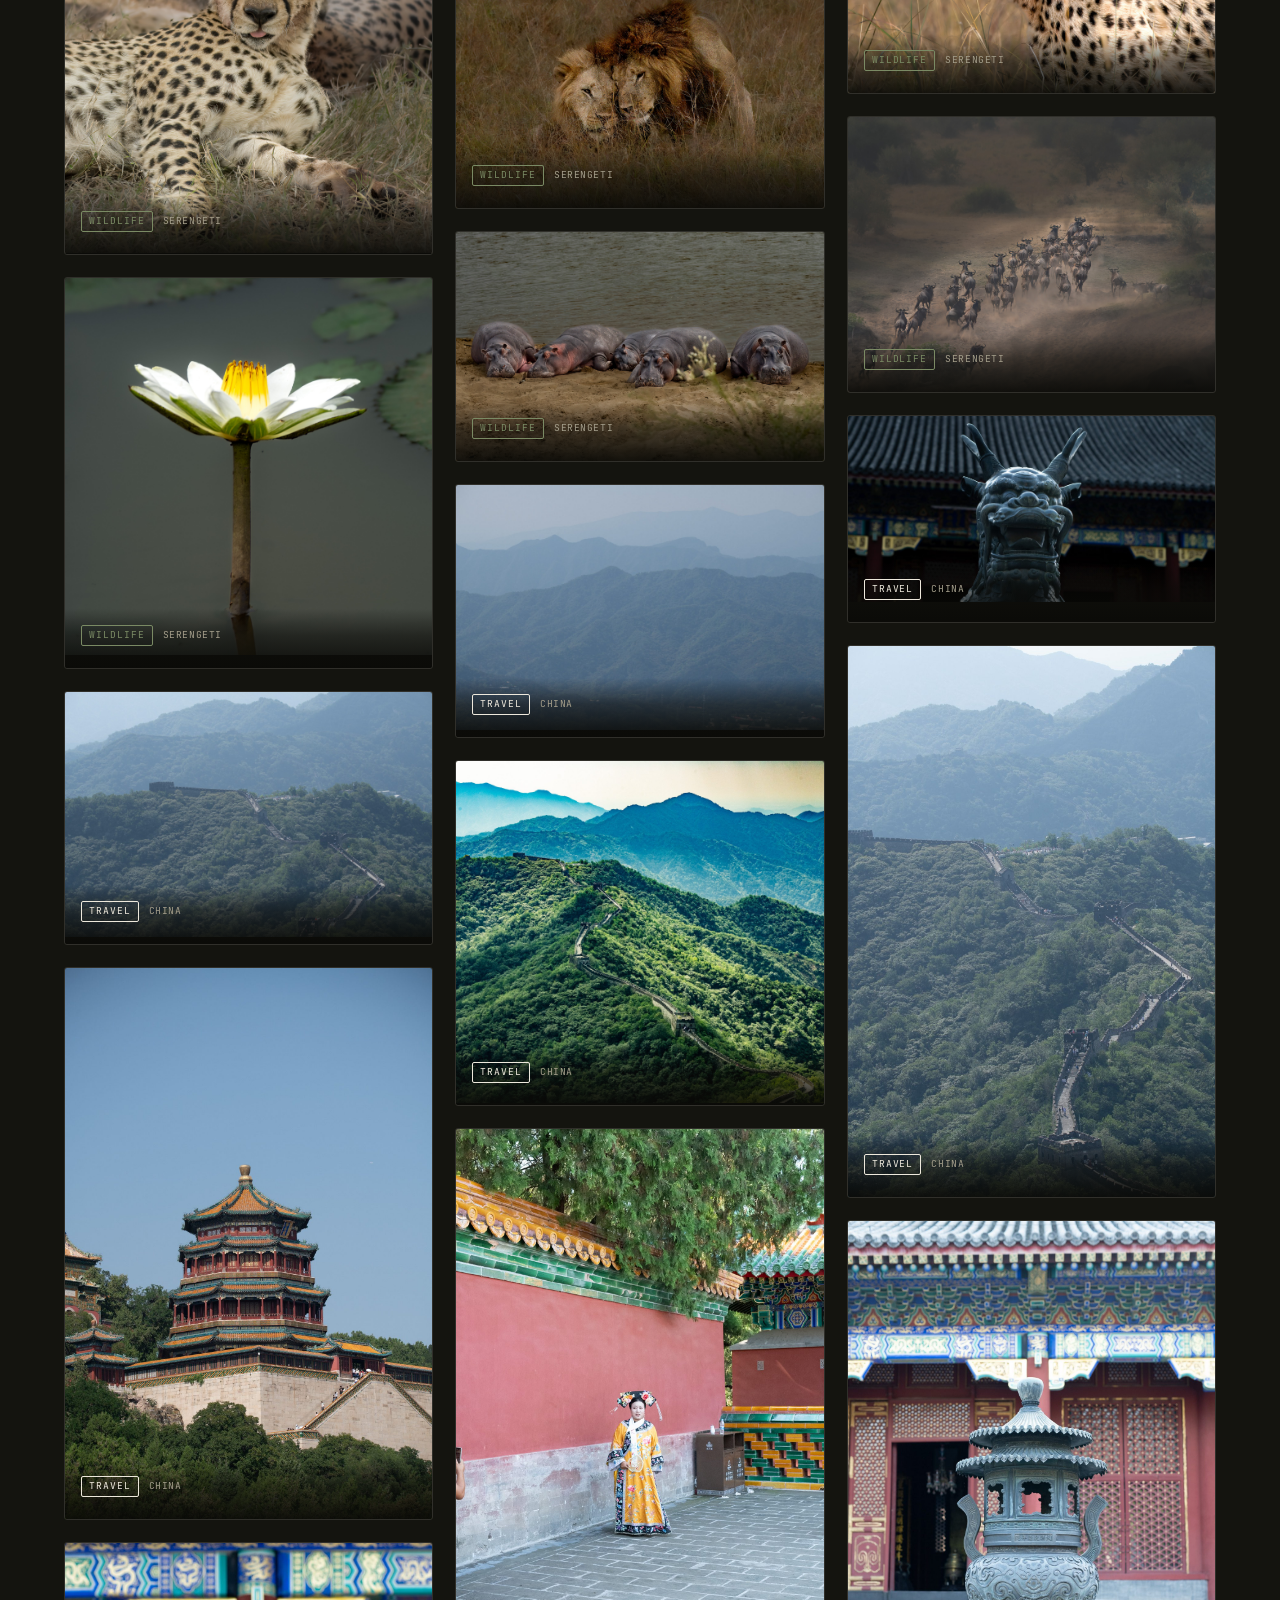
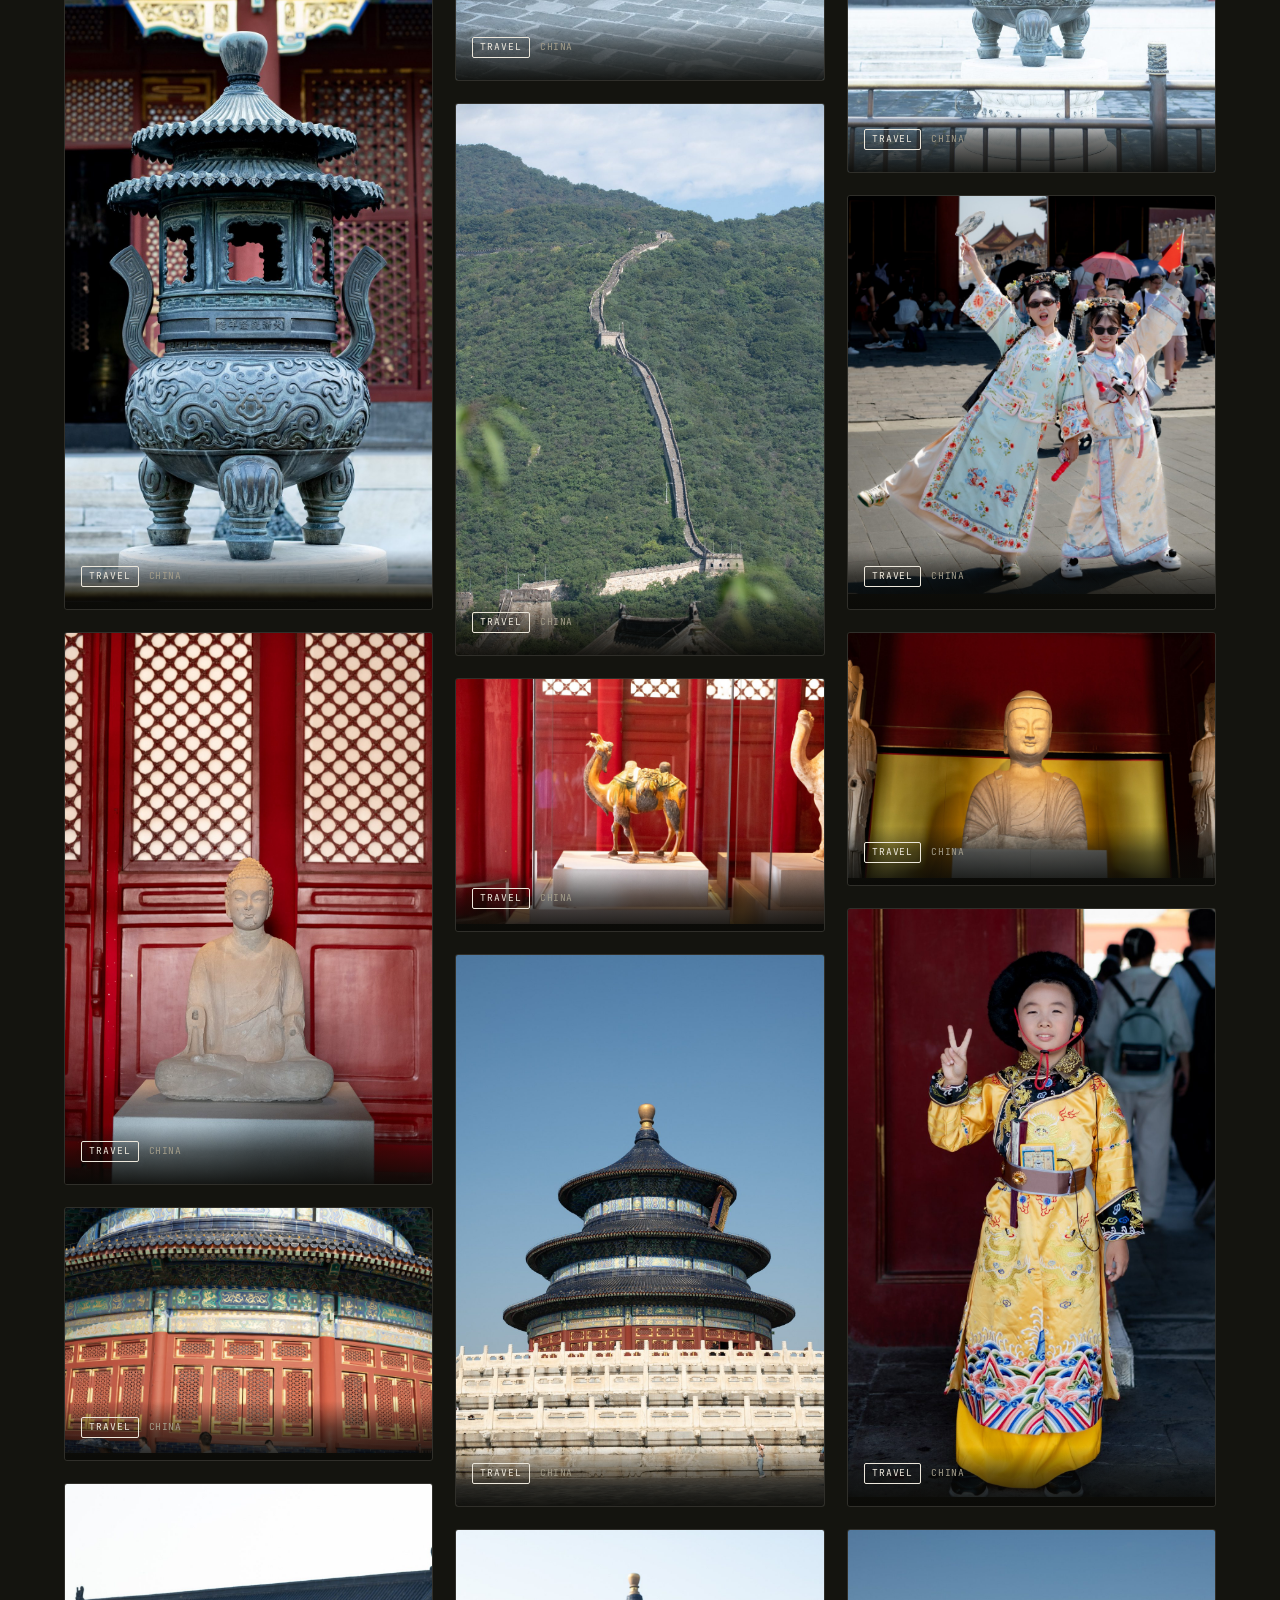
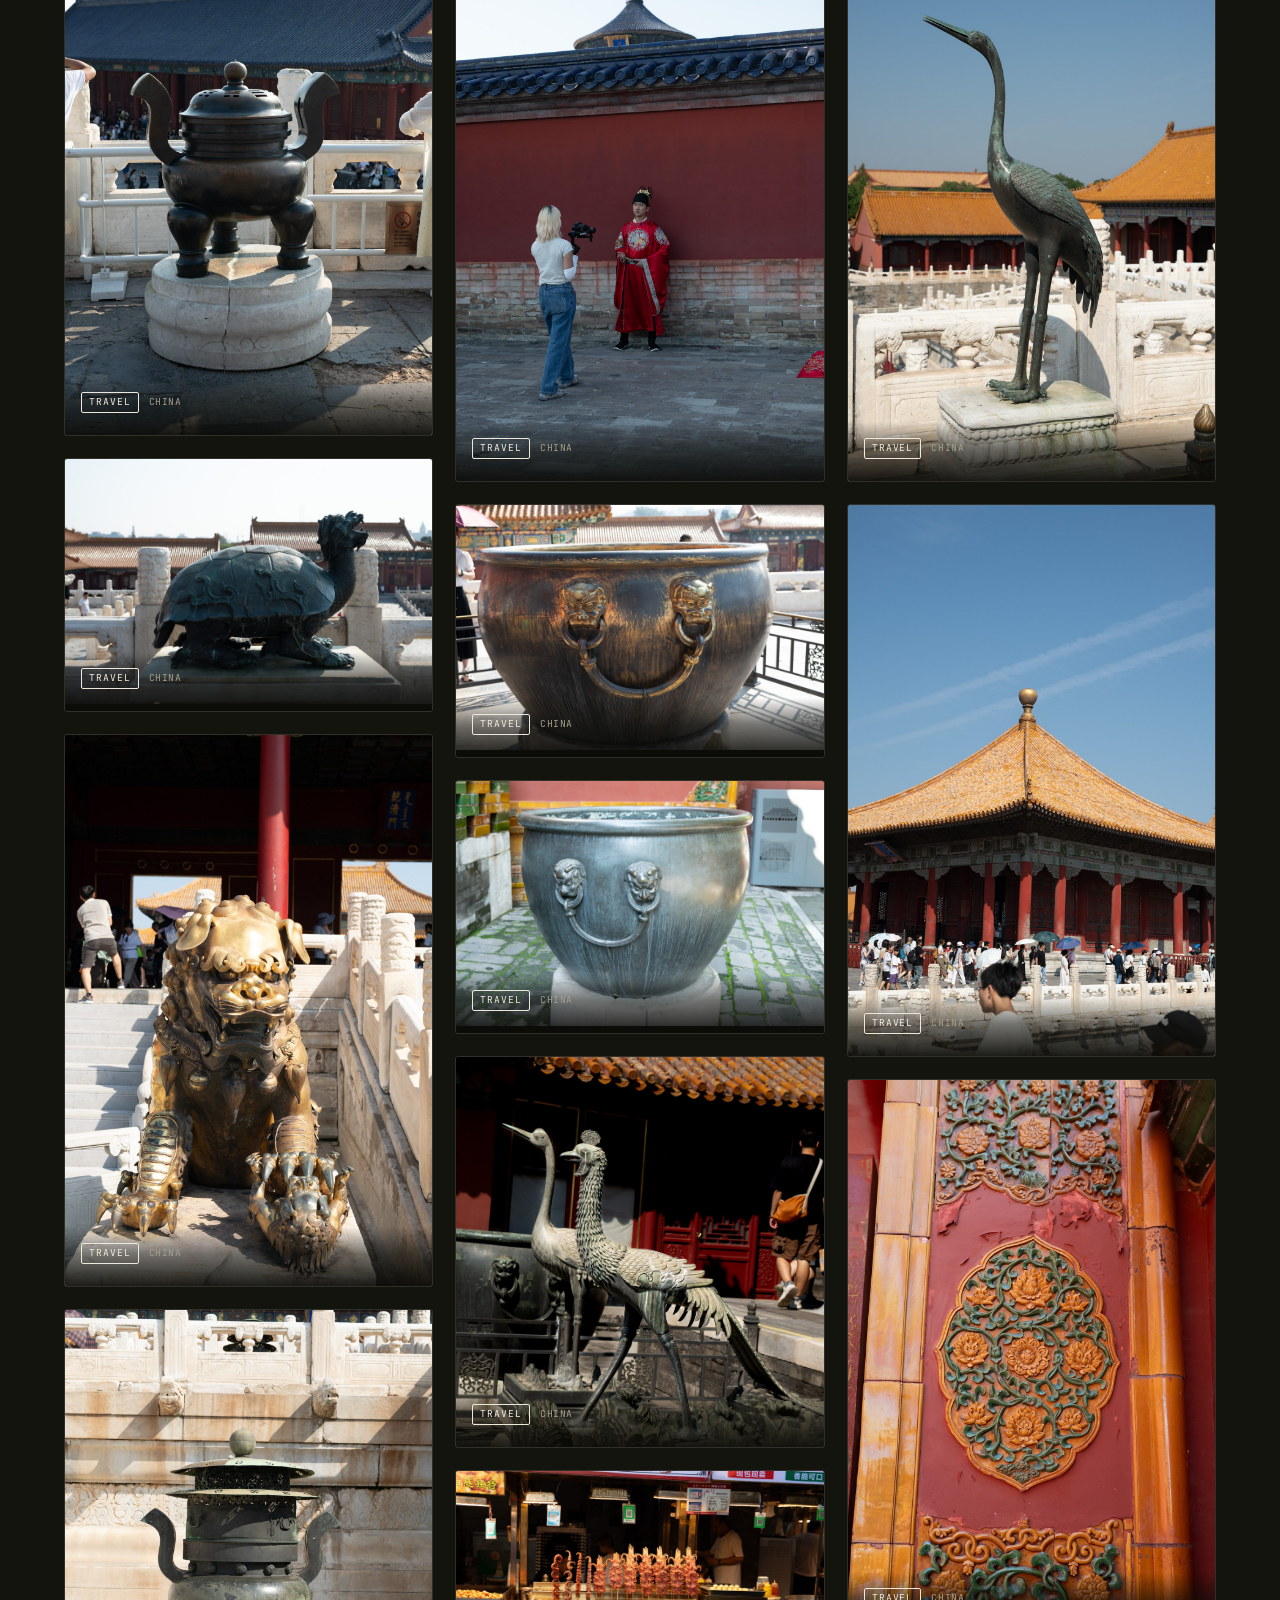
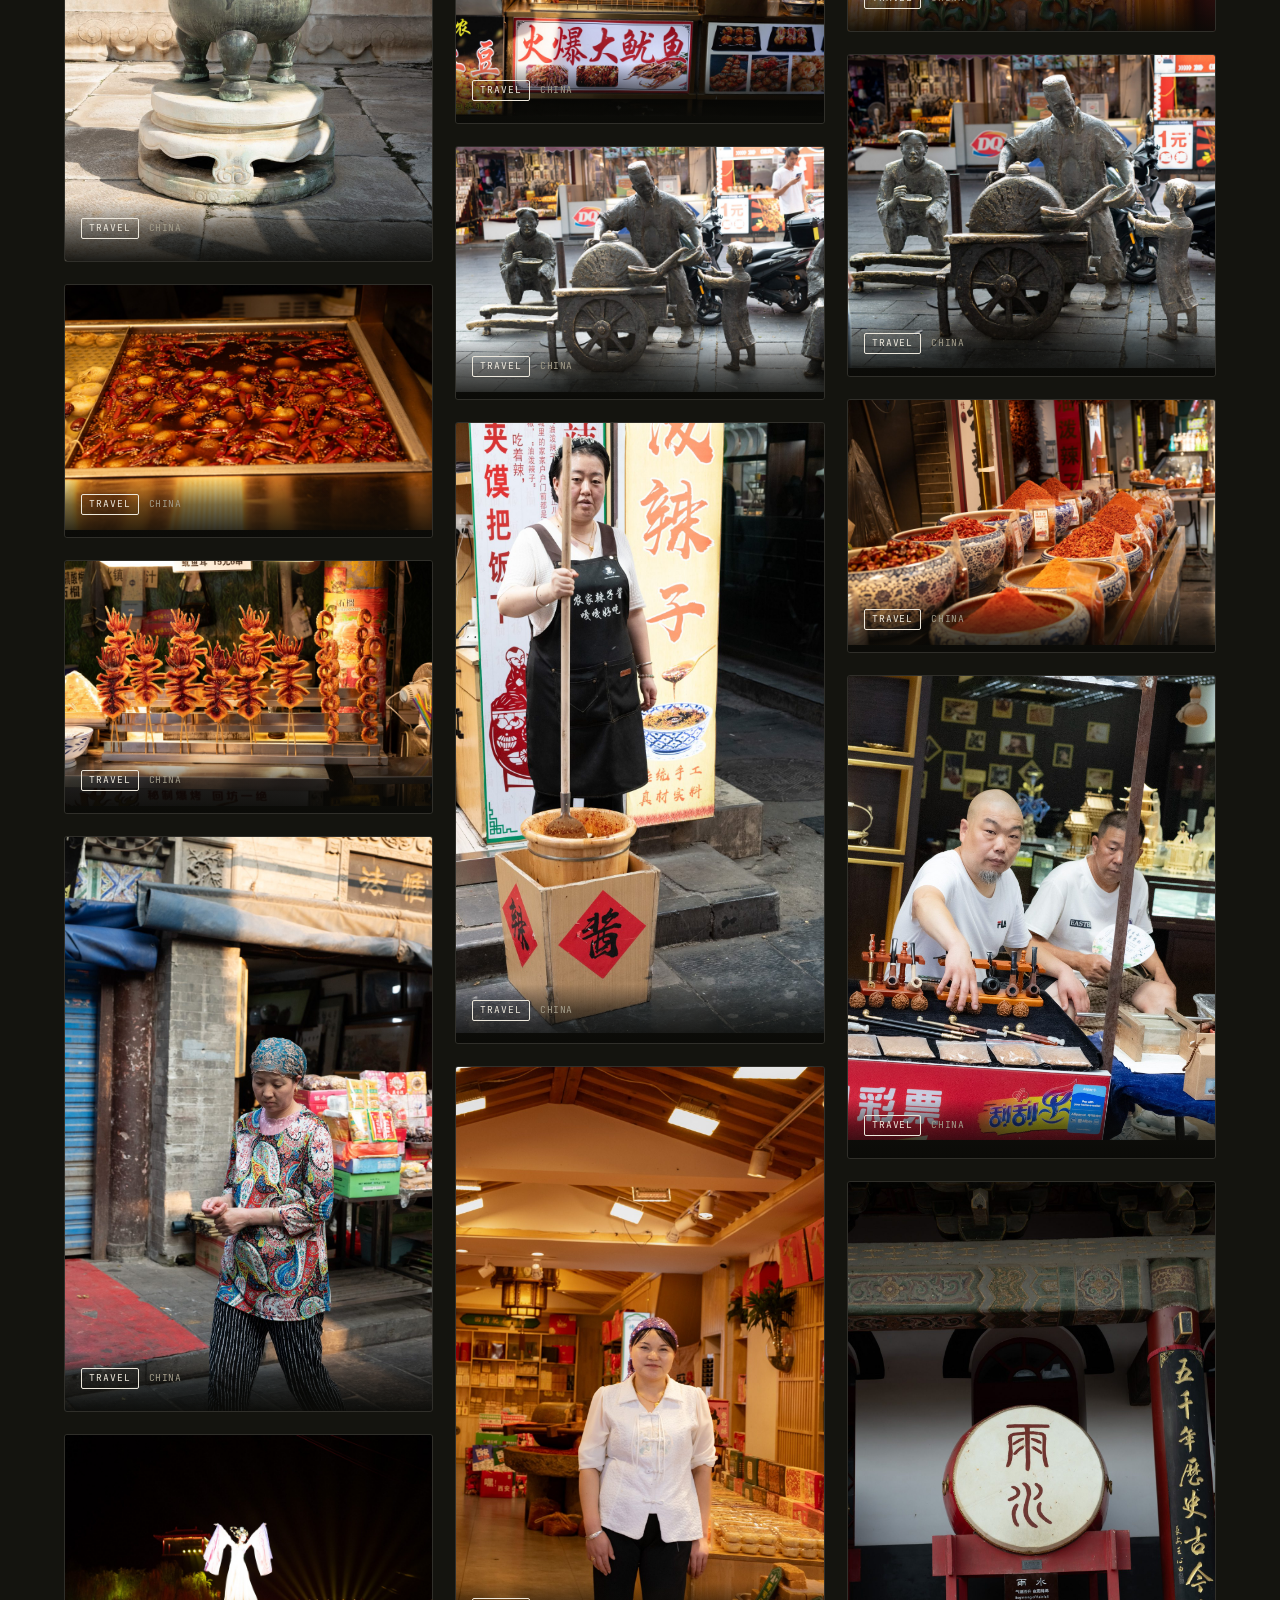
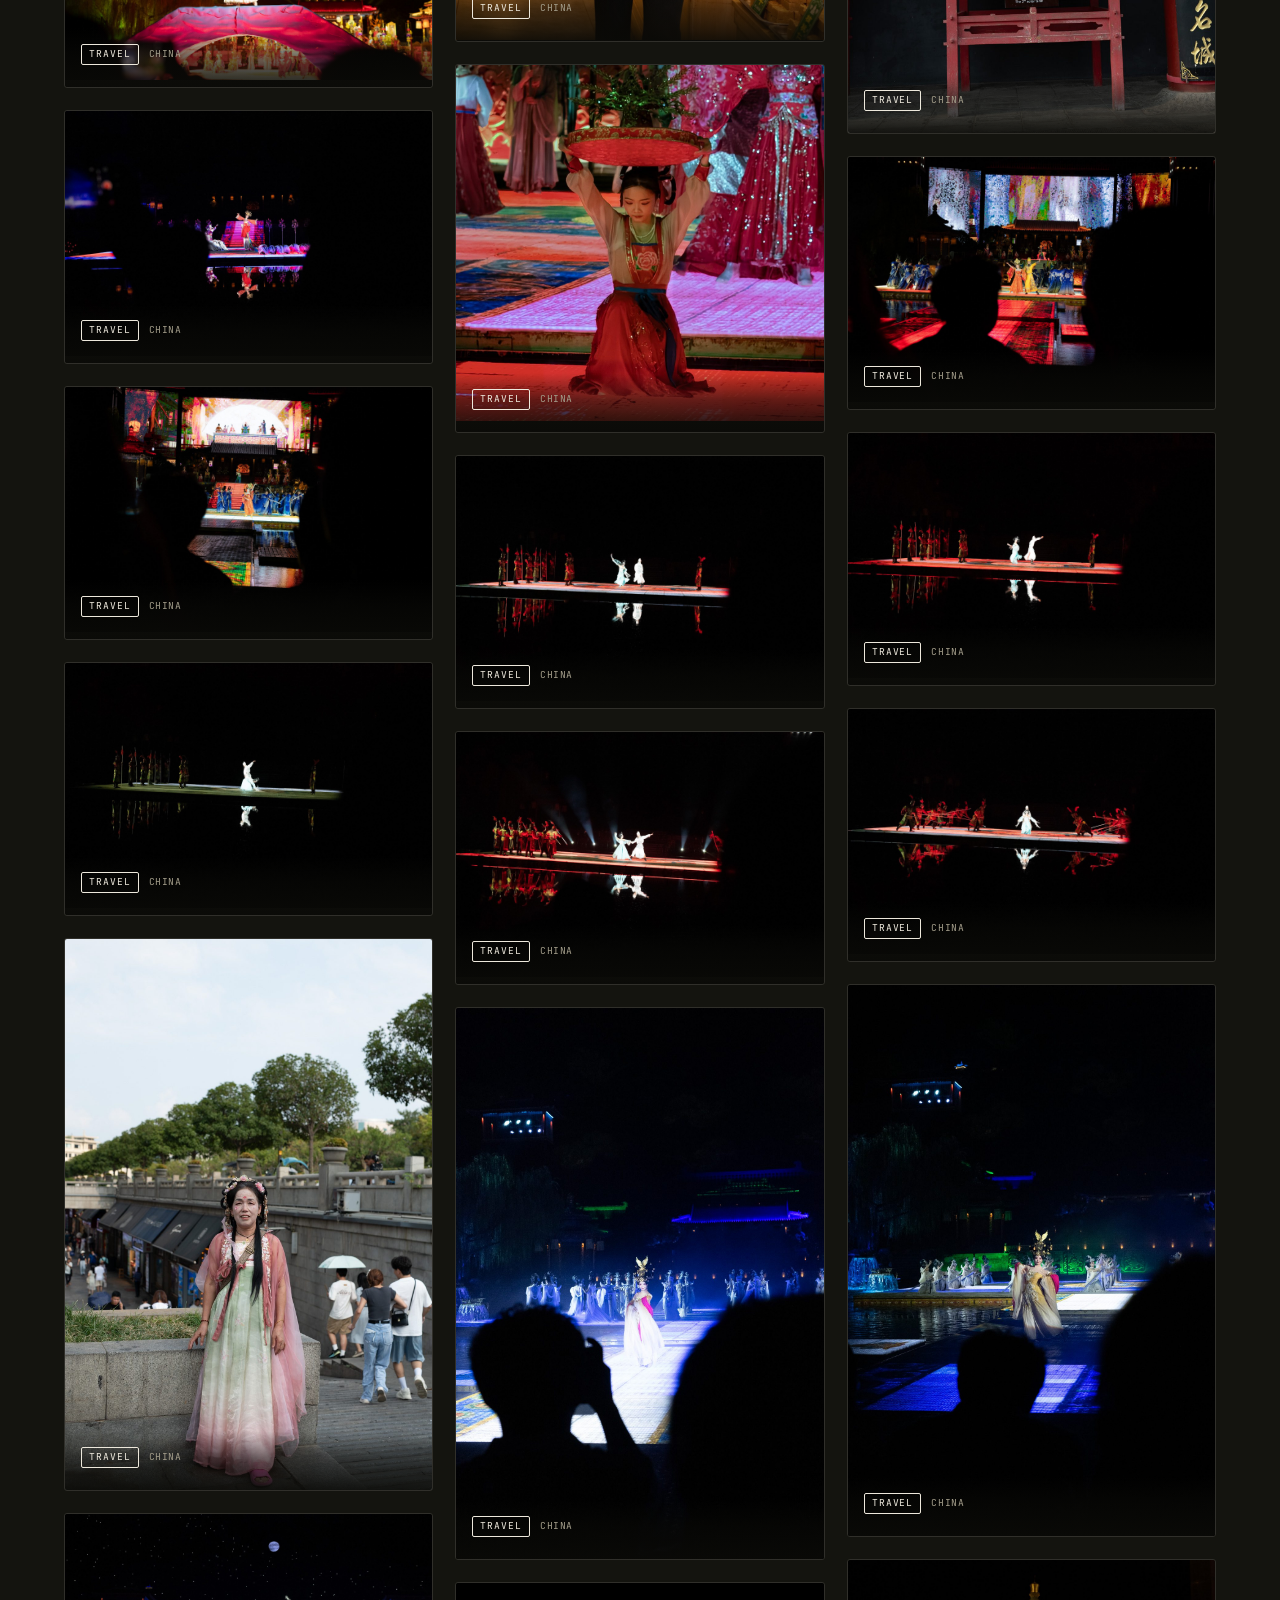
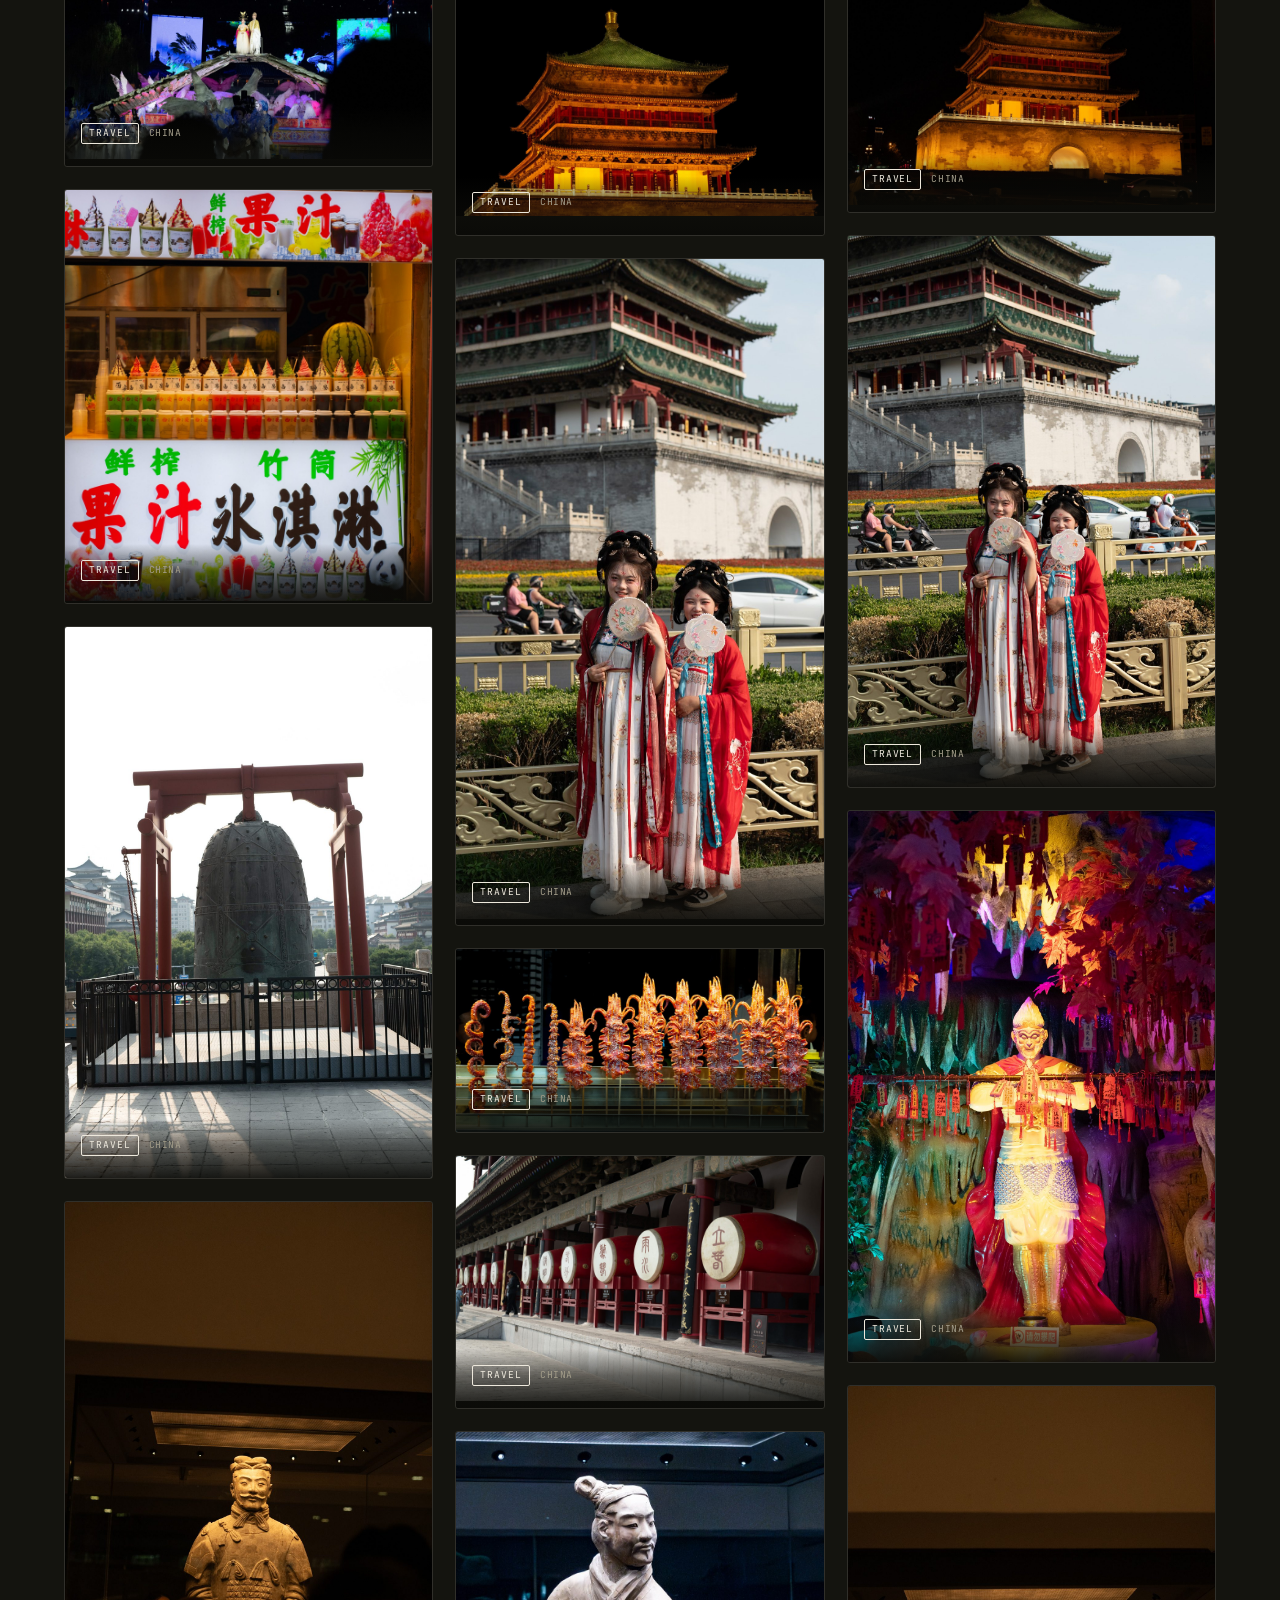
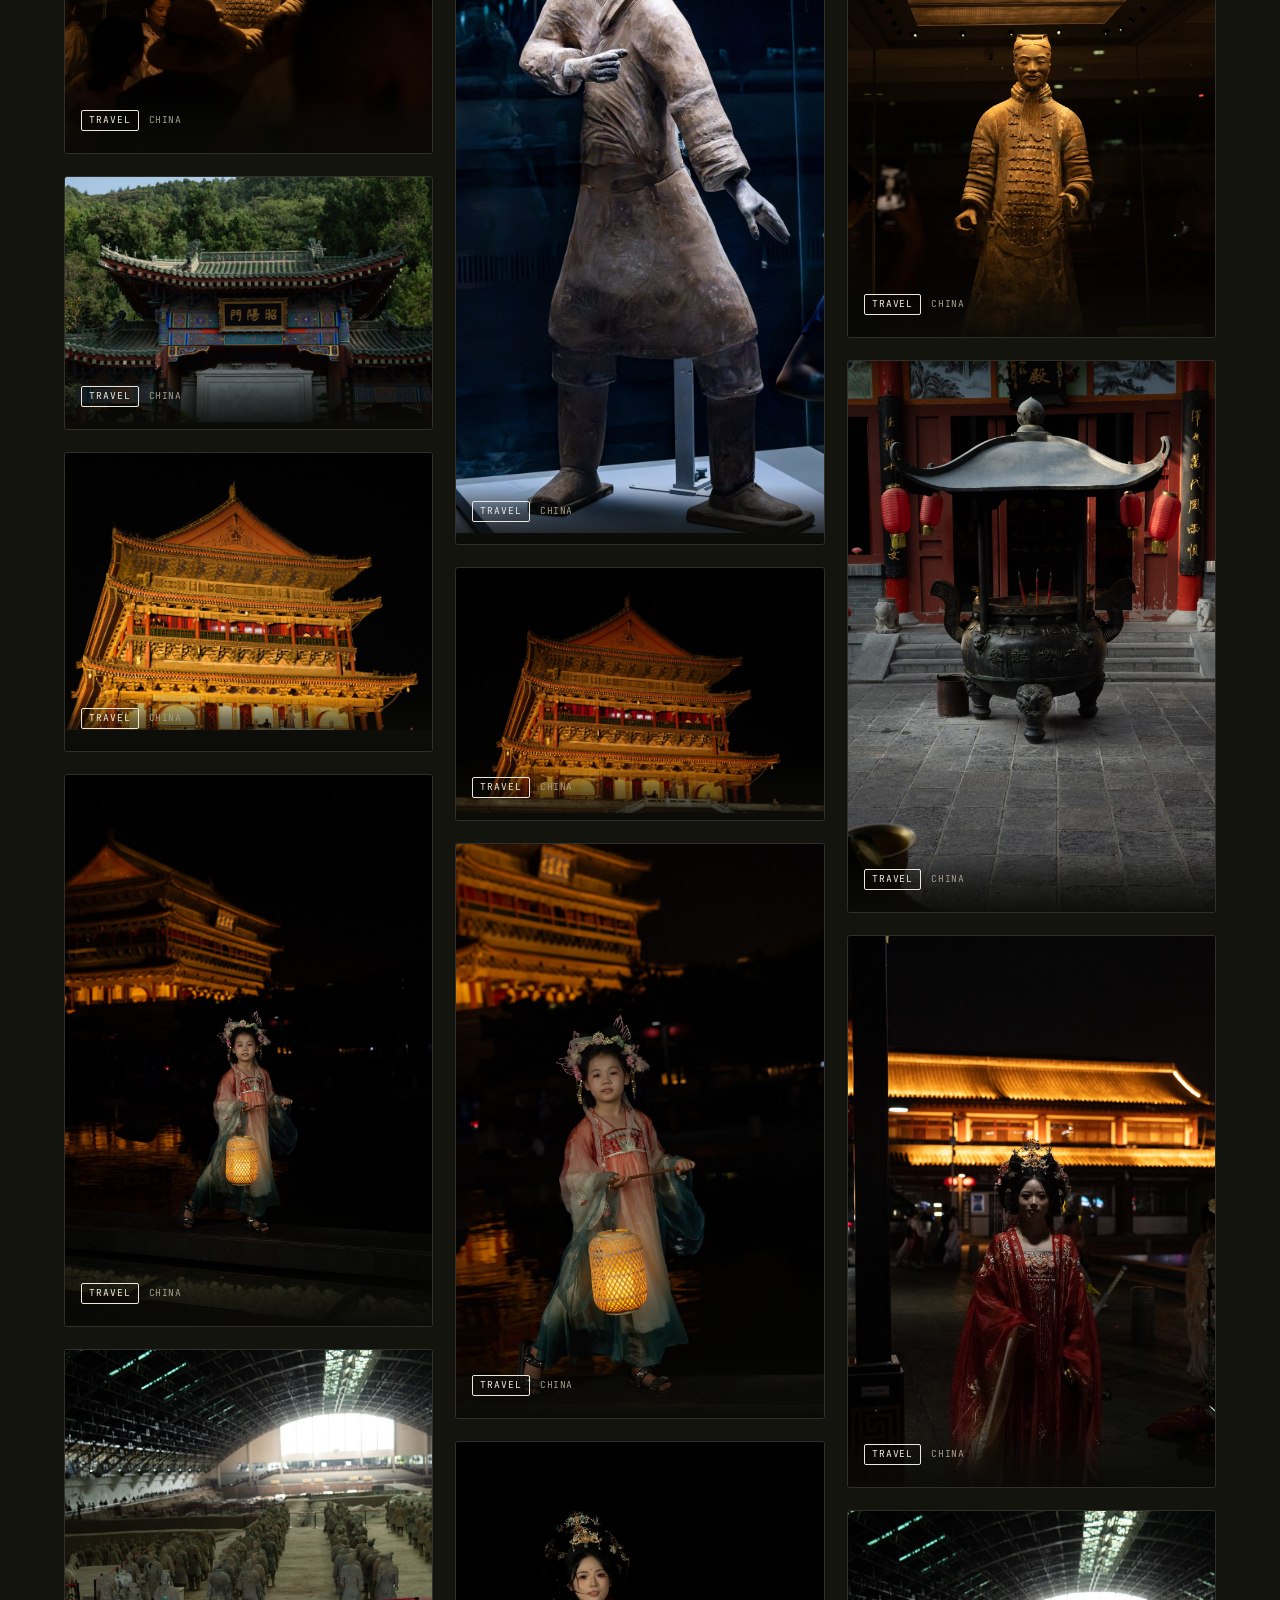
==== commit 44253bea: "Update index.html" ====
--- a/index.html
+++ b/index.html
@@ -208,7 +208,7 @@
     display:flex; flex-direction:column; align-items:center; gap:8px;
     font-family:var(--font-mono); font-size:.58rem; letter-spacing:.22em;
     text-transform:uppercase;
-    background:linear-gradient(110deg,#eb7134,#c9a227,#7a8a64);
+    background:linear-gradient(135deg,#eb7134,#c9a227,#7a8a64);
     -webkit-background-clip:text; -webkit-text-fill-color:transparent;
     background-clip:text;
     animation:scrollBounce 2.4s ease-in-out infinite;
@@ -249,19 +249,15 @@
   }
   .ticker{
     display:inline-flex; gap:48px;
-    animation:scrollTicker 110s linear infinite;
     font-family:var(--font-mono); font-size:.74rem; letter-spacing:.08em;
-    text-transform:uppercase;
+    text-transform:uppercase; will-change:transform;
   }
   .ticker .t-item{color:#7a3800;}
   .ticker .t-item:nth-child(3n+1){color:#3d1a00;}
   .ticker .t-item:nth-child(3n+2){color:#7a3800;}
   .ticker .t-item:nth-child(3n+3){color:#3d1a00;}
   .ticker span.sep{color:rgba(61,26,0,.4);}
-  @keyframes scrollTicker{
-    from{transform:translateX(0);}
-    to{transform:translateX(-50%);}
-  }
+  /* ticker scrolled by JS */
   @media (prefers-reduced-motion: reduce){
     .ticker{animation:none;}
     html{scroll-behavior:auto;}
@@ -731,12 +727,28 @@
   buildPillFilters(regionFilters, 'region', 'activeRegion', (v) => activeRegion = v, 'All locations');
   renderGrid();
 
+  /* ---------- ticker — JS pixel scroll for seamless loop ---------- */
   const tickerStrip = document.getElementById('tickerStrip');
   const uniqueRegions = [...new Set(photos.map(p => p.region).filter(Boolean))];
-  const tickerItems = uniqueRegions.map(r => `<span class="t-item">${r}</span>`);
-  const separator = '<span class="sep"> &mdash; </span>';
-  const strip = tickerItems.join(separator);
-  tickerStrip.innerHTML = strip + separator + strip; // duplicate for seamless loop
+  const sep = ' <span class="sep">&mdash;</span> ';
+  const singleStrip = uniqueRegions.map(r => `<span class="t-item">${r}</span>`).join(sep);
+  // Repeat 12× so strip is always wider than any screen
+  tickerStrip.innerHTML = Array(12).fill(singleStrip).join(sep);
+
+  // Measure one copy width after render, then animate
+  requestAnimationFrame(() => {
+    const totalWidth = tickerStrip.scrollWidth;
+    const oneWidth = totalWidth / 12;
+    let pos = 0;
+    const speed = 0.6; // pixels per frame — increase to go faster
+    function animateTicker(){
+      pos -= speed;
+      if(pos <= -oneWidth) pos += oneWidth;
+      tickerStrip.style.transform = `translateX(${pos}px)`;
+      requestAnimationFrame(animateTicker);
+    }
+    requestAnimationFrame(animateTicker);
+  });
 
   async function initSlideshow(){
     try{
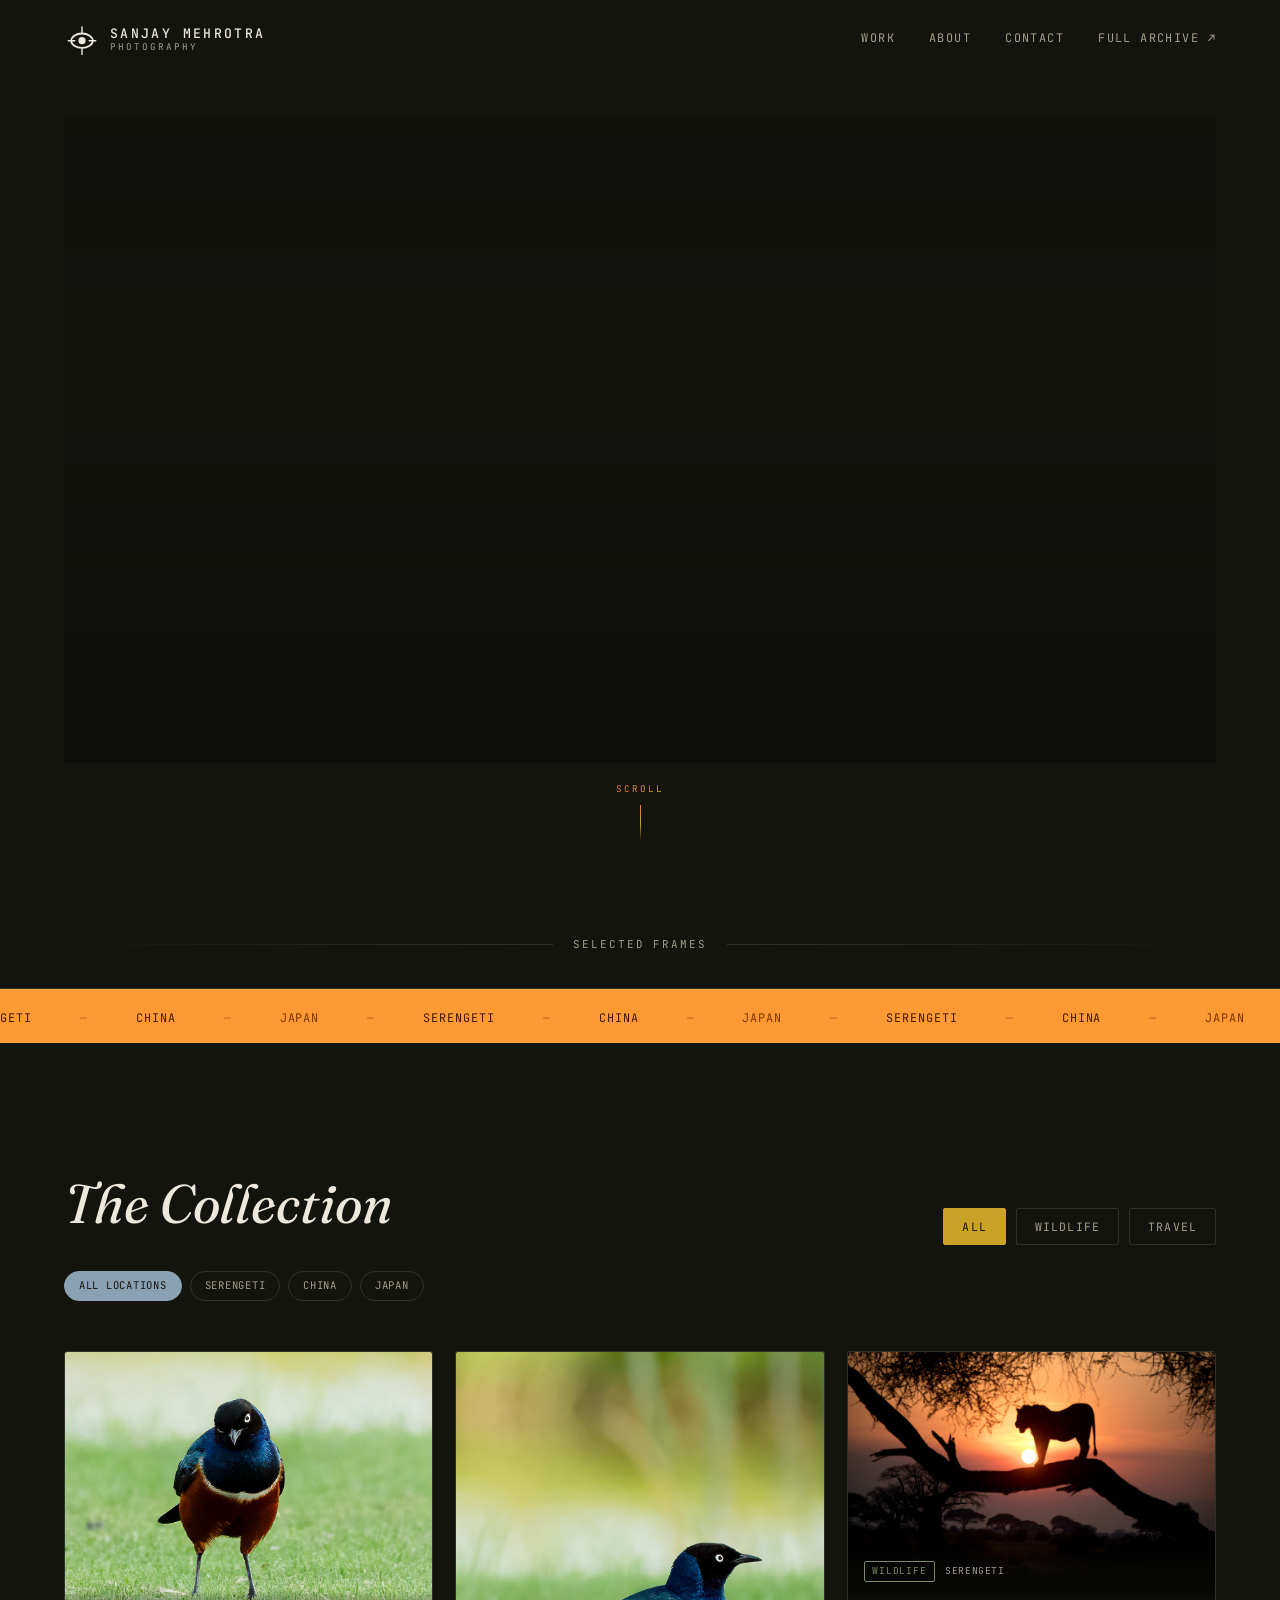
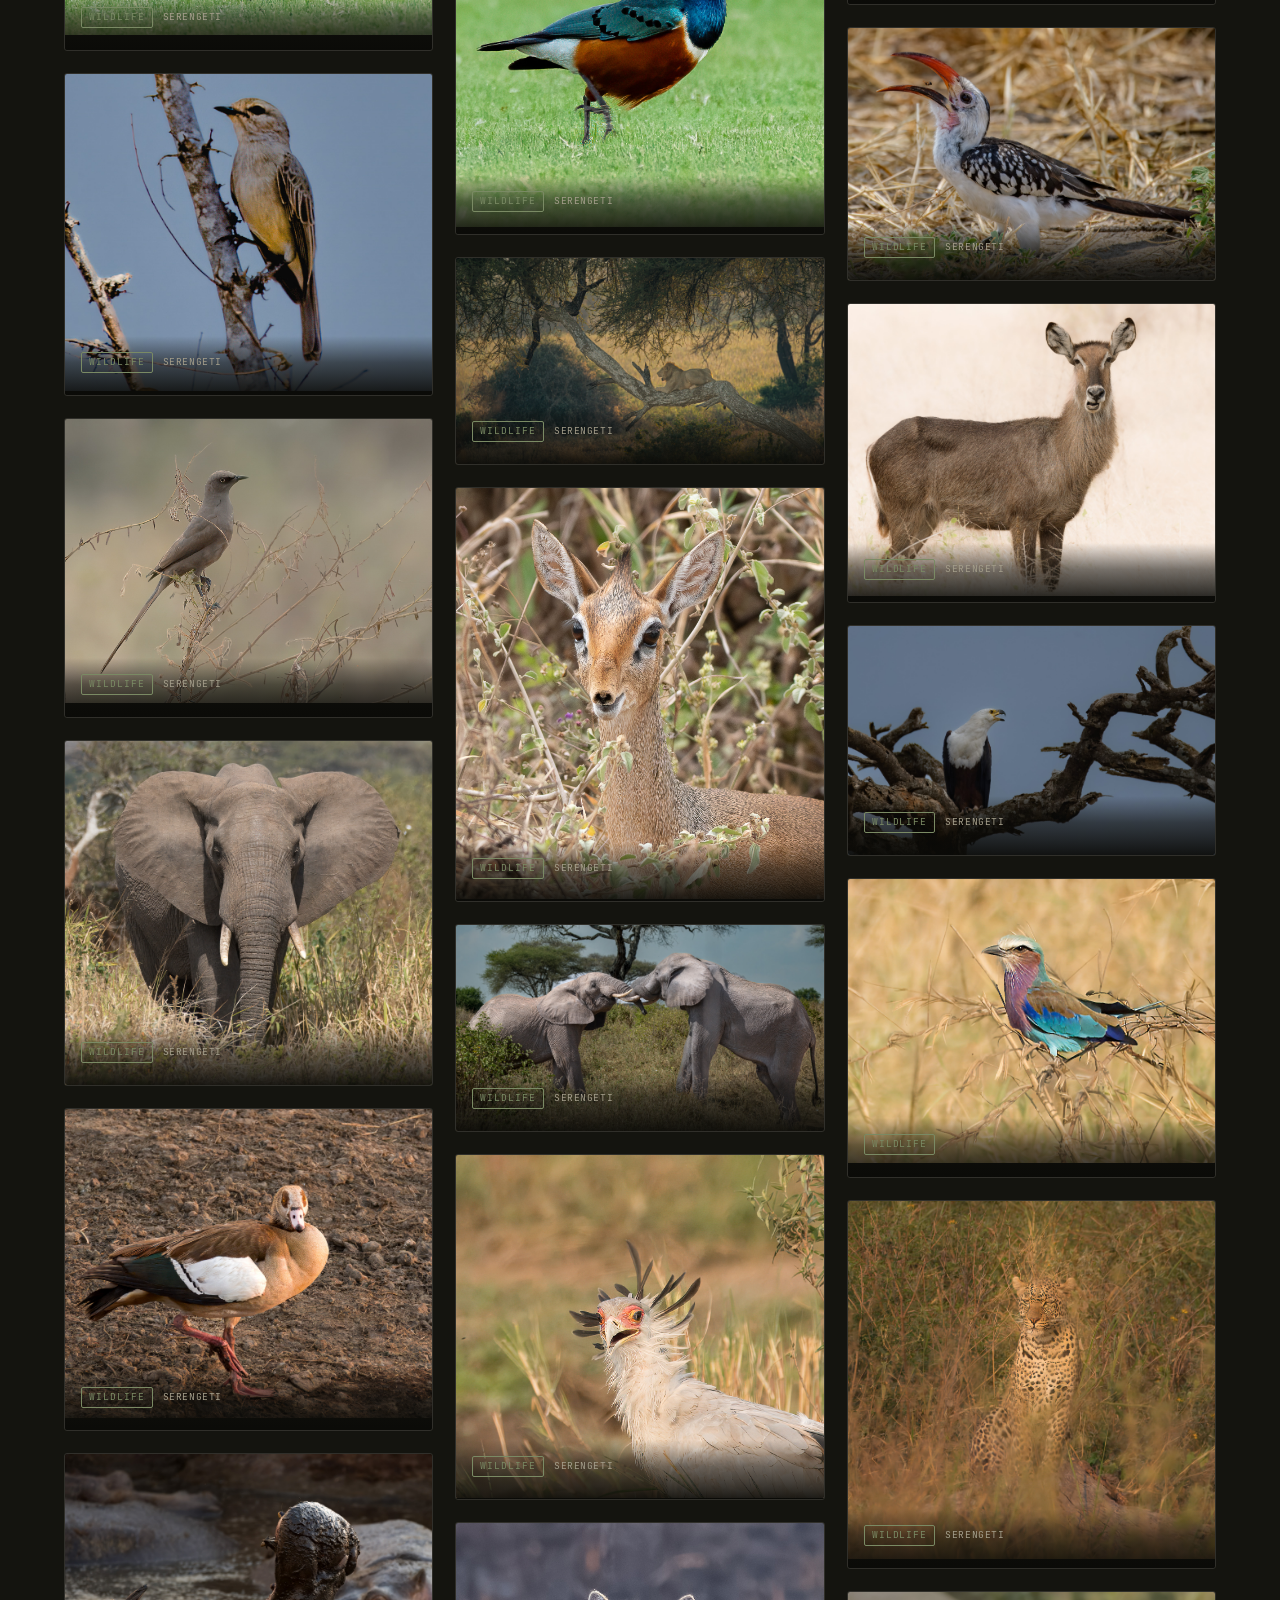
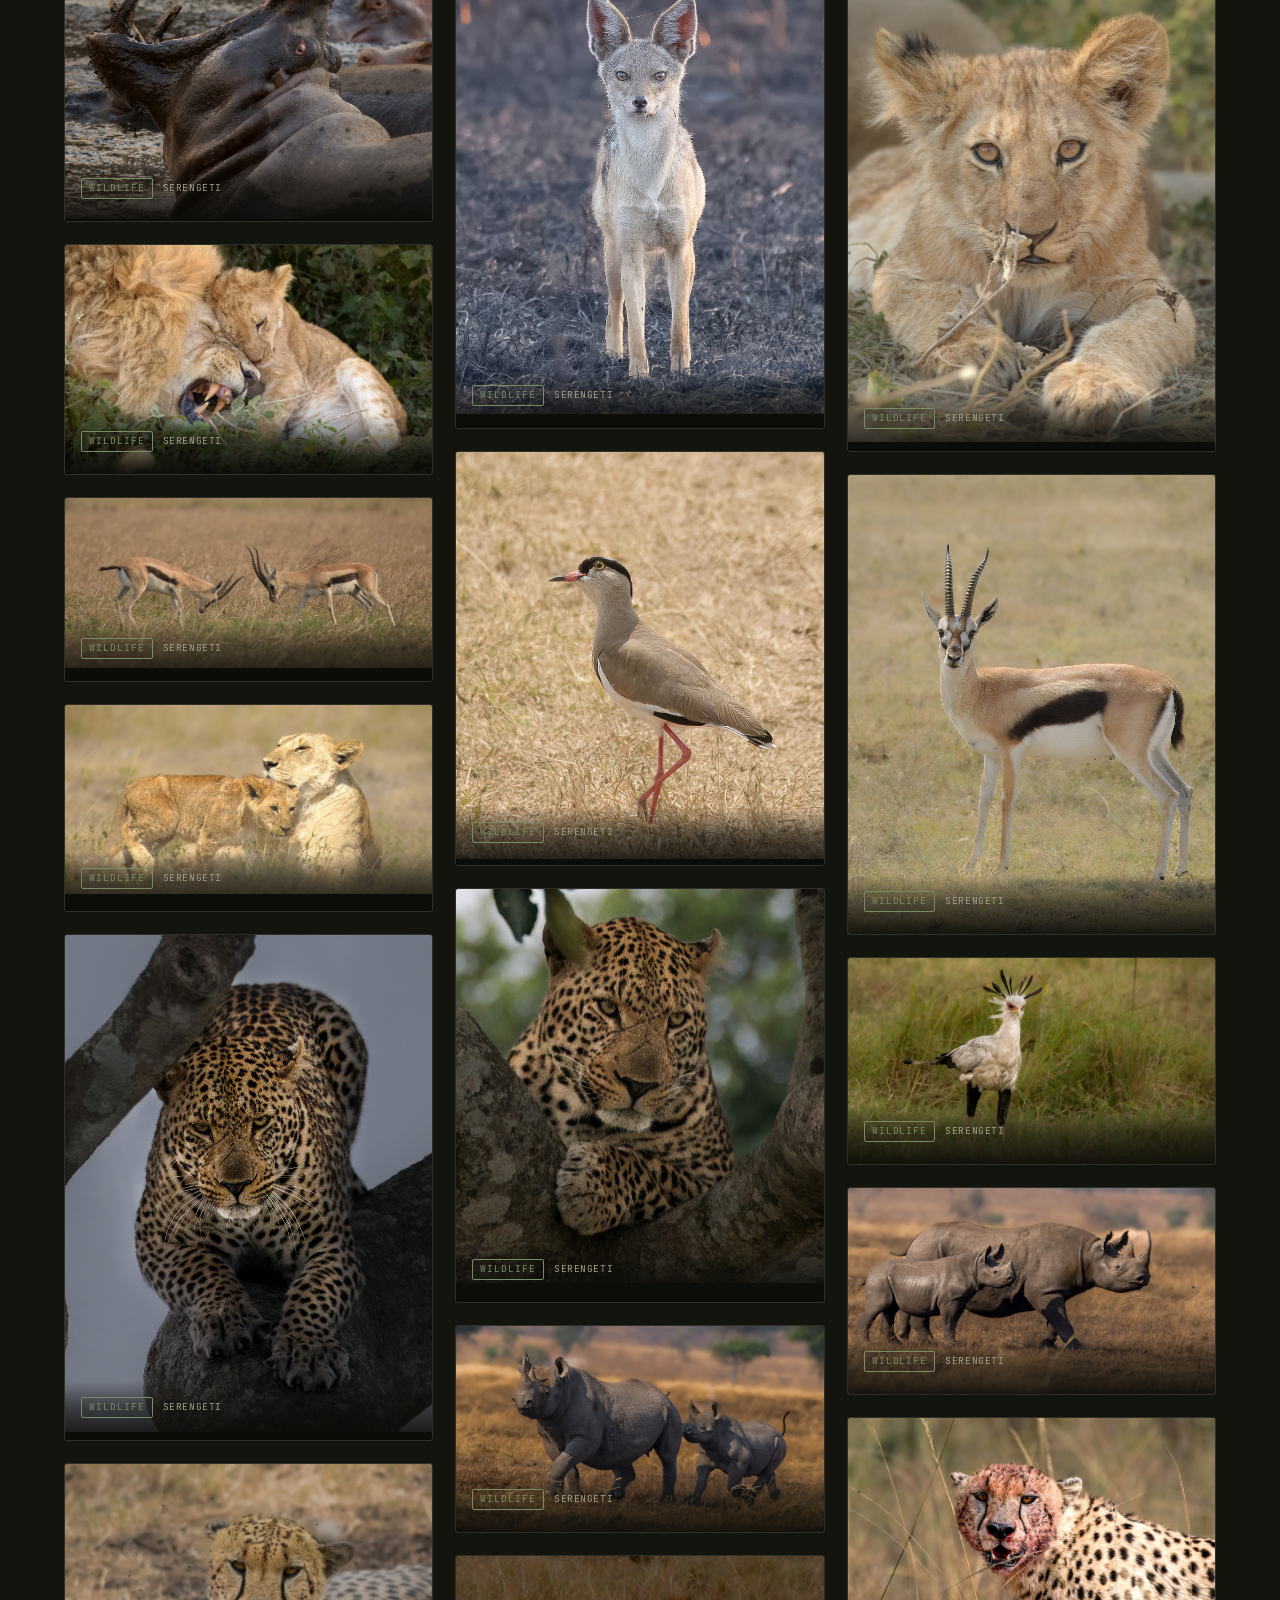
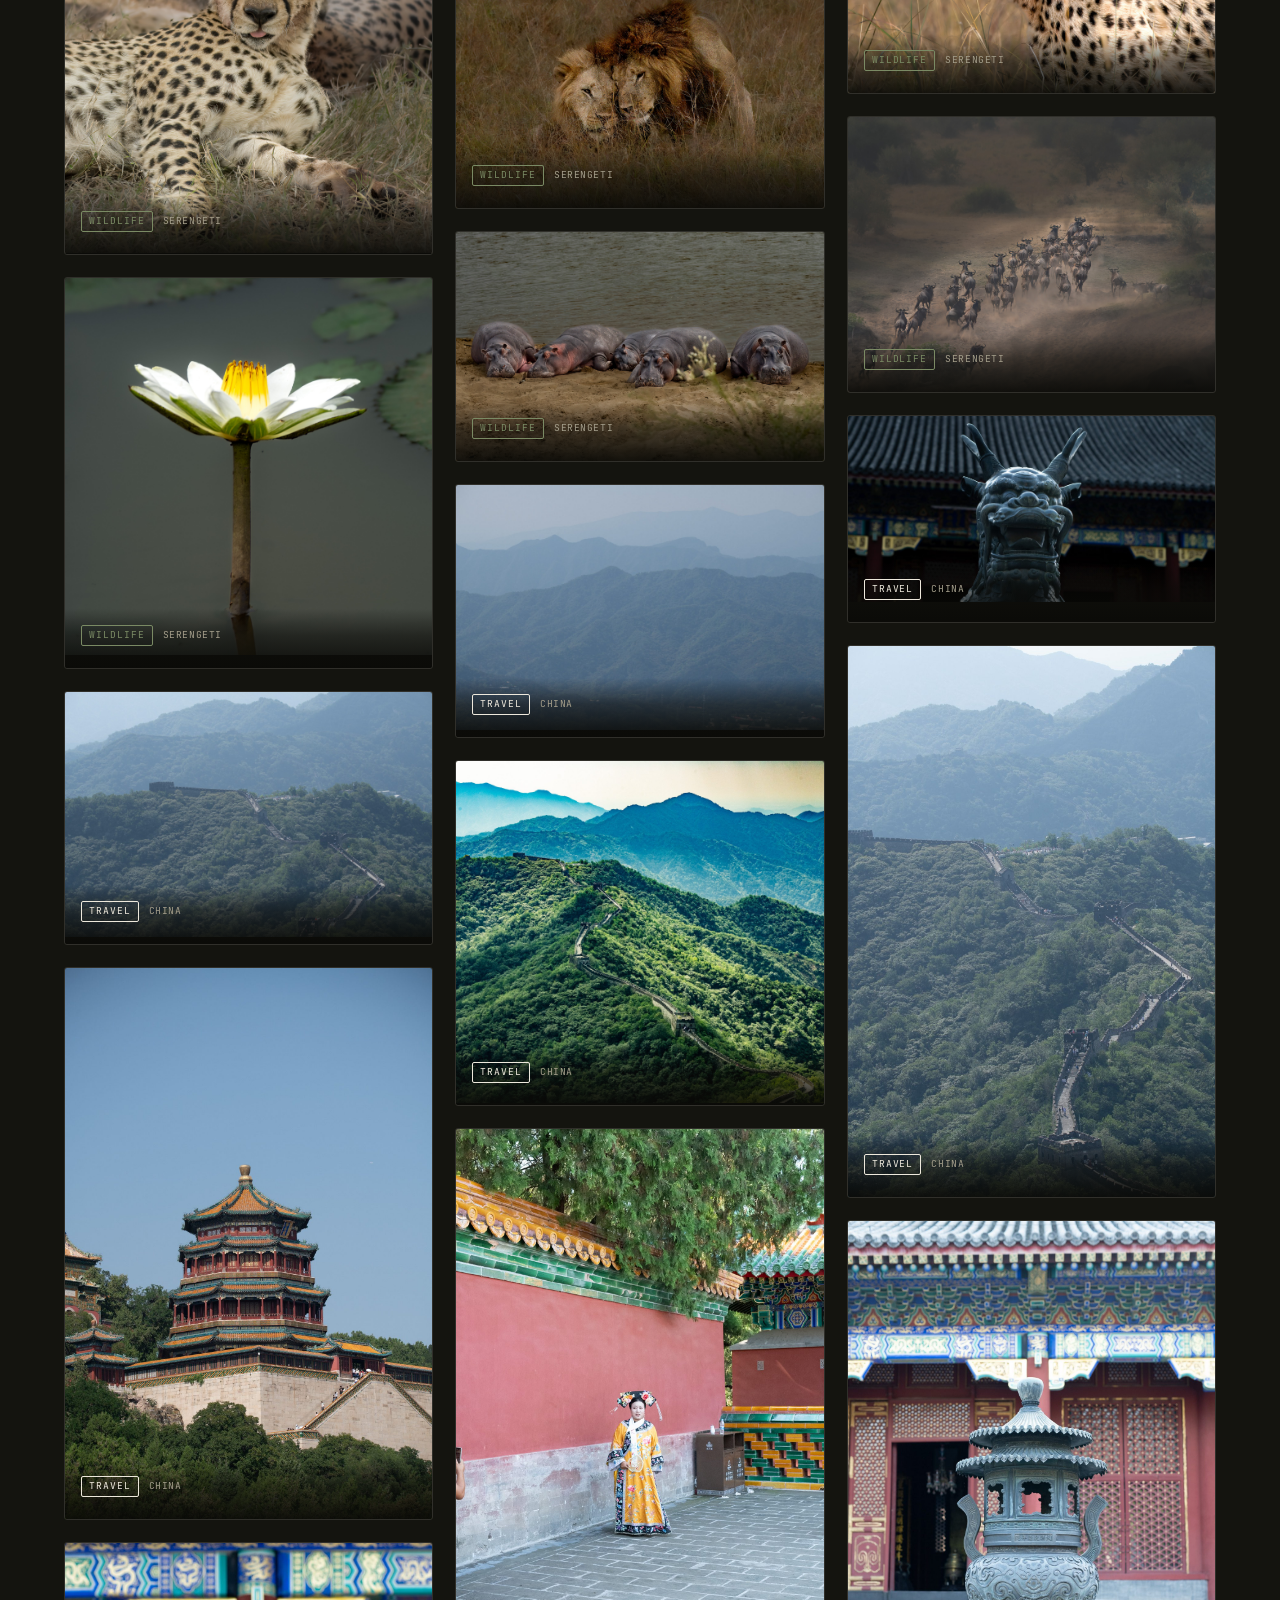
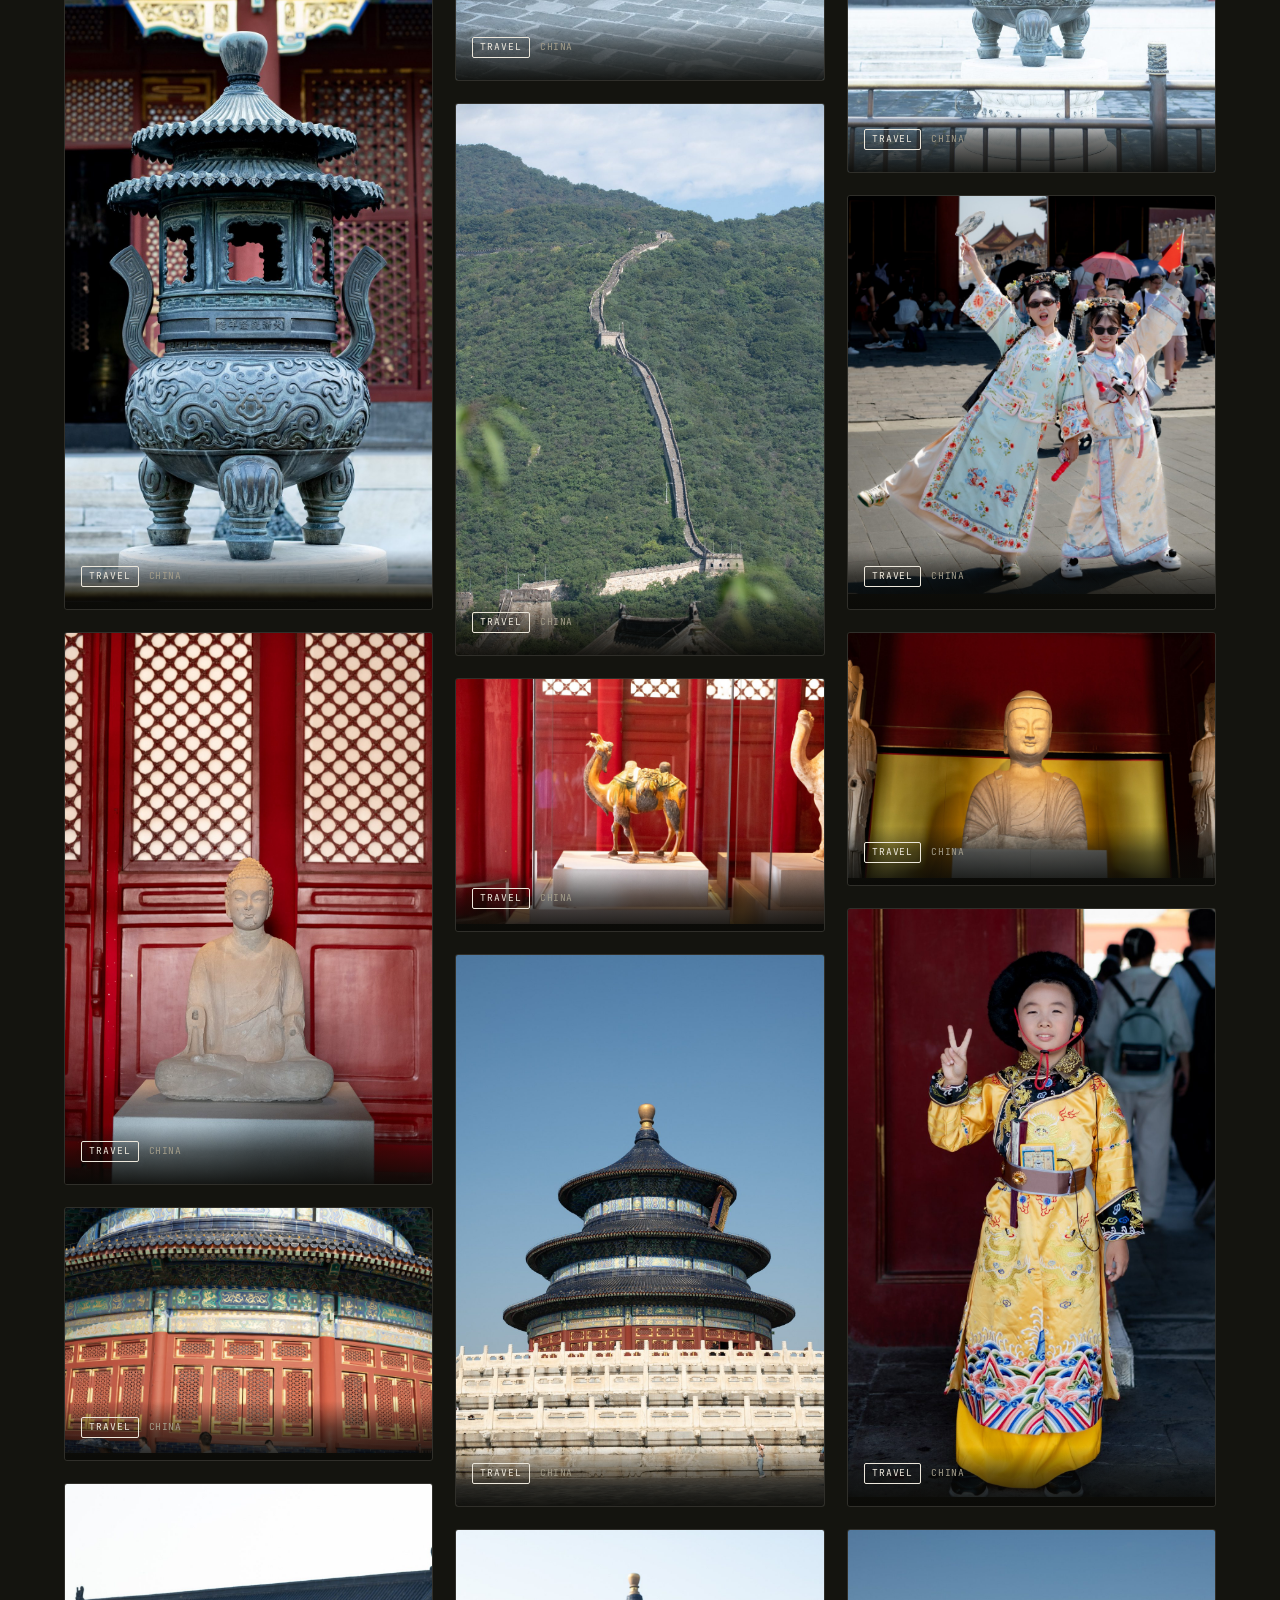
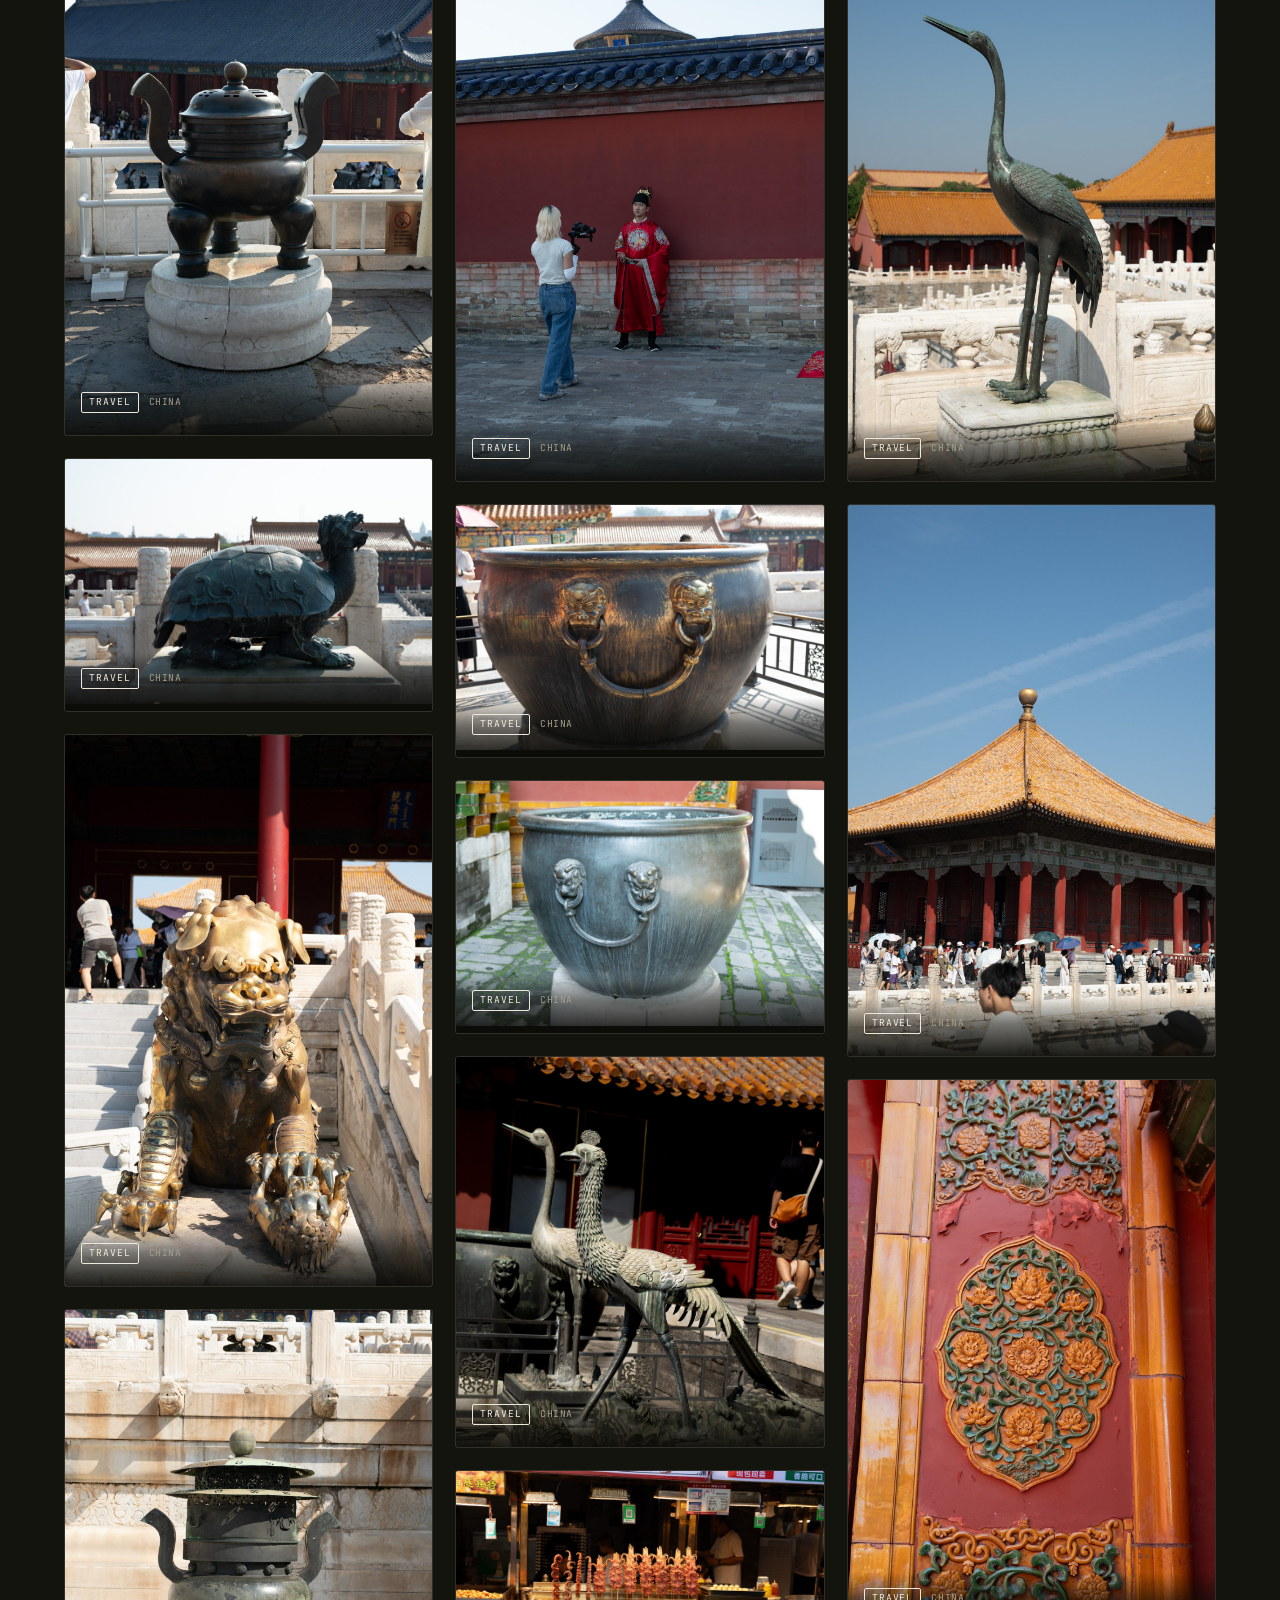
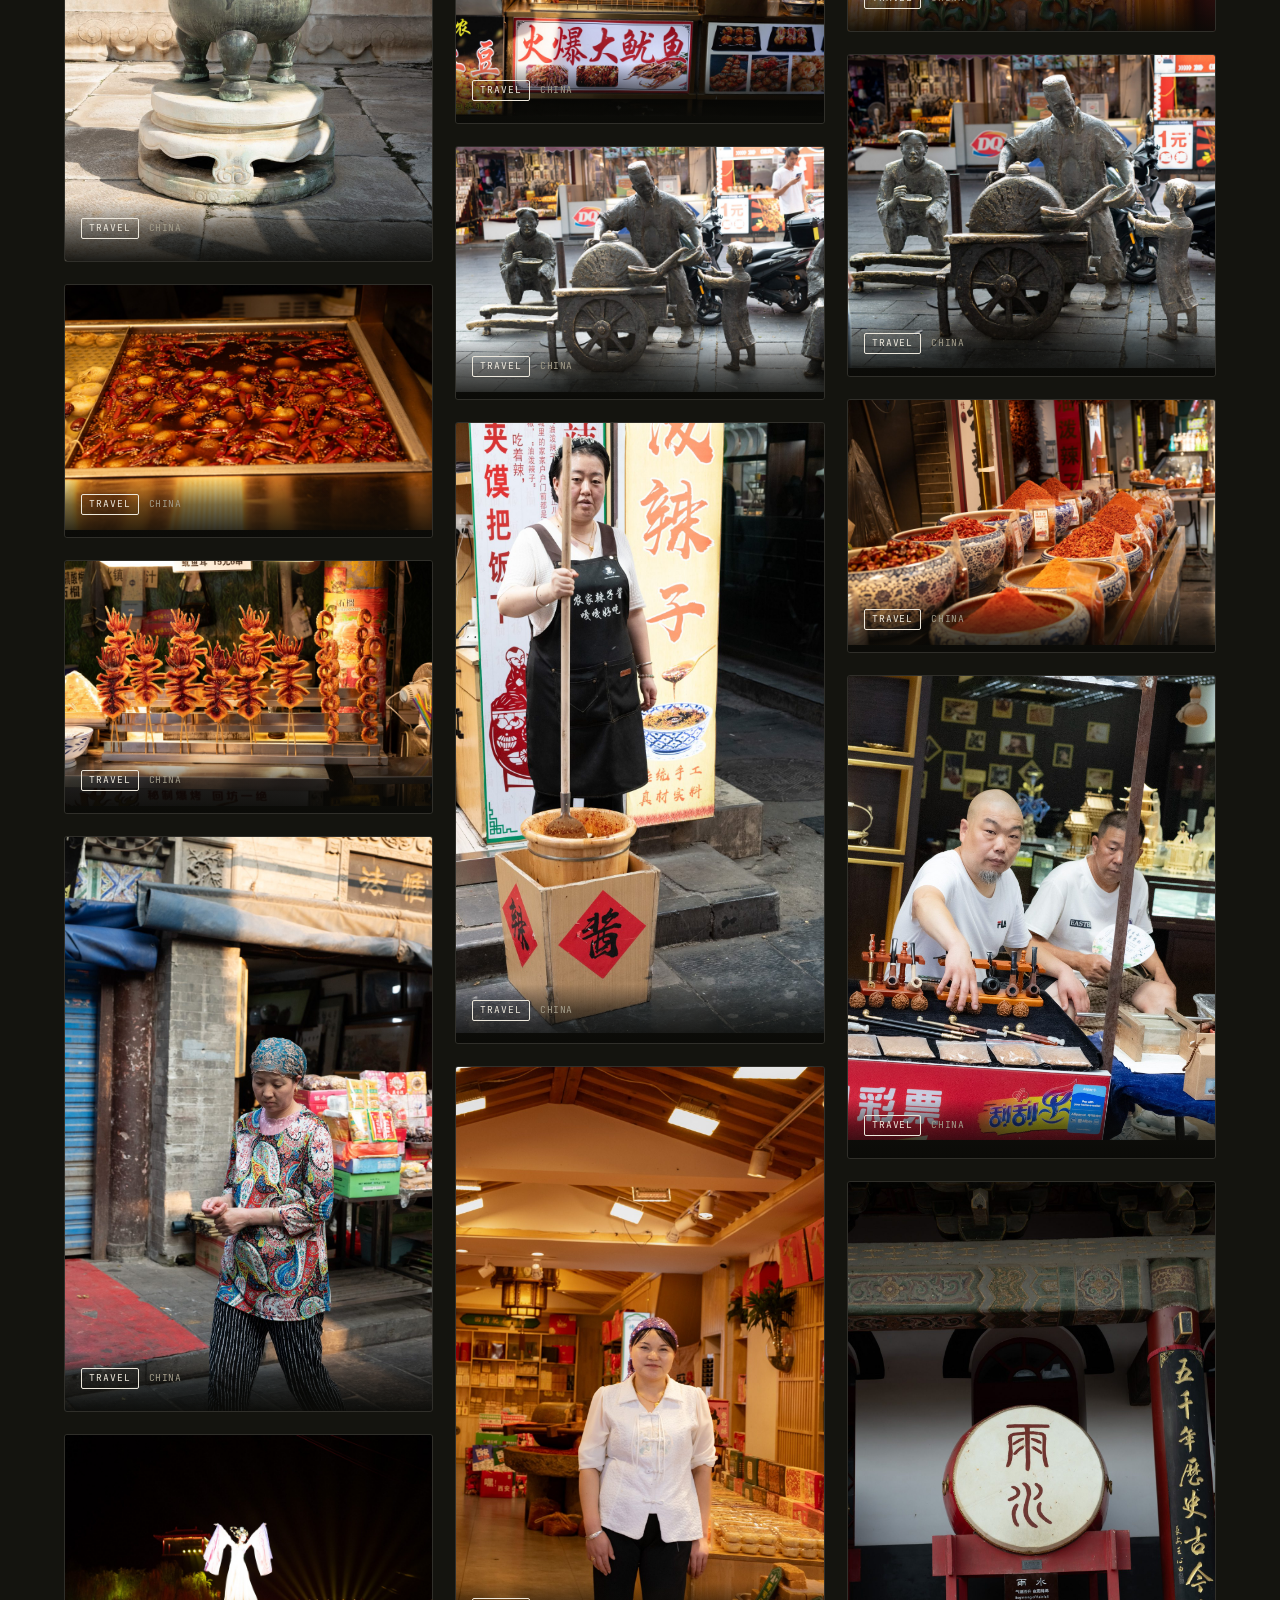
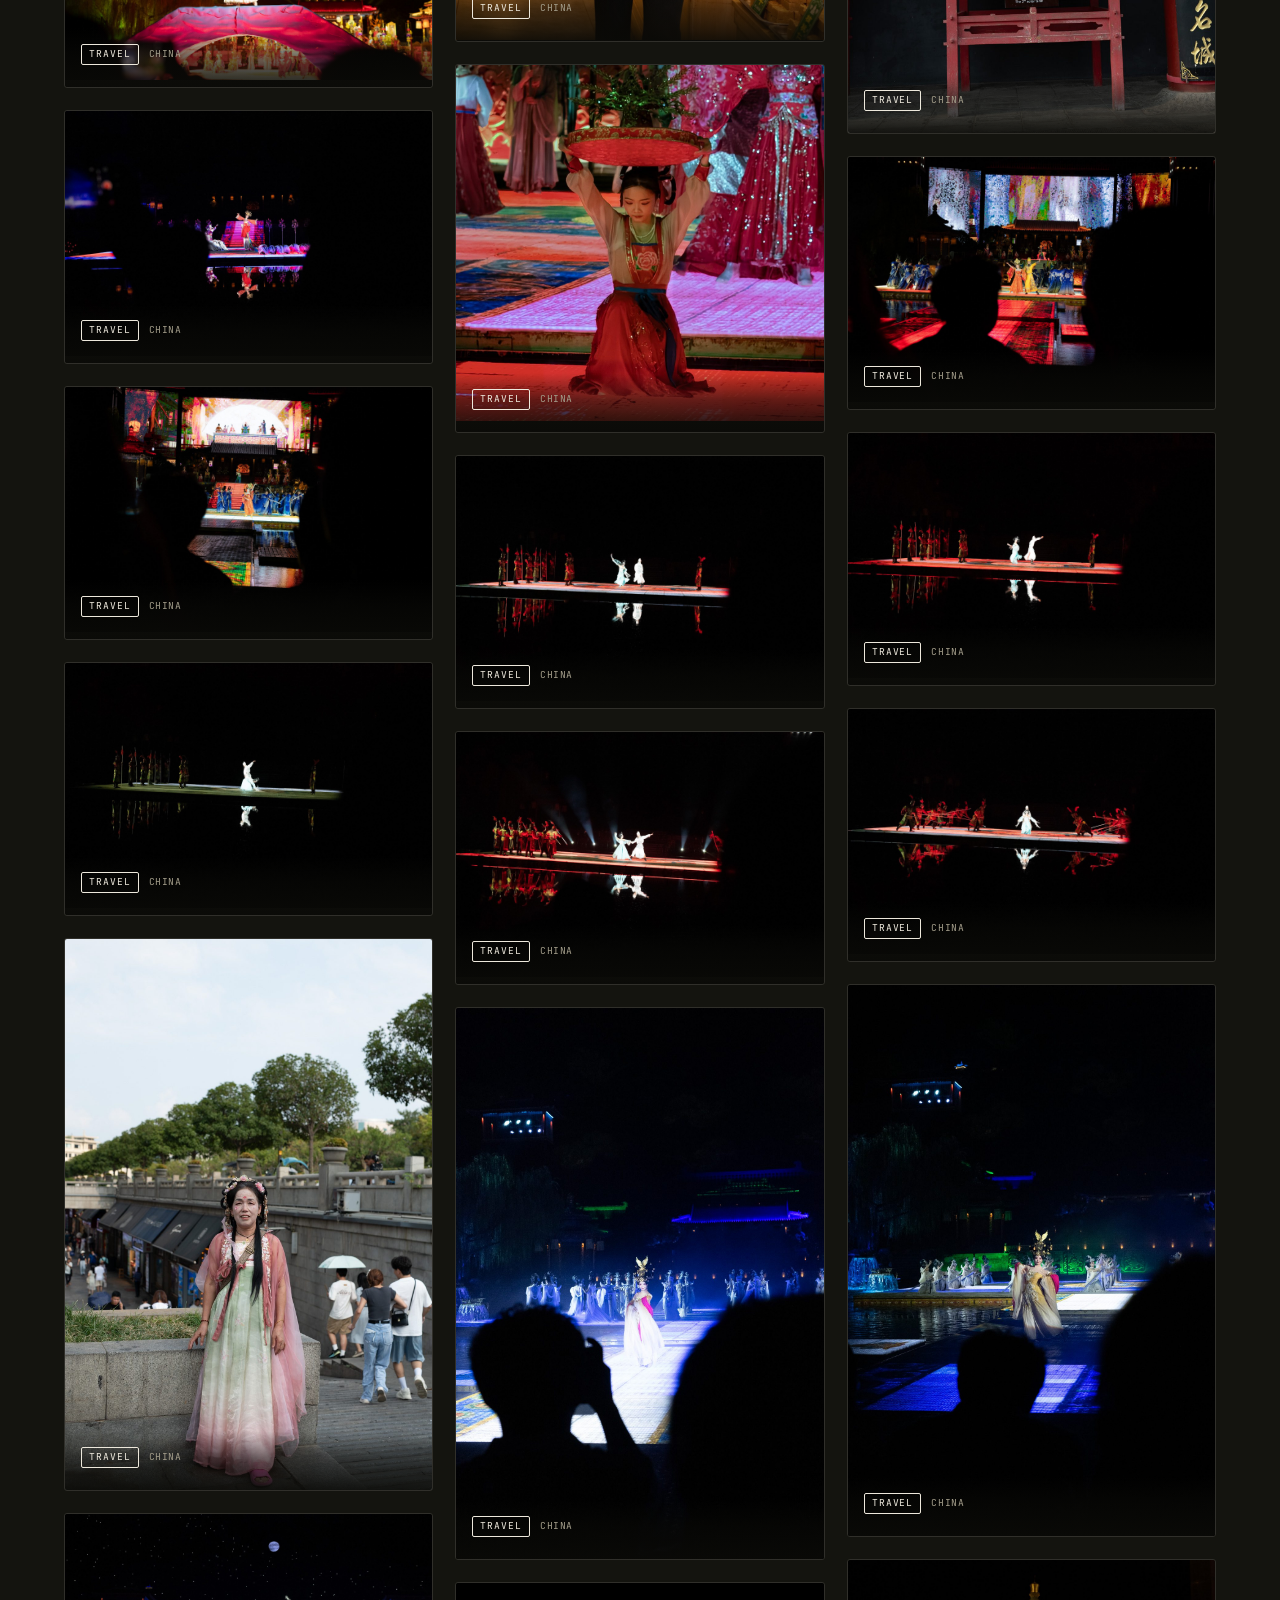
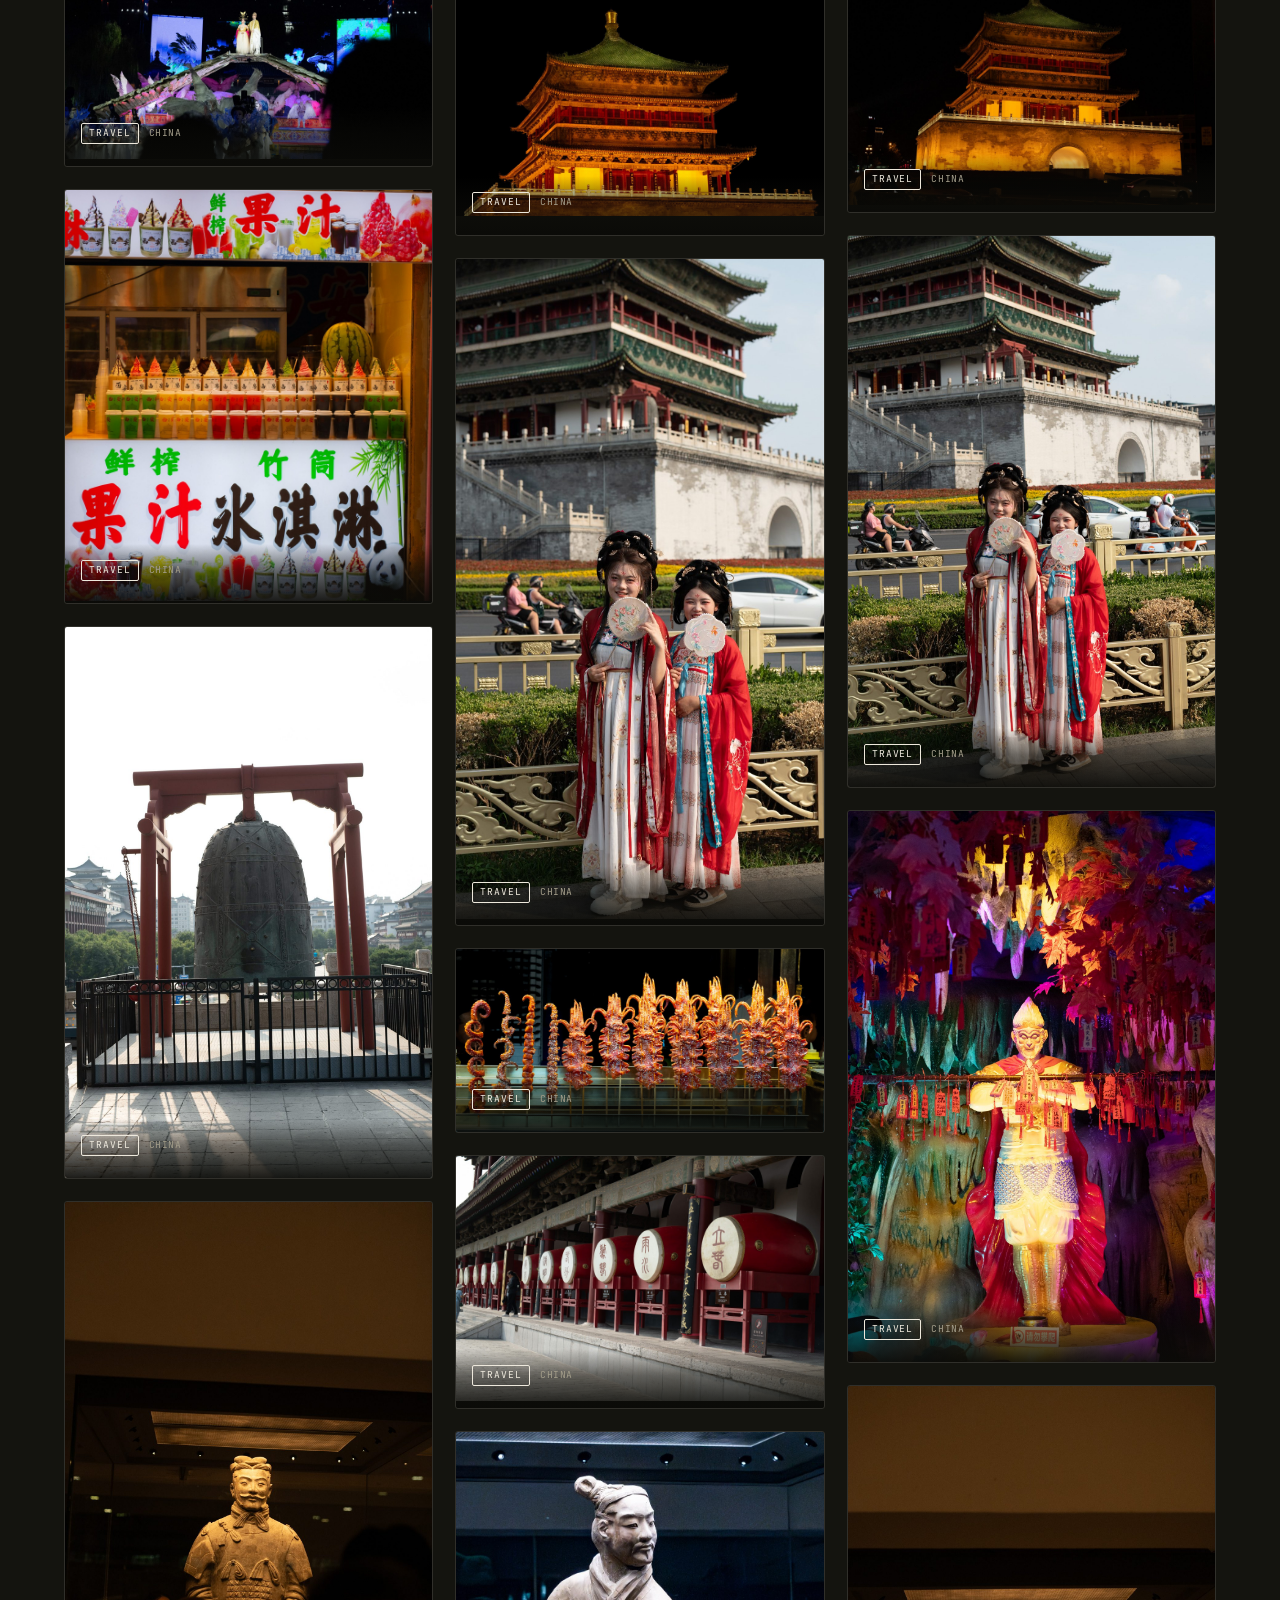
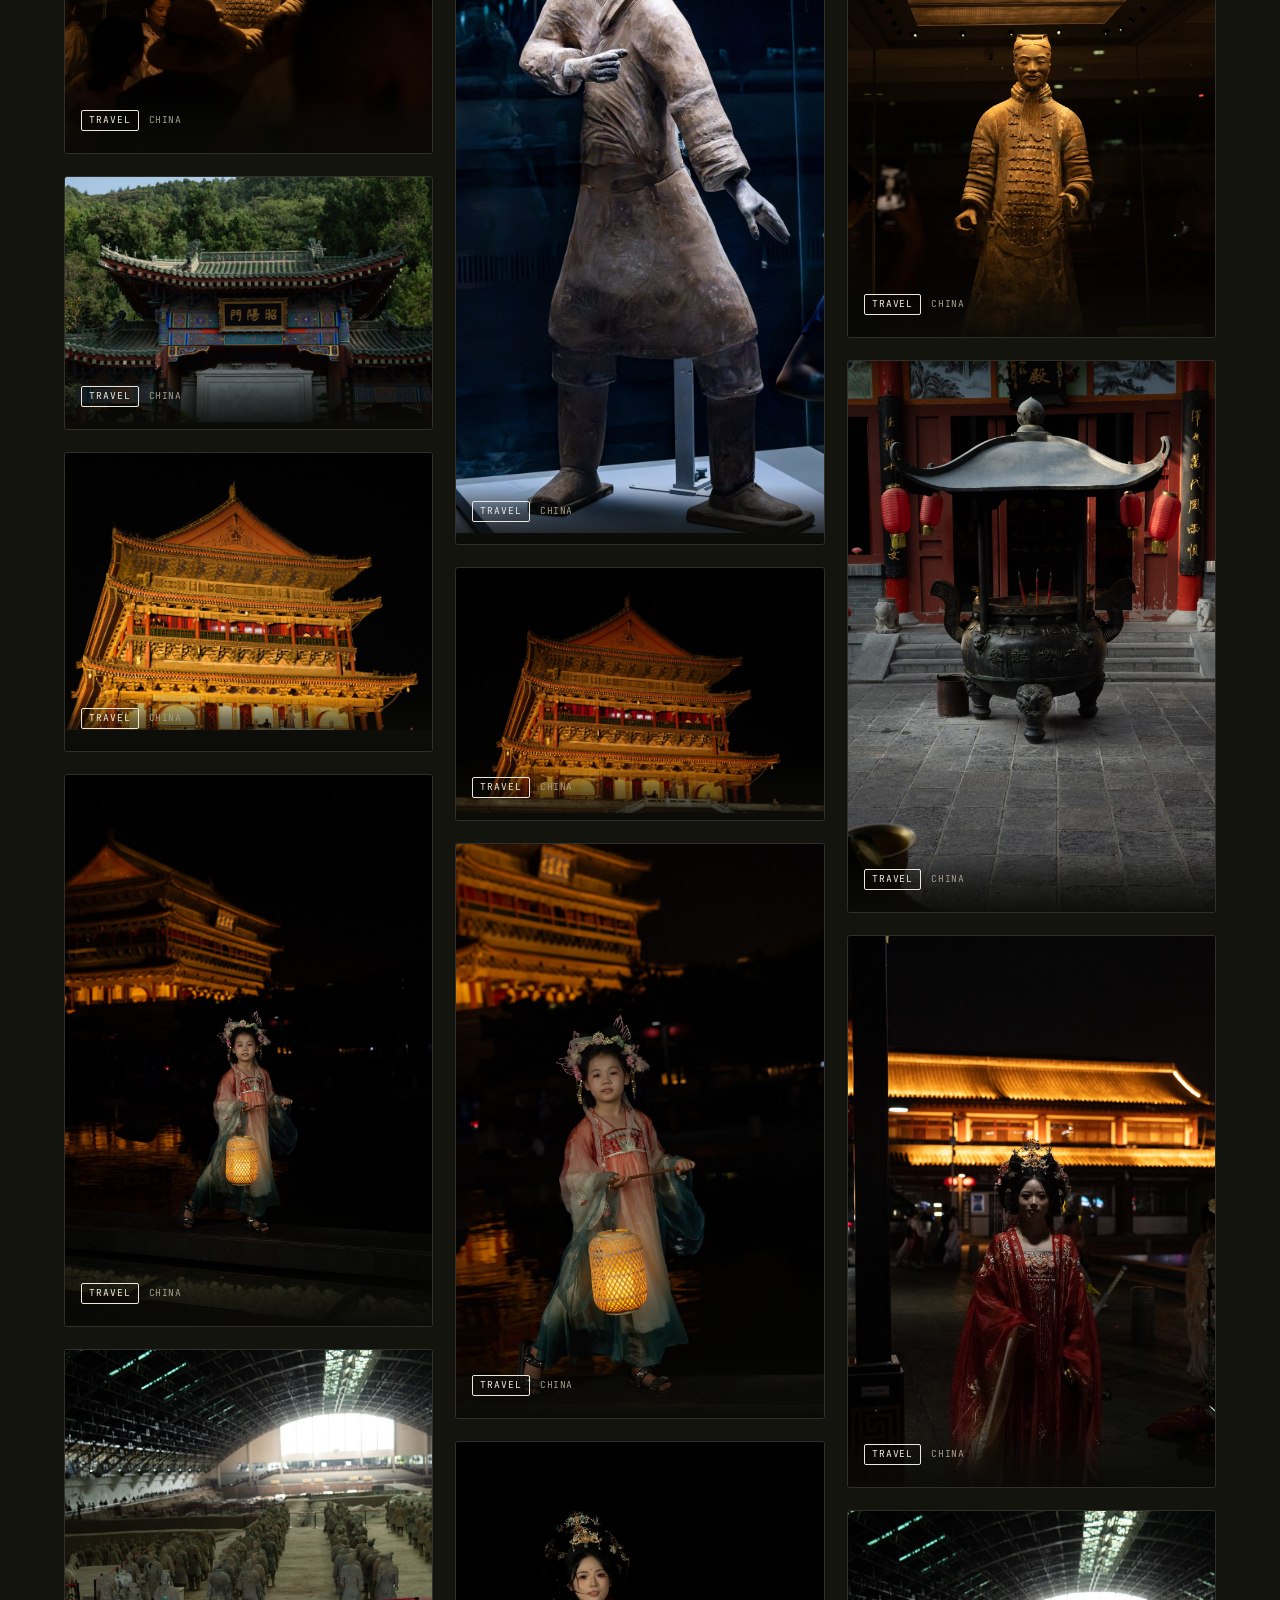
==== commit 4d61056e: "Update index.html" ====
--- a/index.html
+++ b/index.html
@@ -458,7 +458,7 @@
   .lightbox-close, .lightbox-prev, .lightbox-next{
     position:absolute; font-family:var(--font-mono); font-size:.9rem;
     color:var(--text-dim); border:1px solid var(--line); border-radius:50%;
-    width:42px; height:42px; display:flex; align-items:center; justify-content:center;
+    width:58px; height:58px; display:flex; align-items:center; justify-content:center;
     transition:.2s ease;
   }
   .lightbox-close:hover, .lightbox-prev:hover, .lightbox-next:hover{color:var(--bg); background:var(--accent-gold); border-color:var(--accent-gold);}
@@ -810,7 +810,6 @@
     ? `<img src="${optimizedSrc(p.src, 1800)}" onerror="this.onerror=null;this.src='${p.src}';" alt="${p.title} — ${p.location}" draggable="false">`
     : `<span class="placeholder-tag" style="position:relative; display:inline-block; margin:20px;">No image yet — add ${p.title.toLowerCase().replace(/[^a-z0-9]+/g,'-')}.jpg to /images</span>`;
   lbCaption.innerHTML = `
-    <h3>${p.title}</h3>
     <span class="card-category cat-${p.category}">${p.category}</span>
     <span>${p.location} · ${p.coords}</span>
     <span>${p.date} · ${p.settings}</span>`;
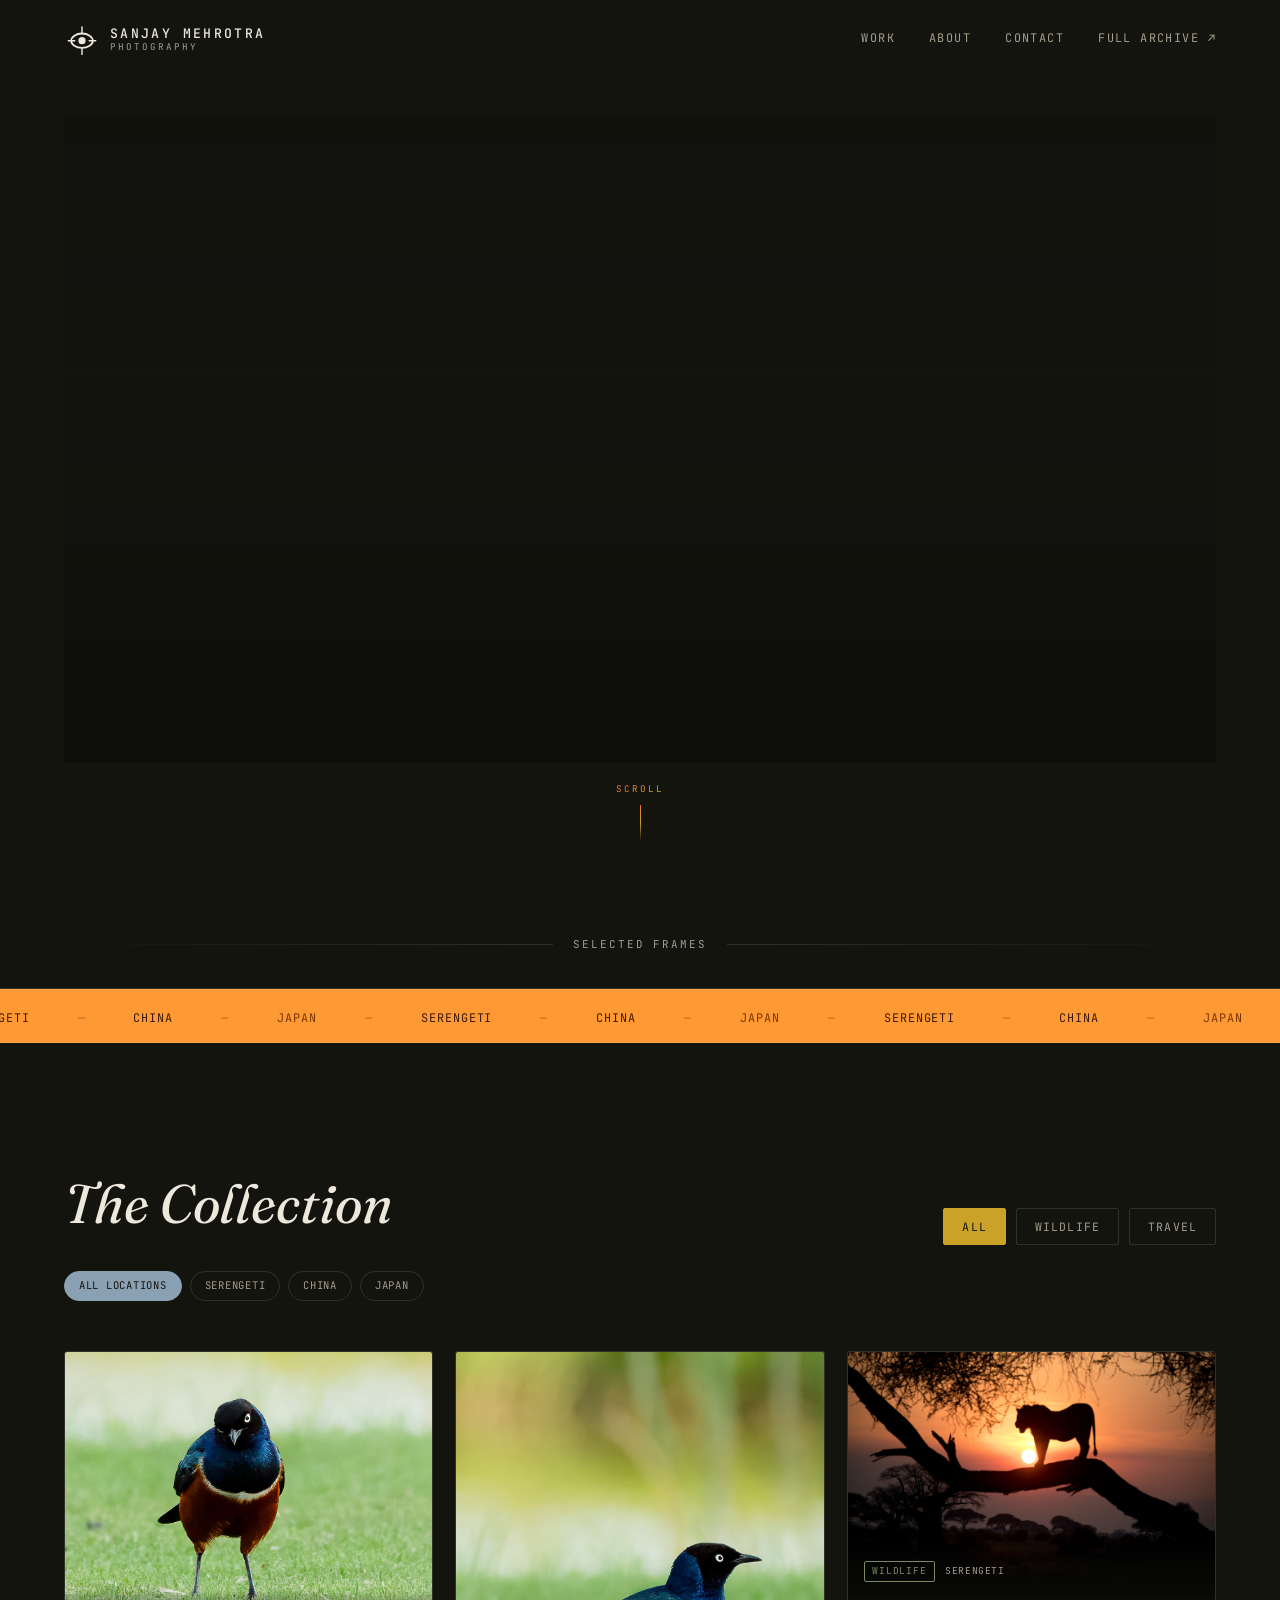
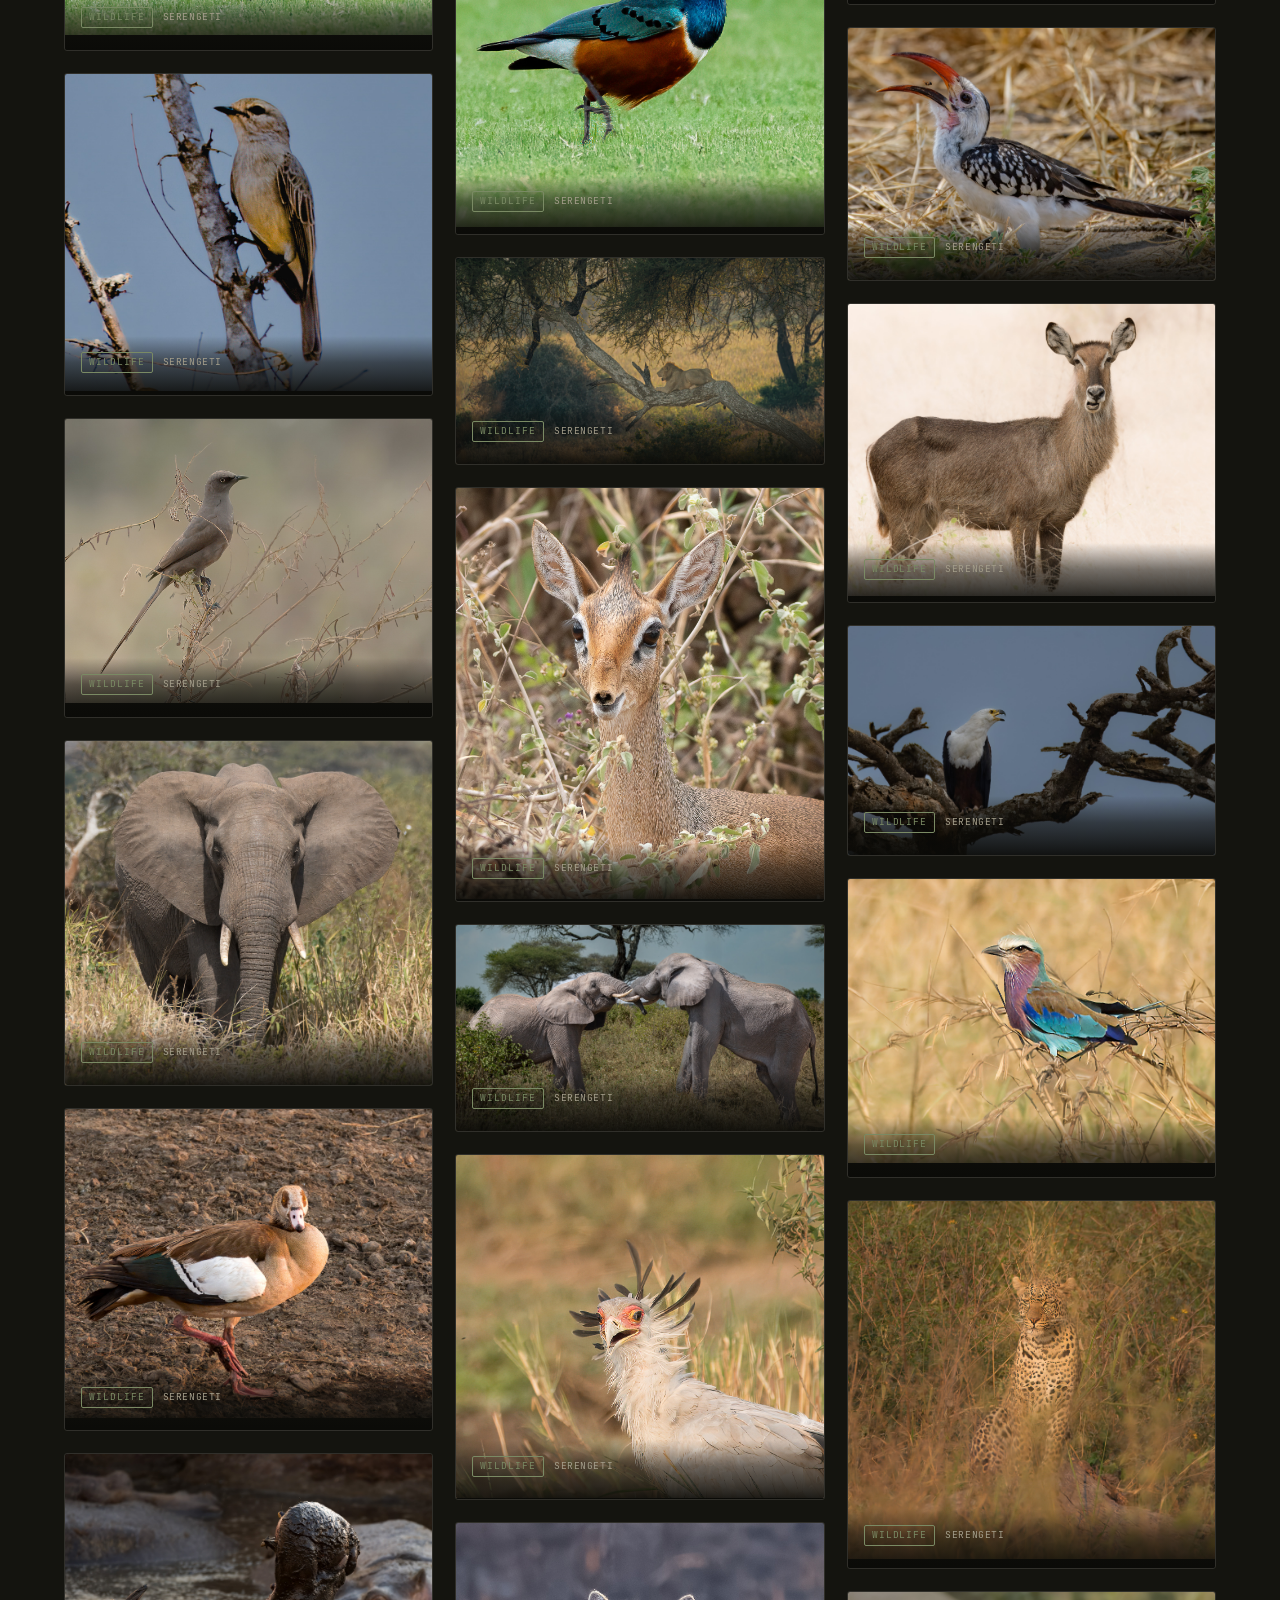
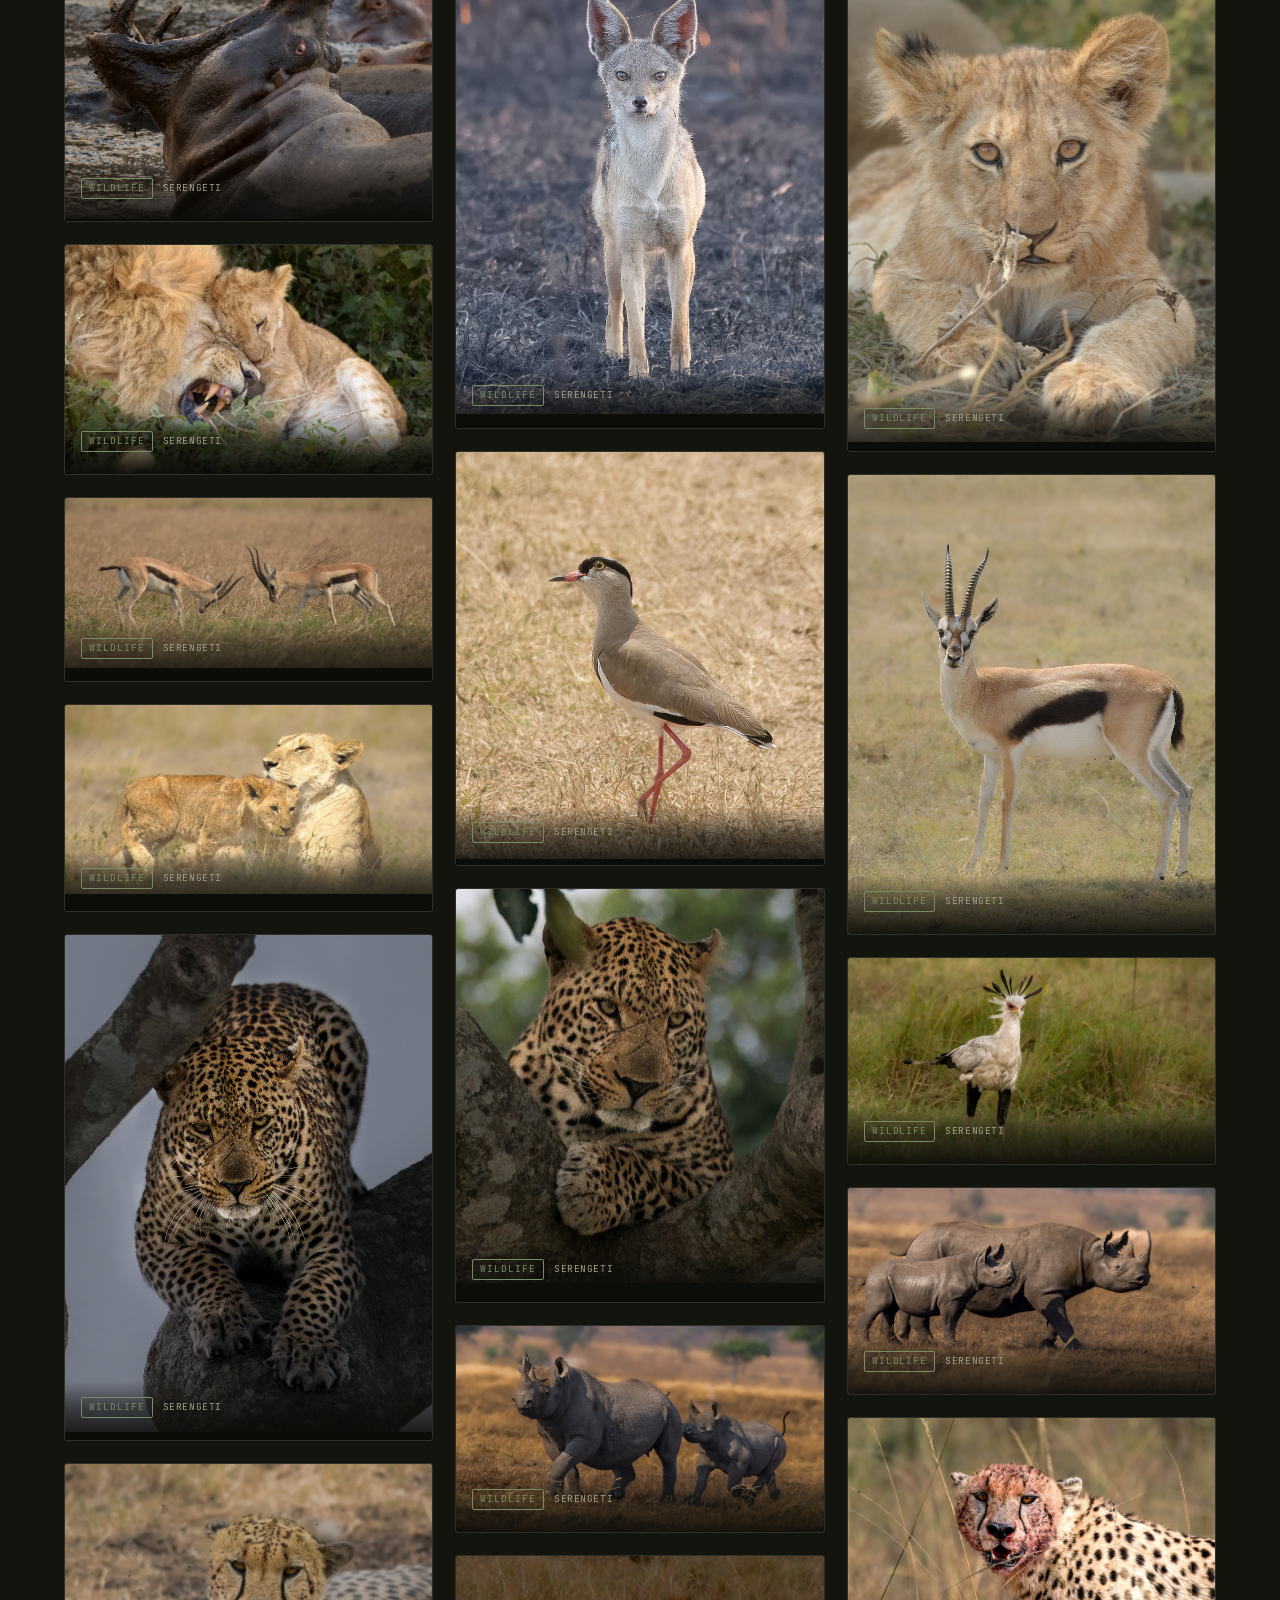
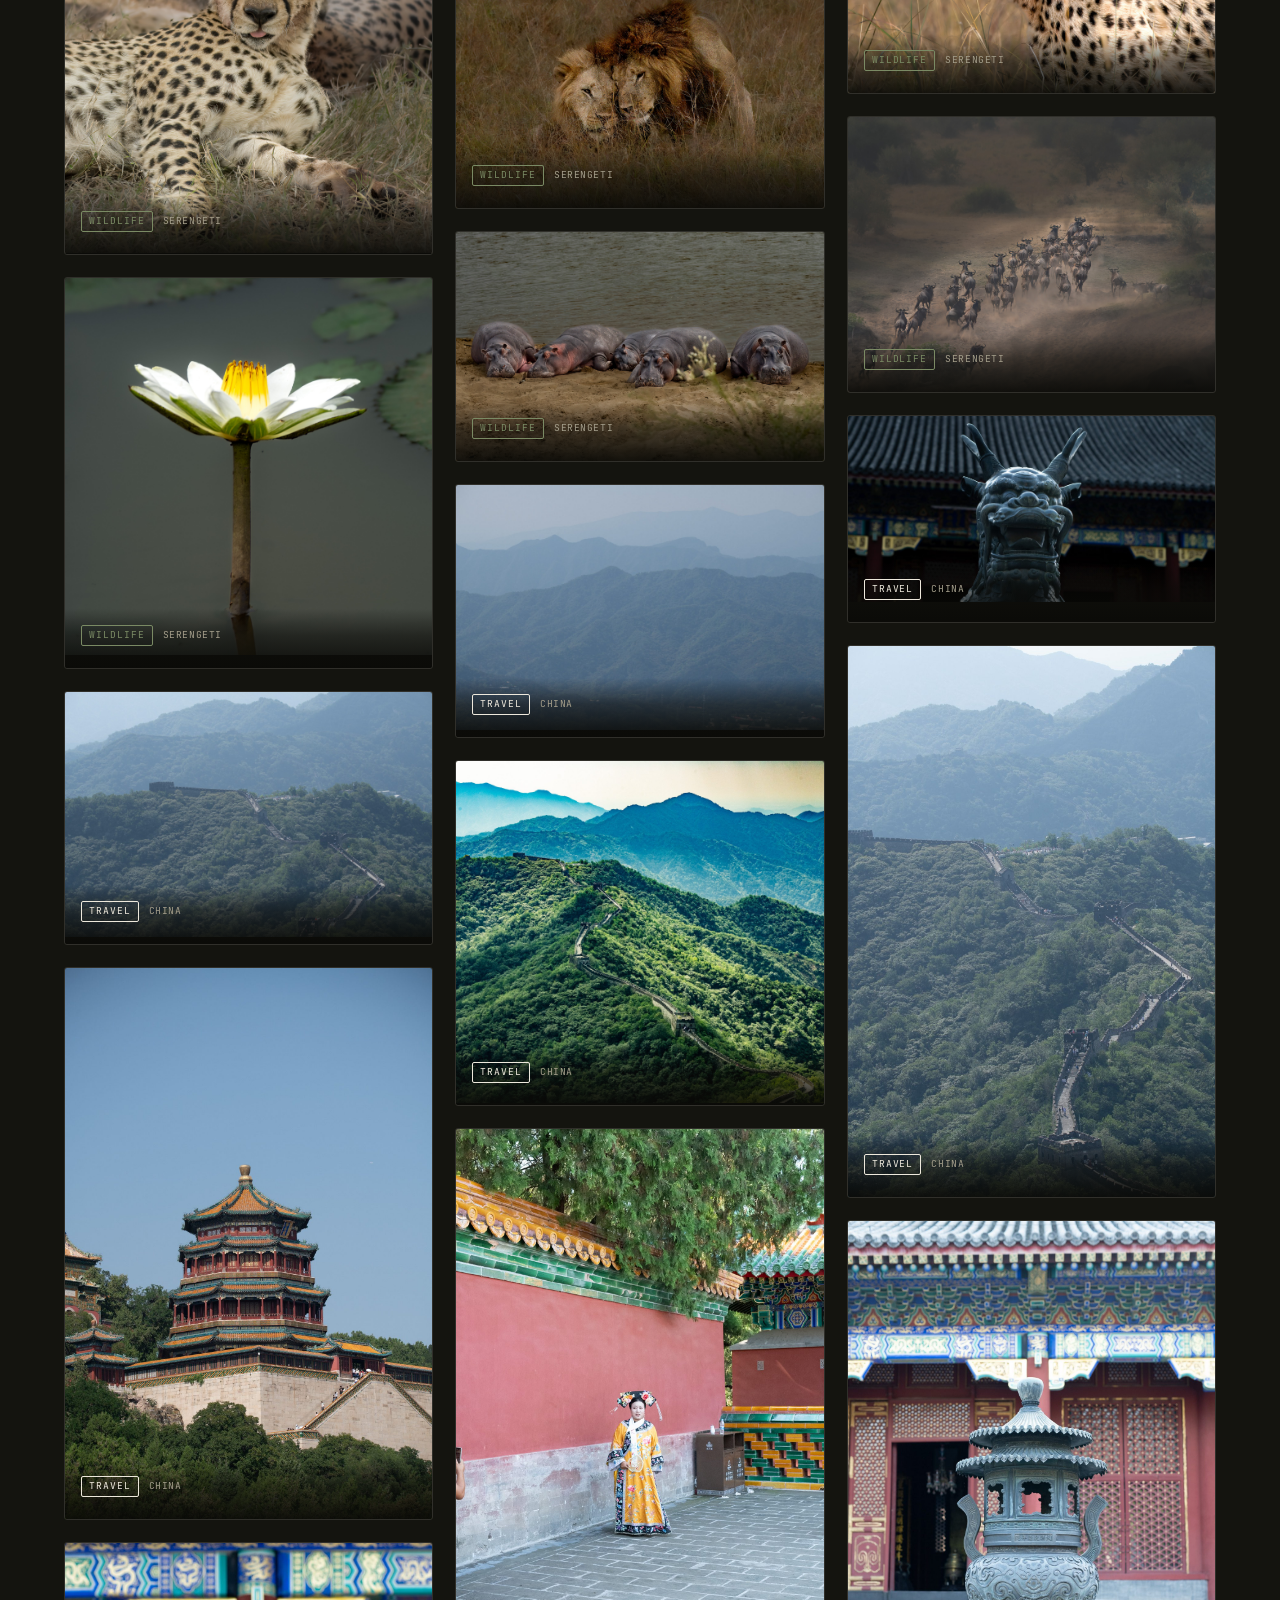
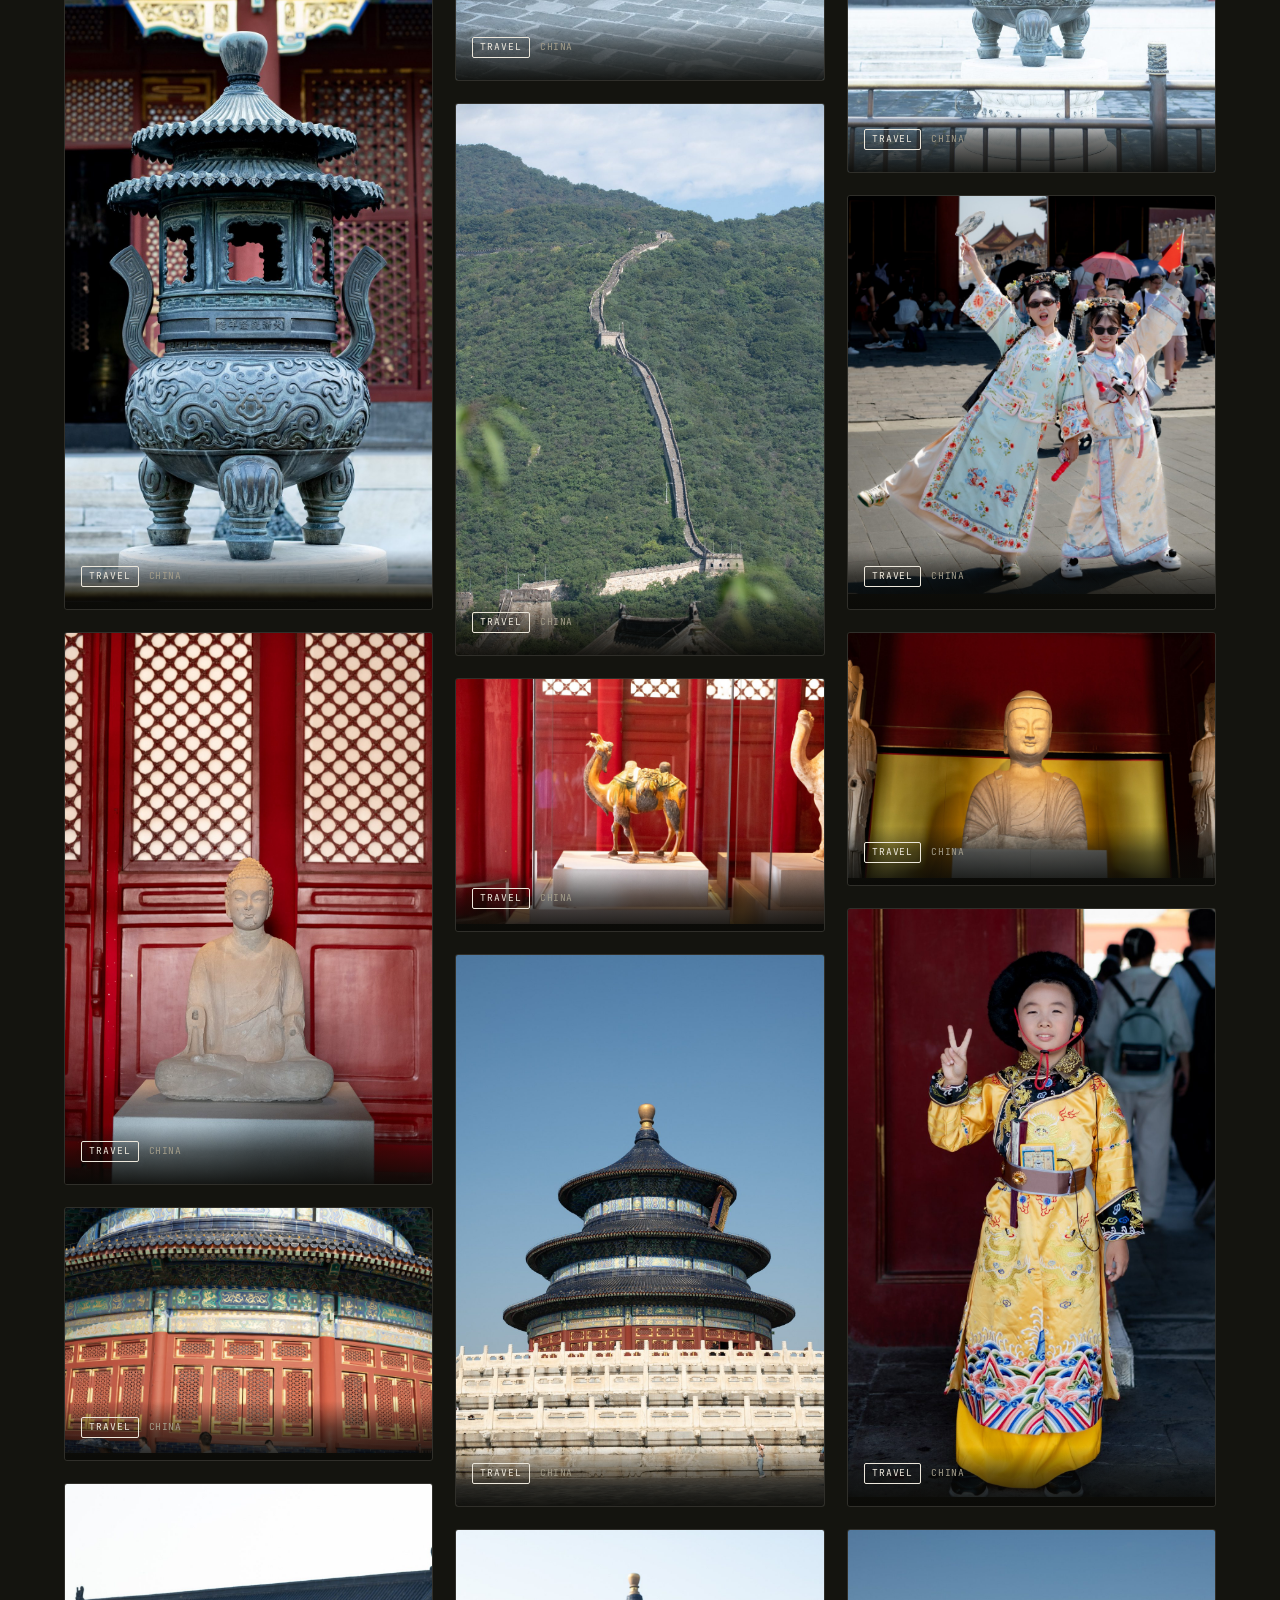
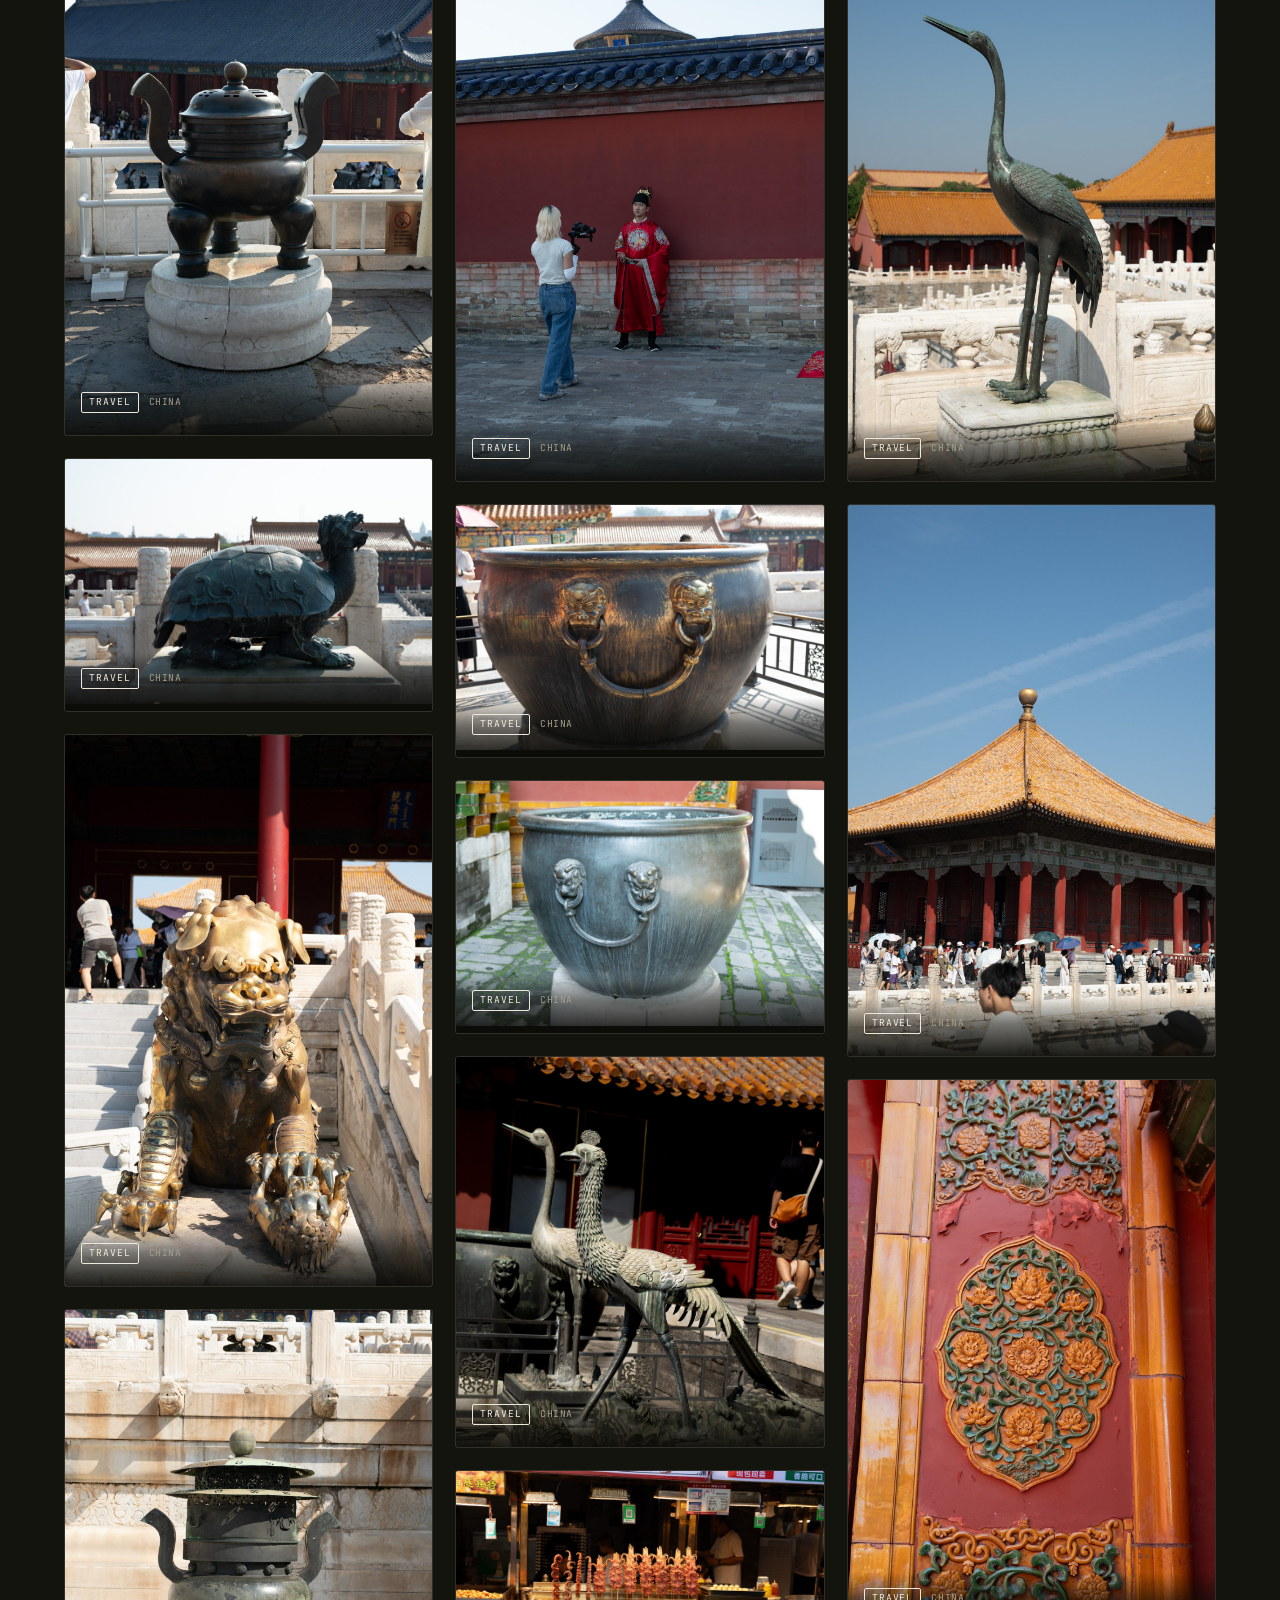
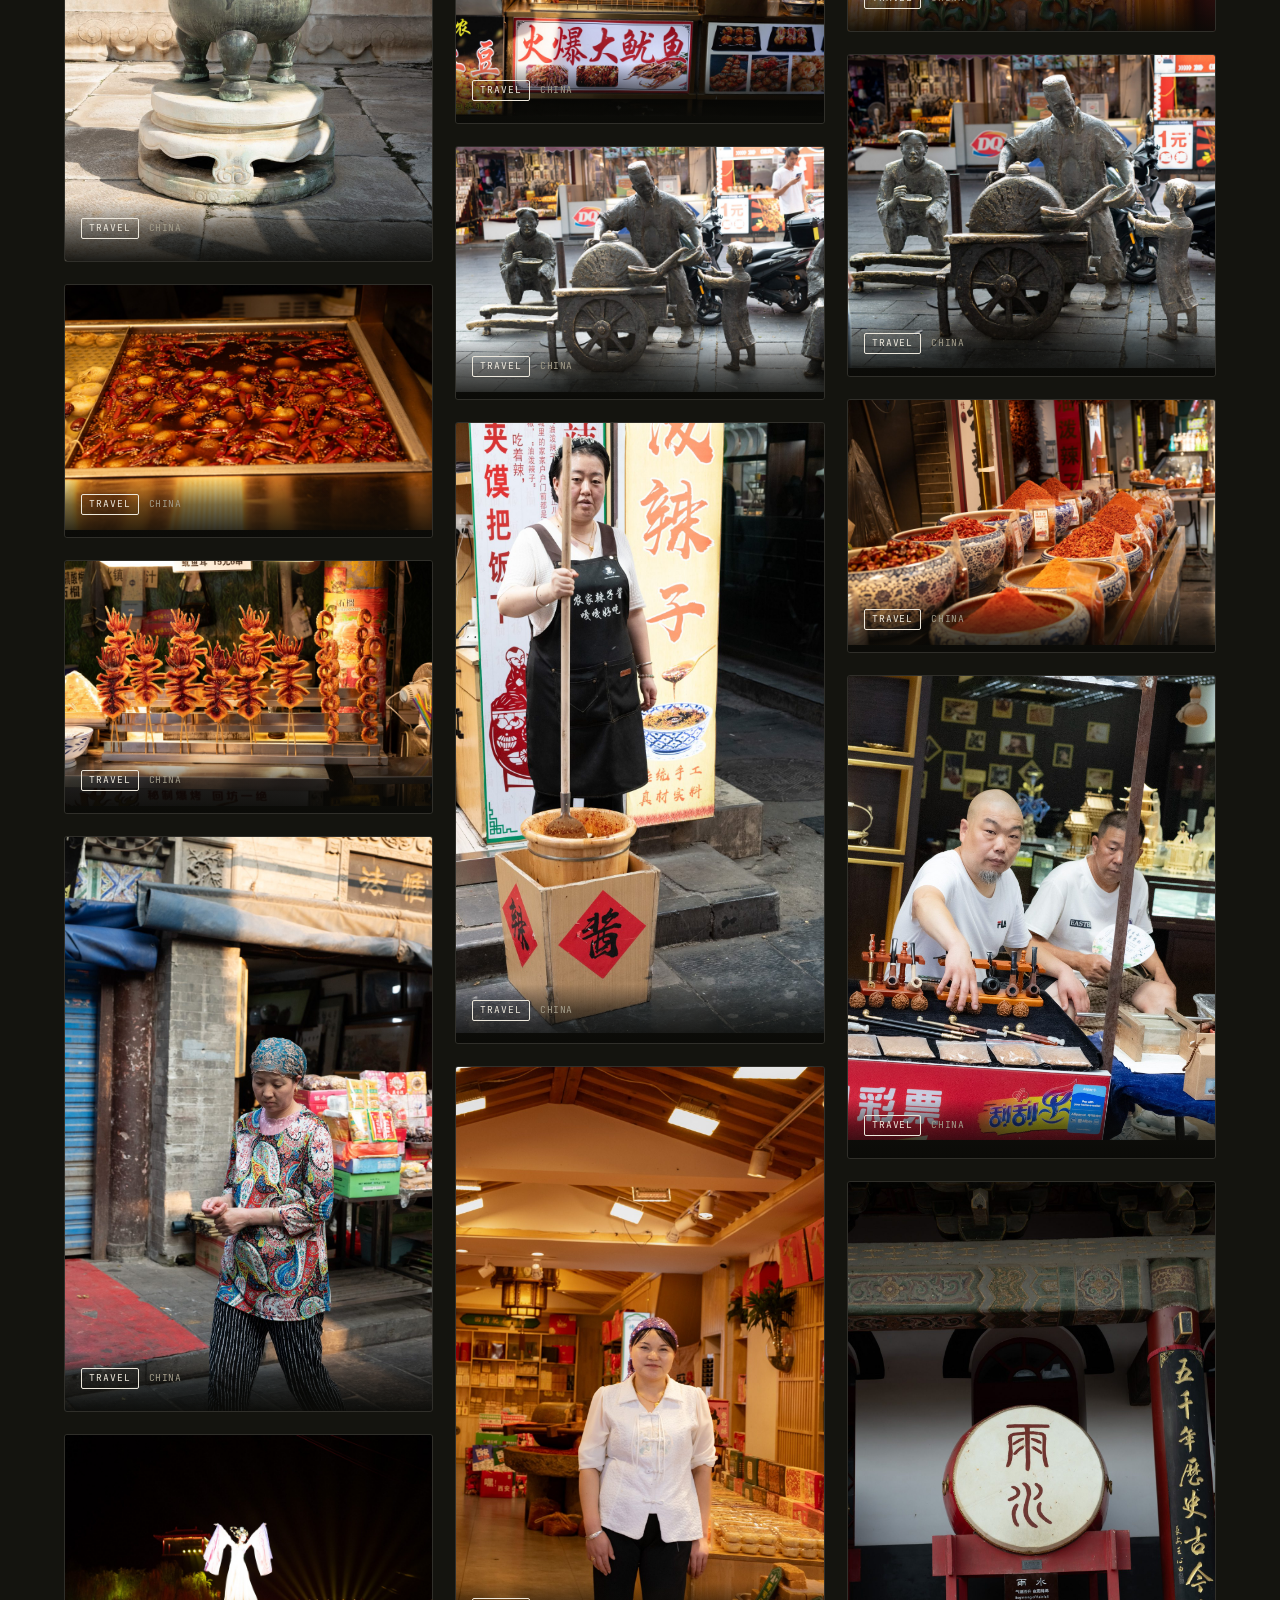
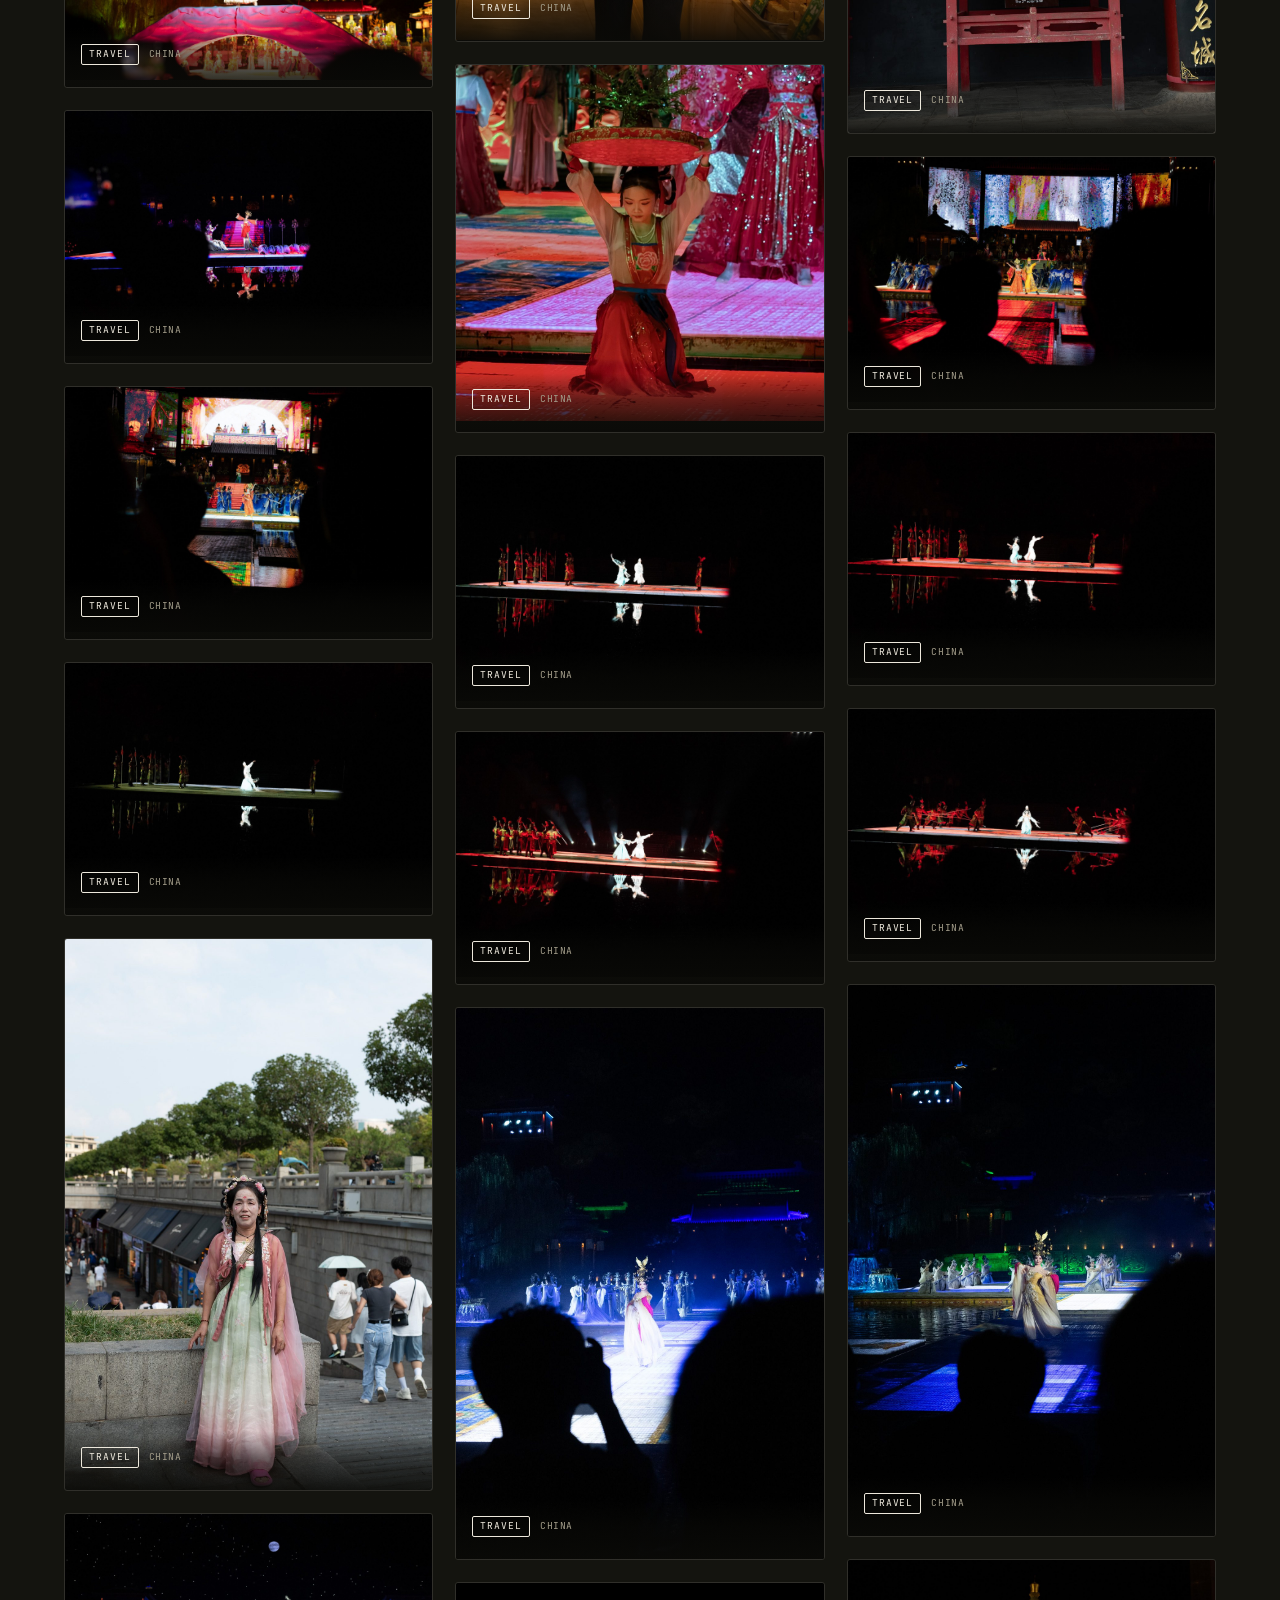
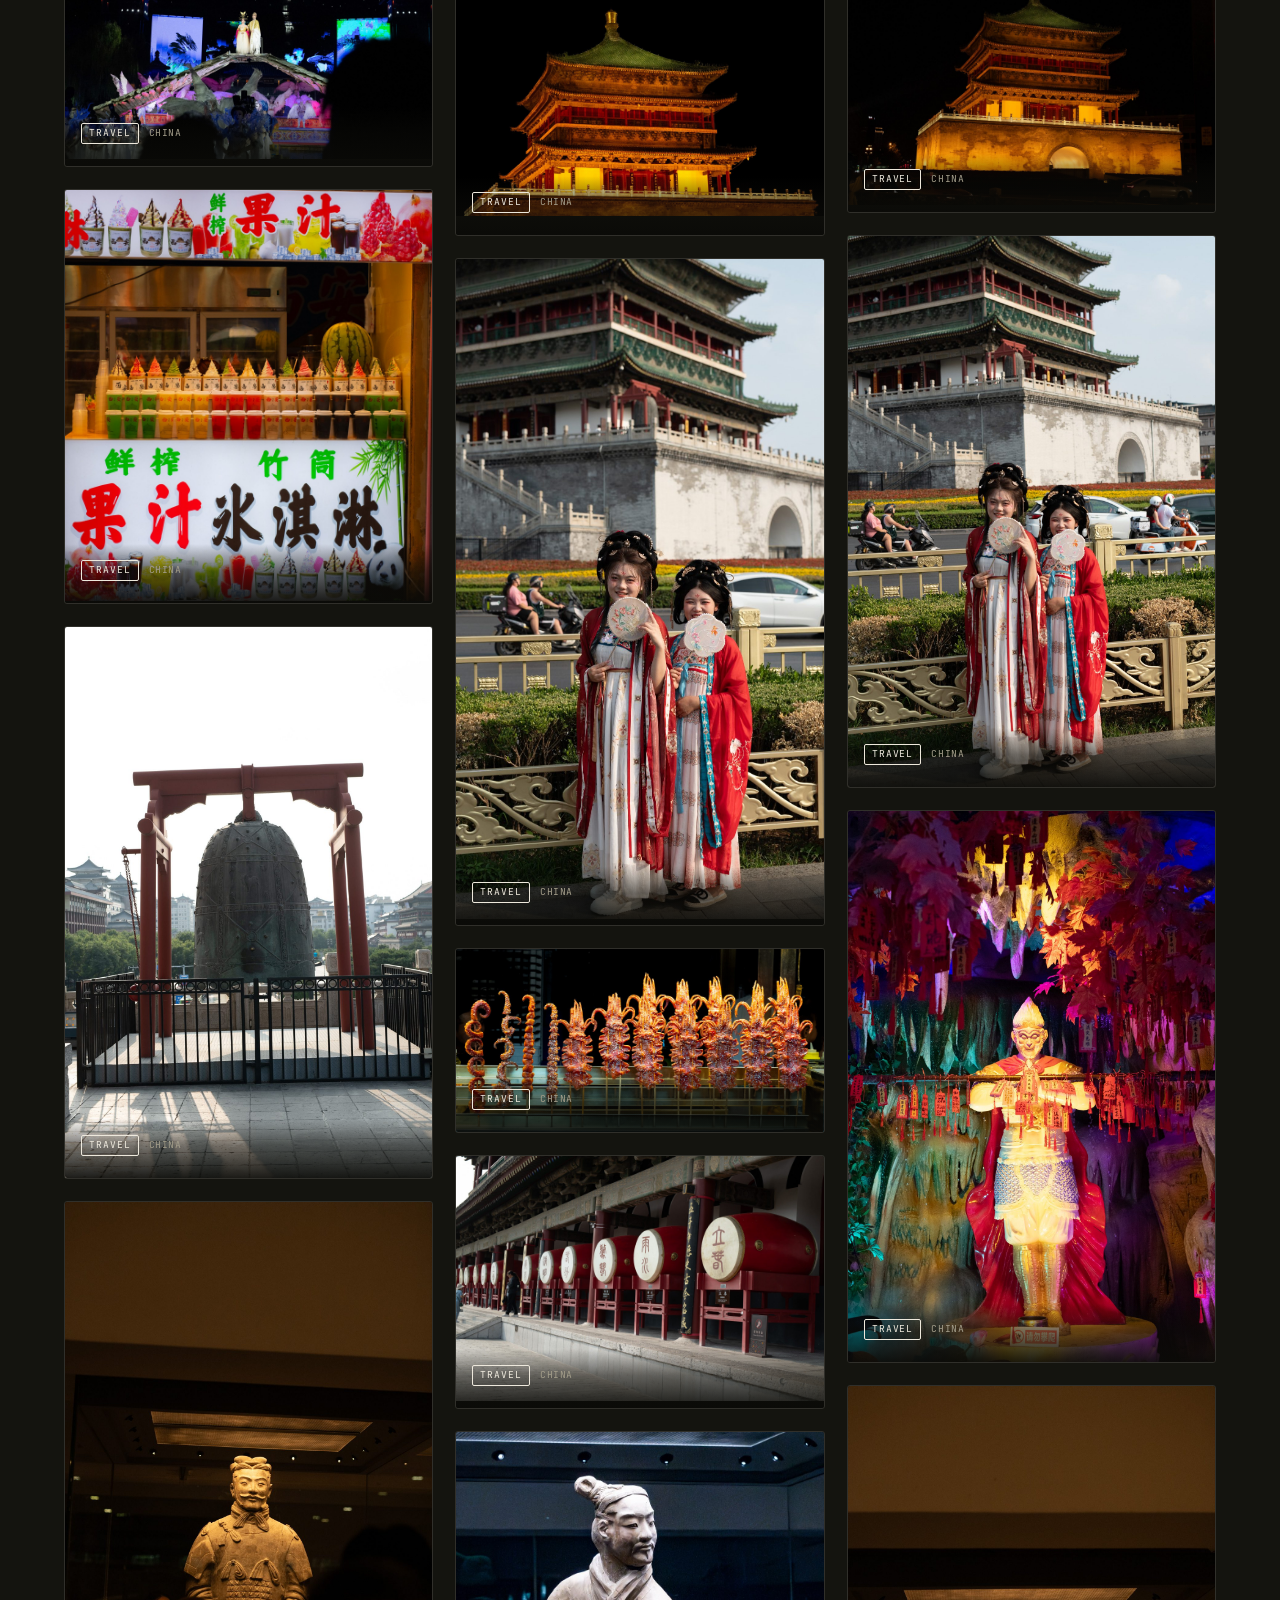
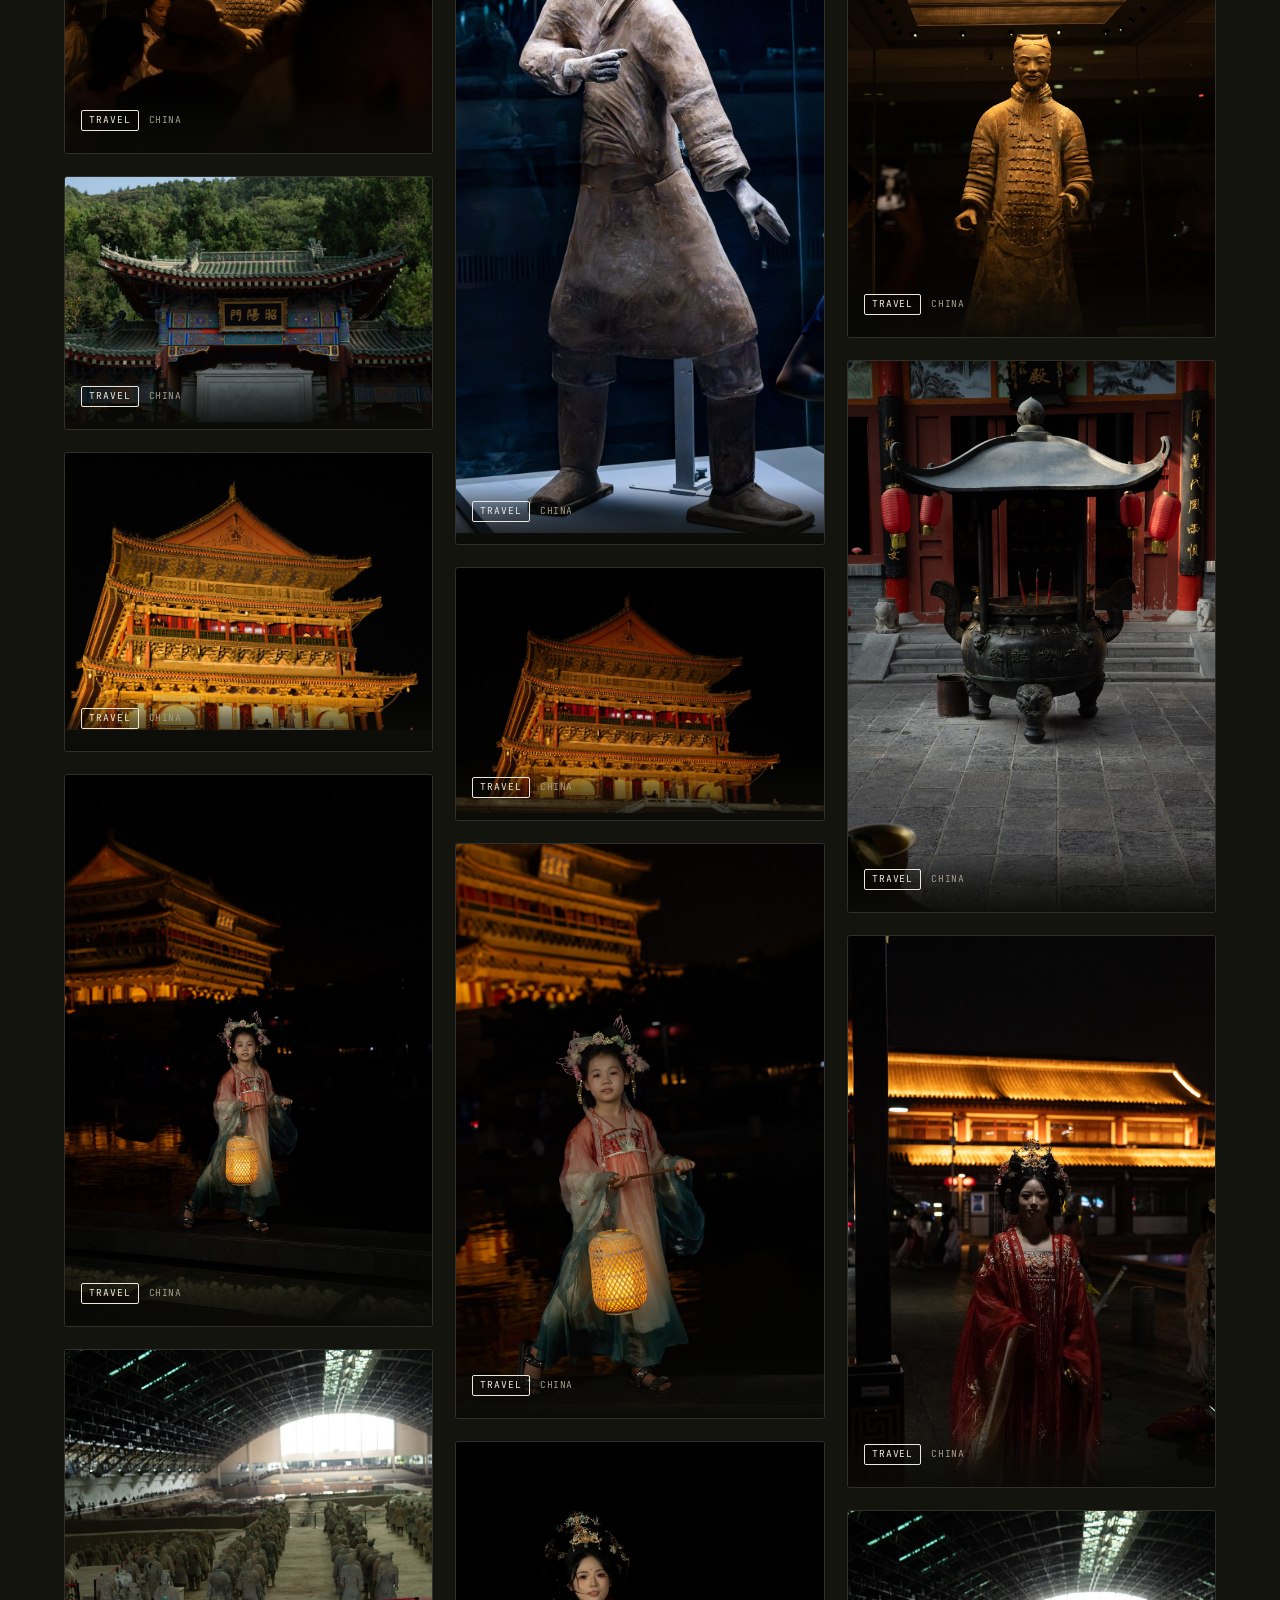
==== commit b7685254: "Update index.html" ====
--- a/index.html
+++ b/index.html
@@ -456,15 +456,19 @@
   }
   .lightbox-caption h3{font-family:var(--font-display); font-style:italic; font-size:1.4rem; color:var(--text); width:100%; margin-bottom:6px;}
   .lightbox-close, .lightbox-prev, .lightbox-next{
-    position:absolute; font-family:var(--font-mono); font-size:.9rem;
-    color:var(--text-dim); border:1px solid var(--line); border-radius:50%;
+    position:absolute; font-family:var(--font-mono); font-size:1.3rem;
+    color:#14140f; border:none;
+    background:rgba(255,255,255,.85);
+    border-radius:50%;
     width:58px; height:58px; display:flex; align-items:center; justify-content:center;
     transition:.2s ease;
   }
-  .lightbox-close:hover, .lightbox-prev:hover, .lightbox-next:hover{color:var(--bg); background:var(--accent-gold); border-color:var(--accent-gold);}
-  .lightbox-close{top:28px; right:28px;}
-  .lightbox-prev{left:18px; top:50%; transform:translateY(-50%);}
-  .lightbox-next{right:18px; top:50%; transform:translateY(-50%);}
+  .lightbox-close:hover, .lightbox-prev:hover, .lightbox-next:hover{
+    background:var(--accent-gold); color:var(--bg);
+  }
+  .lightbox-close{top:28px; right:28px; font-size:1rem;}
+  .lightbox-prev{left:24px; top:50%; transform:translateY(-50%);}
+  .lightbox-next{right:24px; top:50%; transform:translateY(-50%);}
 
   /* ---------- mobile menu ---------- */
   .mobile-menu{
@@ -482,7 +486,7 @@
     .about-grid{grid-template-columns:1fr; gap:40px;}
     .stat-row{gap:30px; flex-wrap:wrap;}
     section{padding:90px 6vw;}
-    .lightbox-prev, .lightbox-next{width:36px; height:36px;}
+    .lightbox-prev, .lightbox-next{width:46px; height:46px; font-size:1.1rem;}
   }
 </style>
 </head>
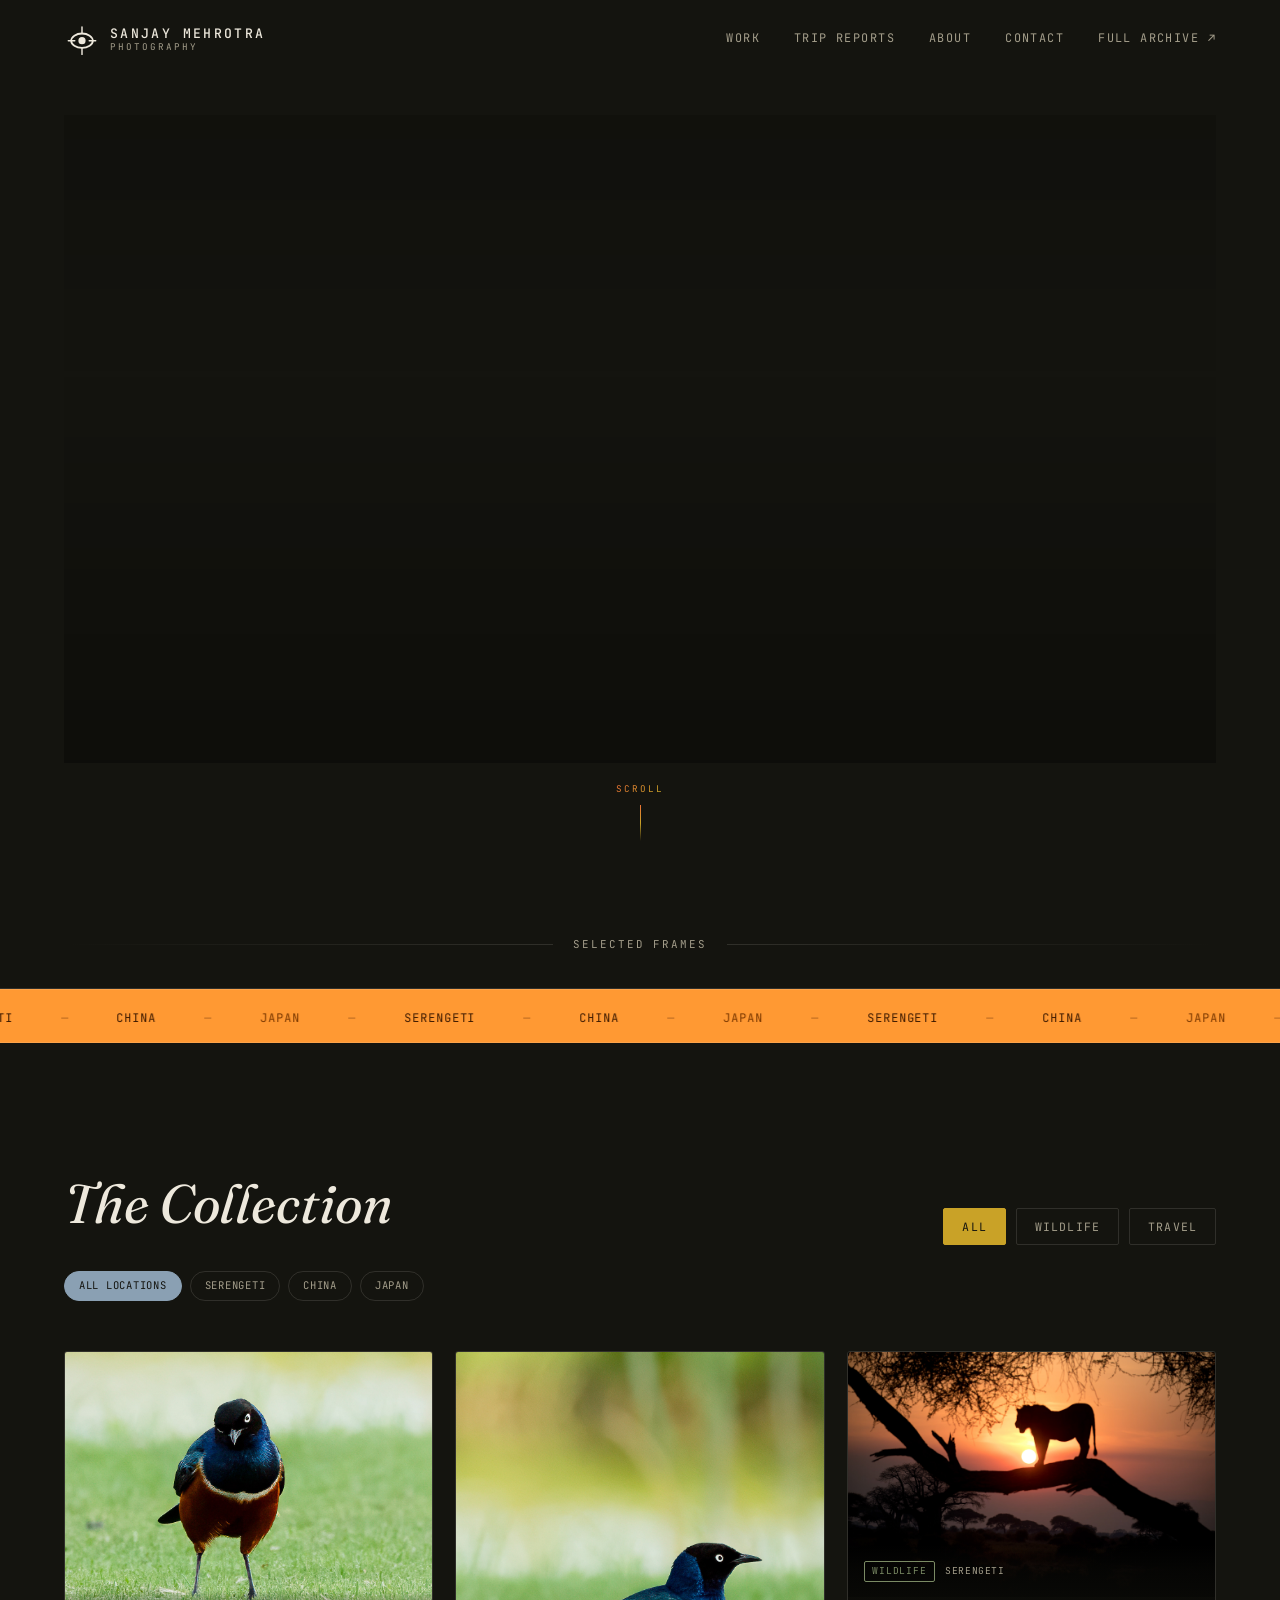
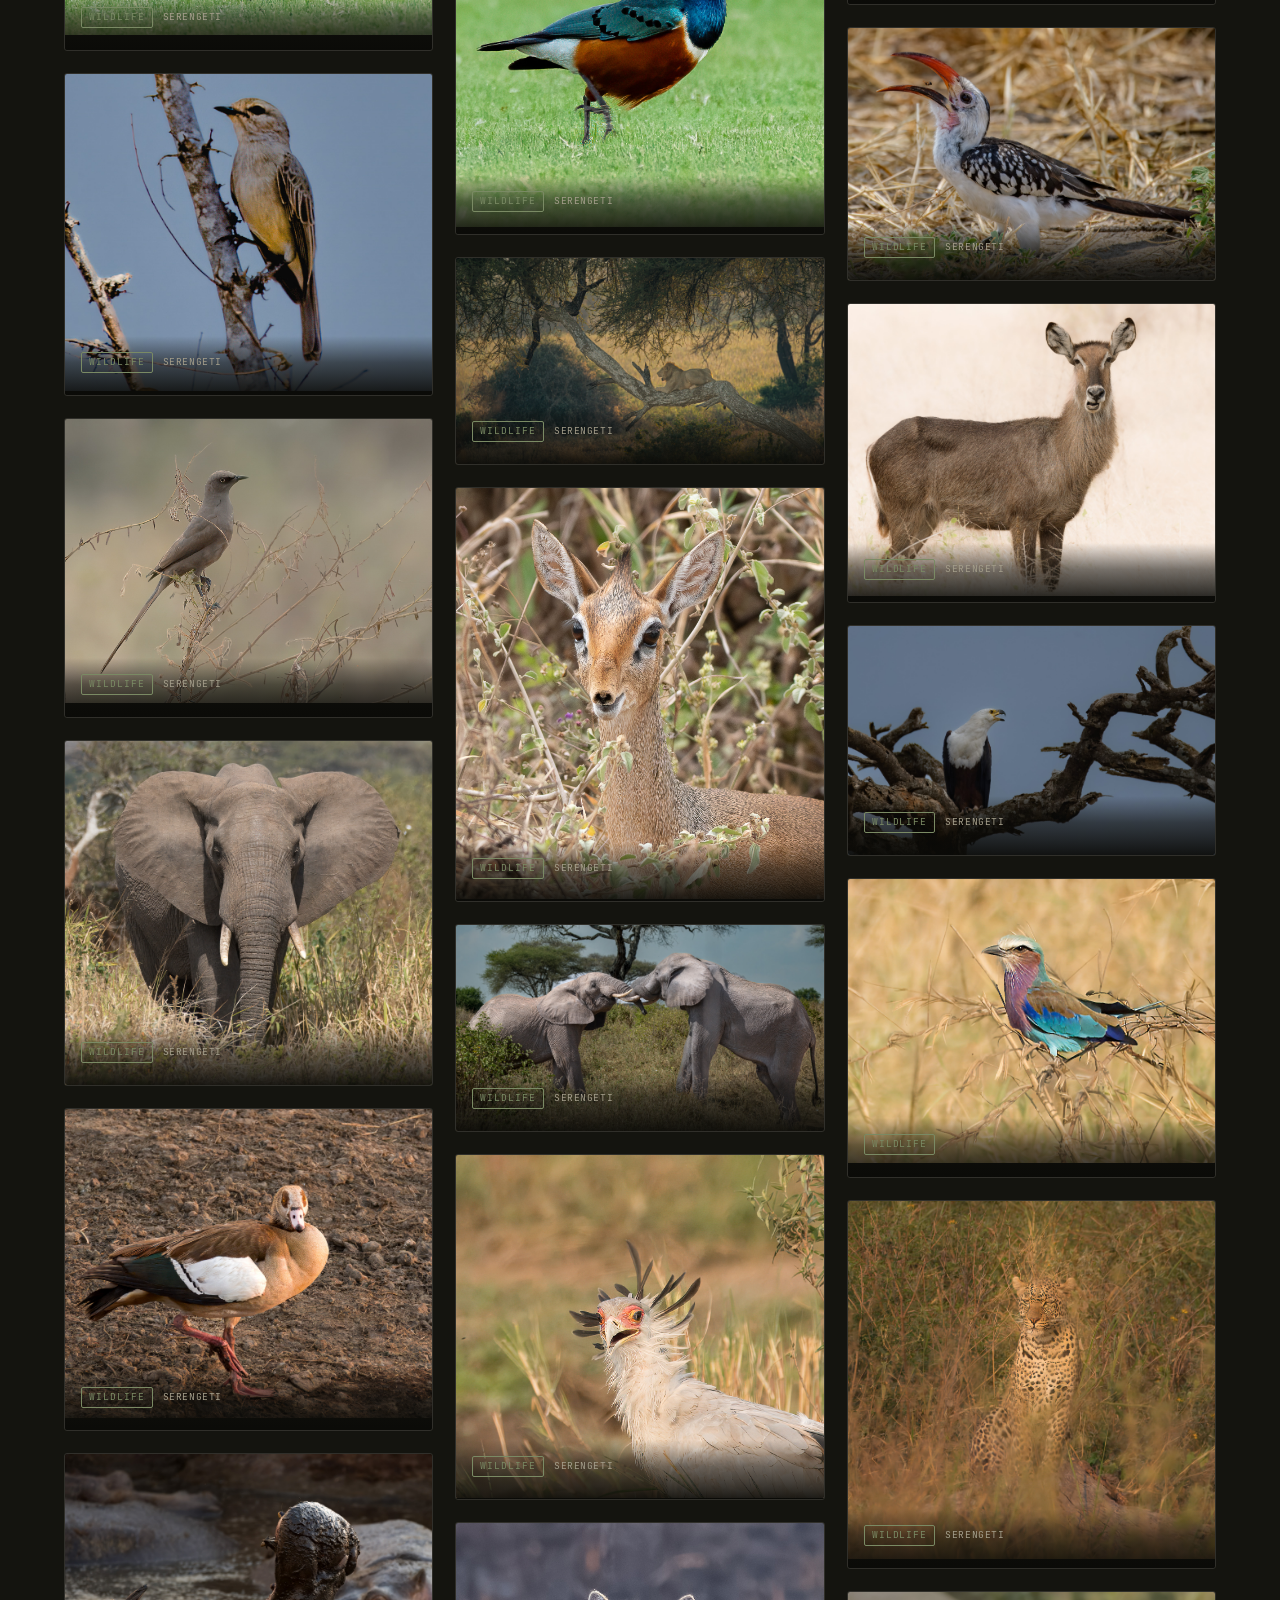
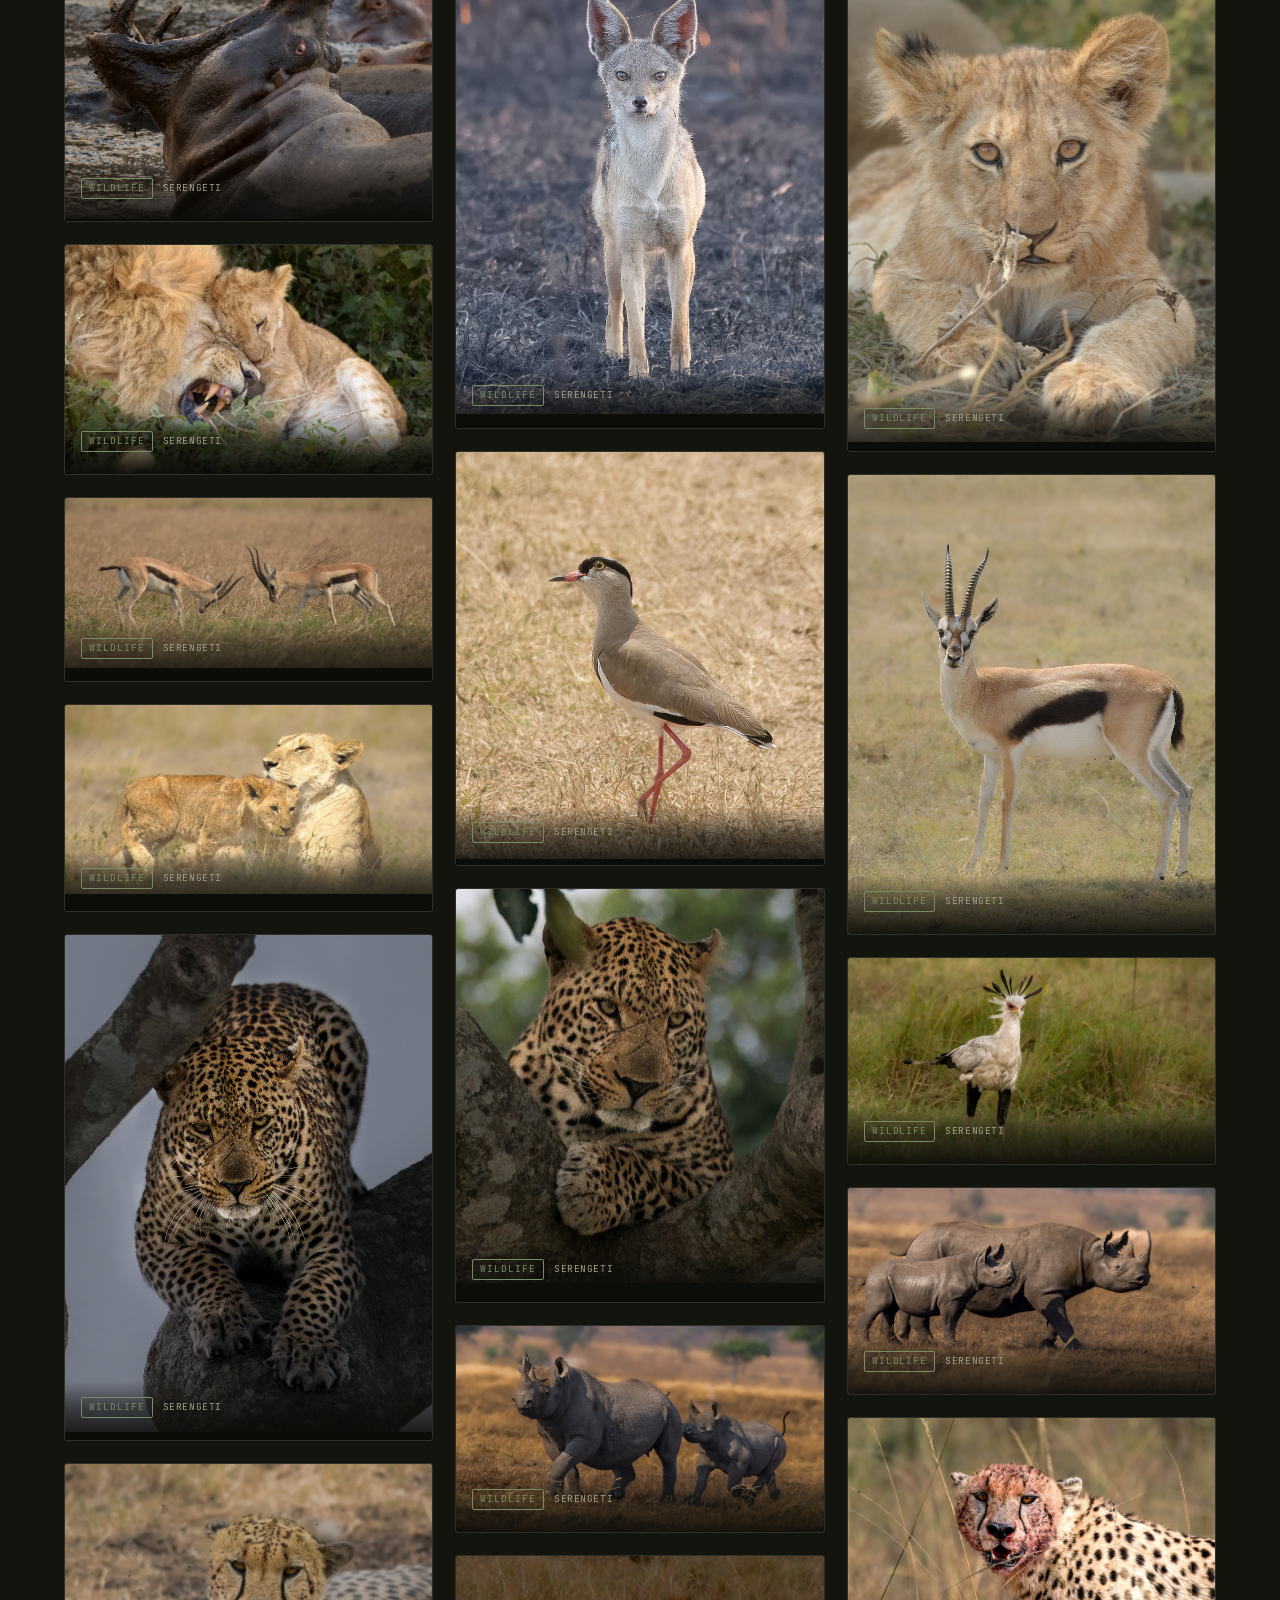
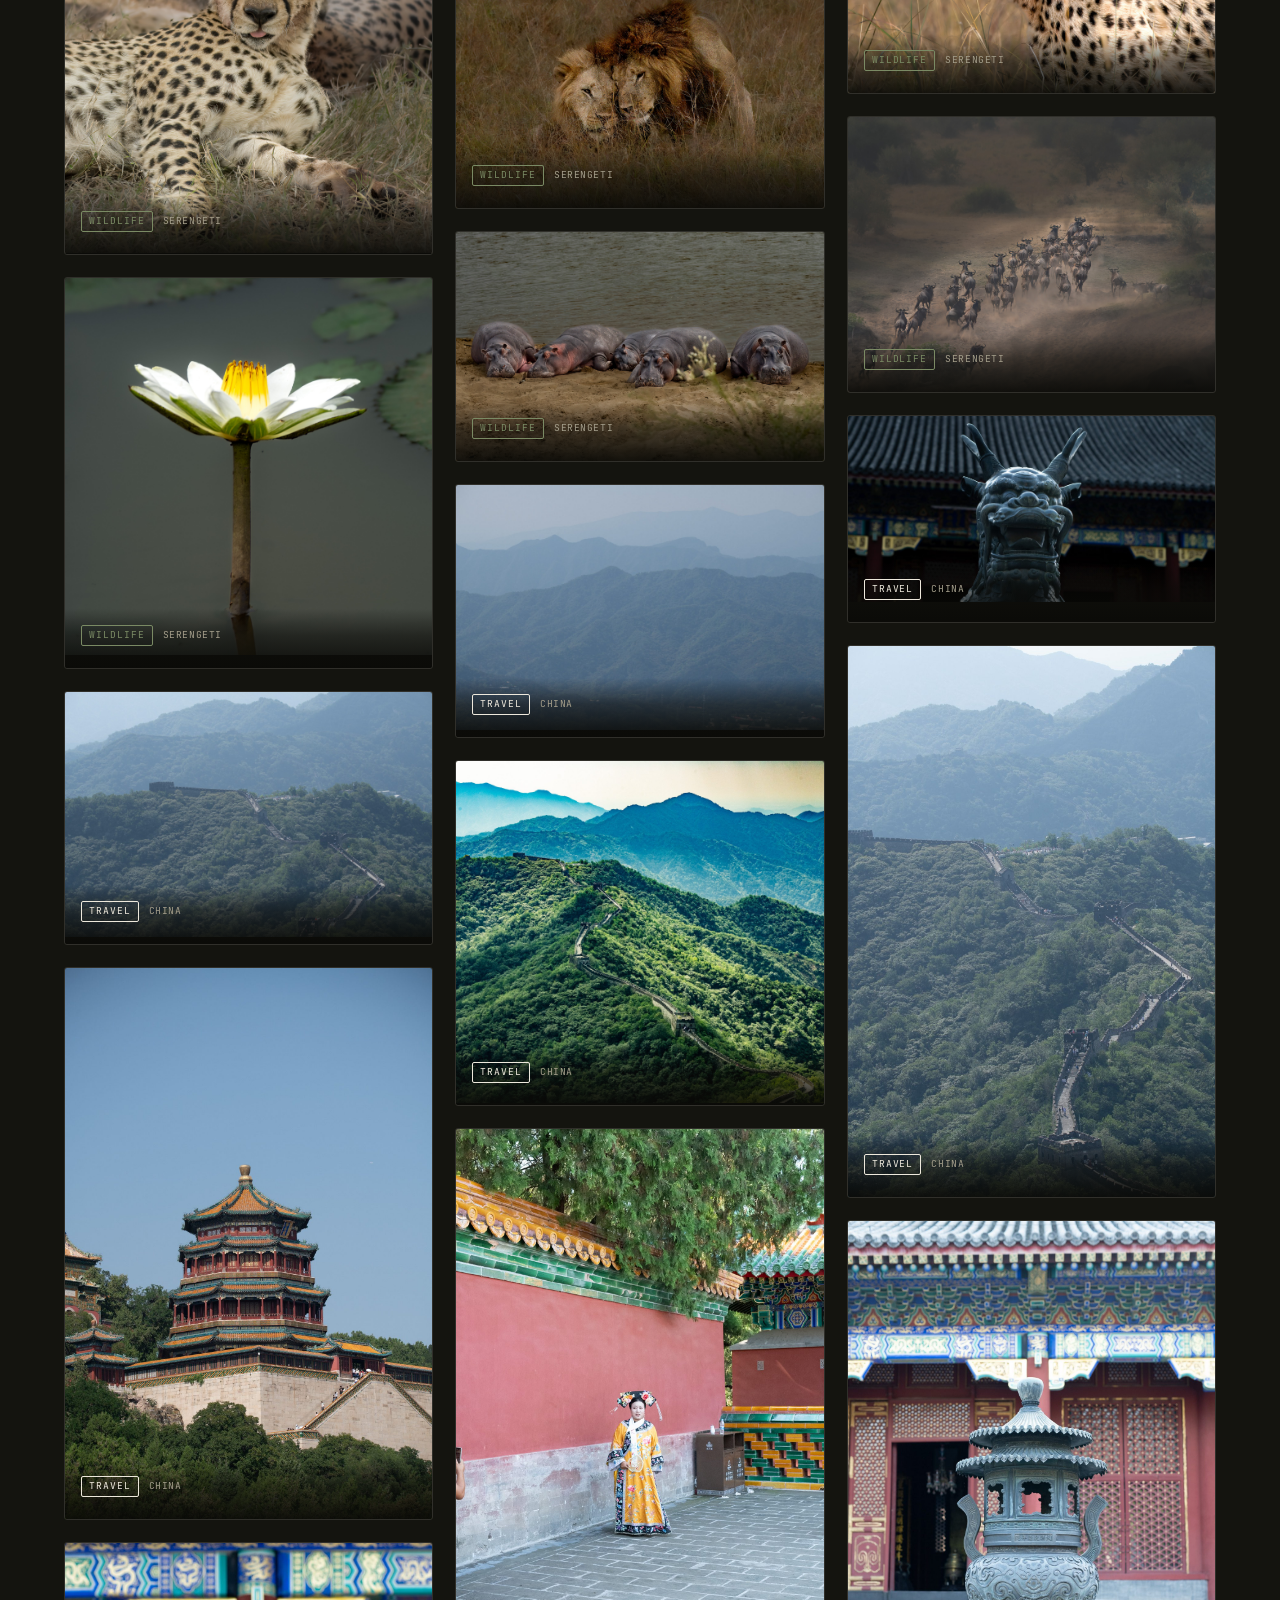
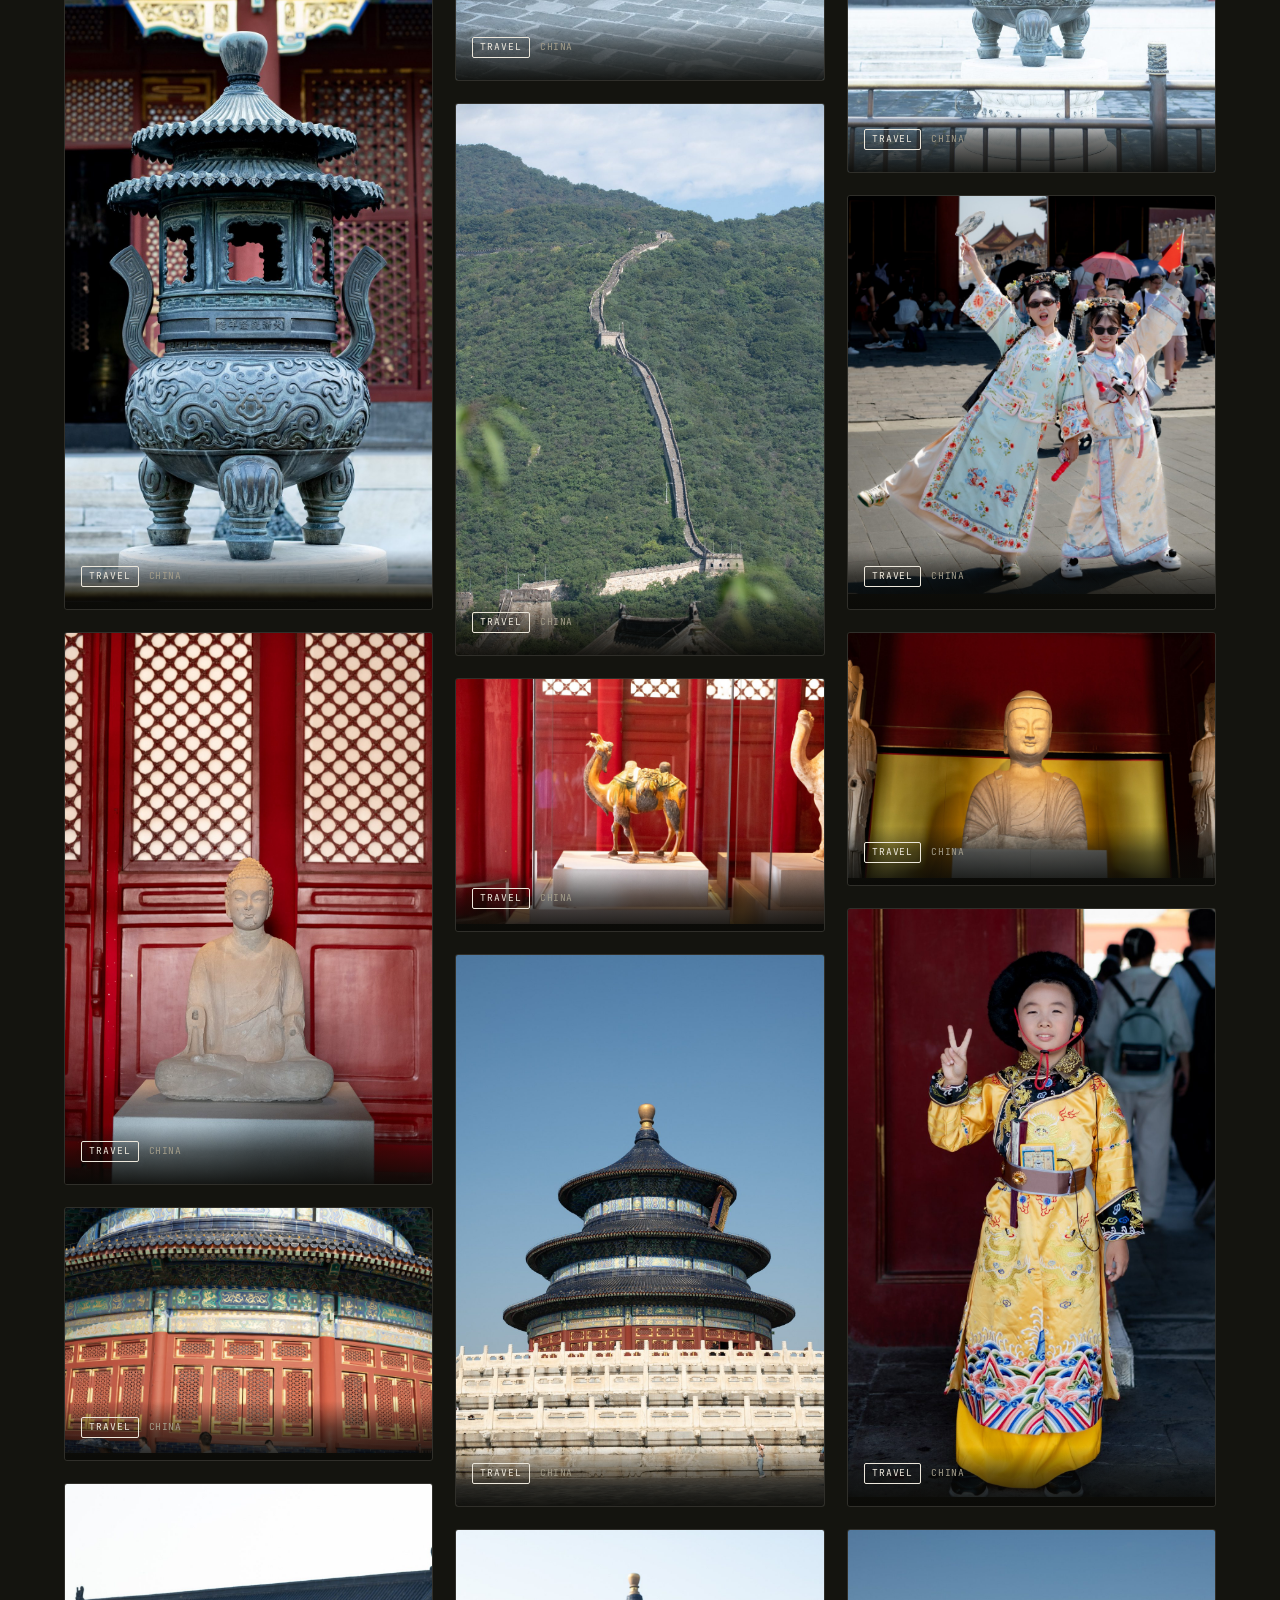
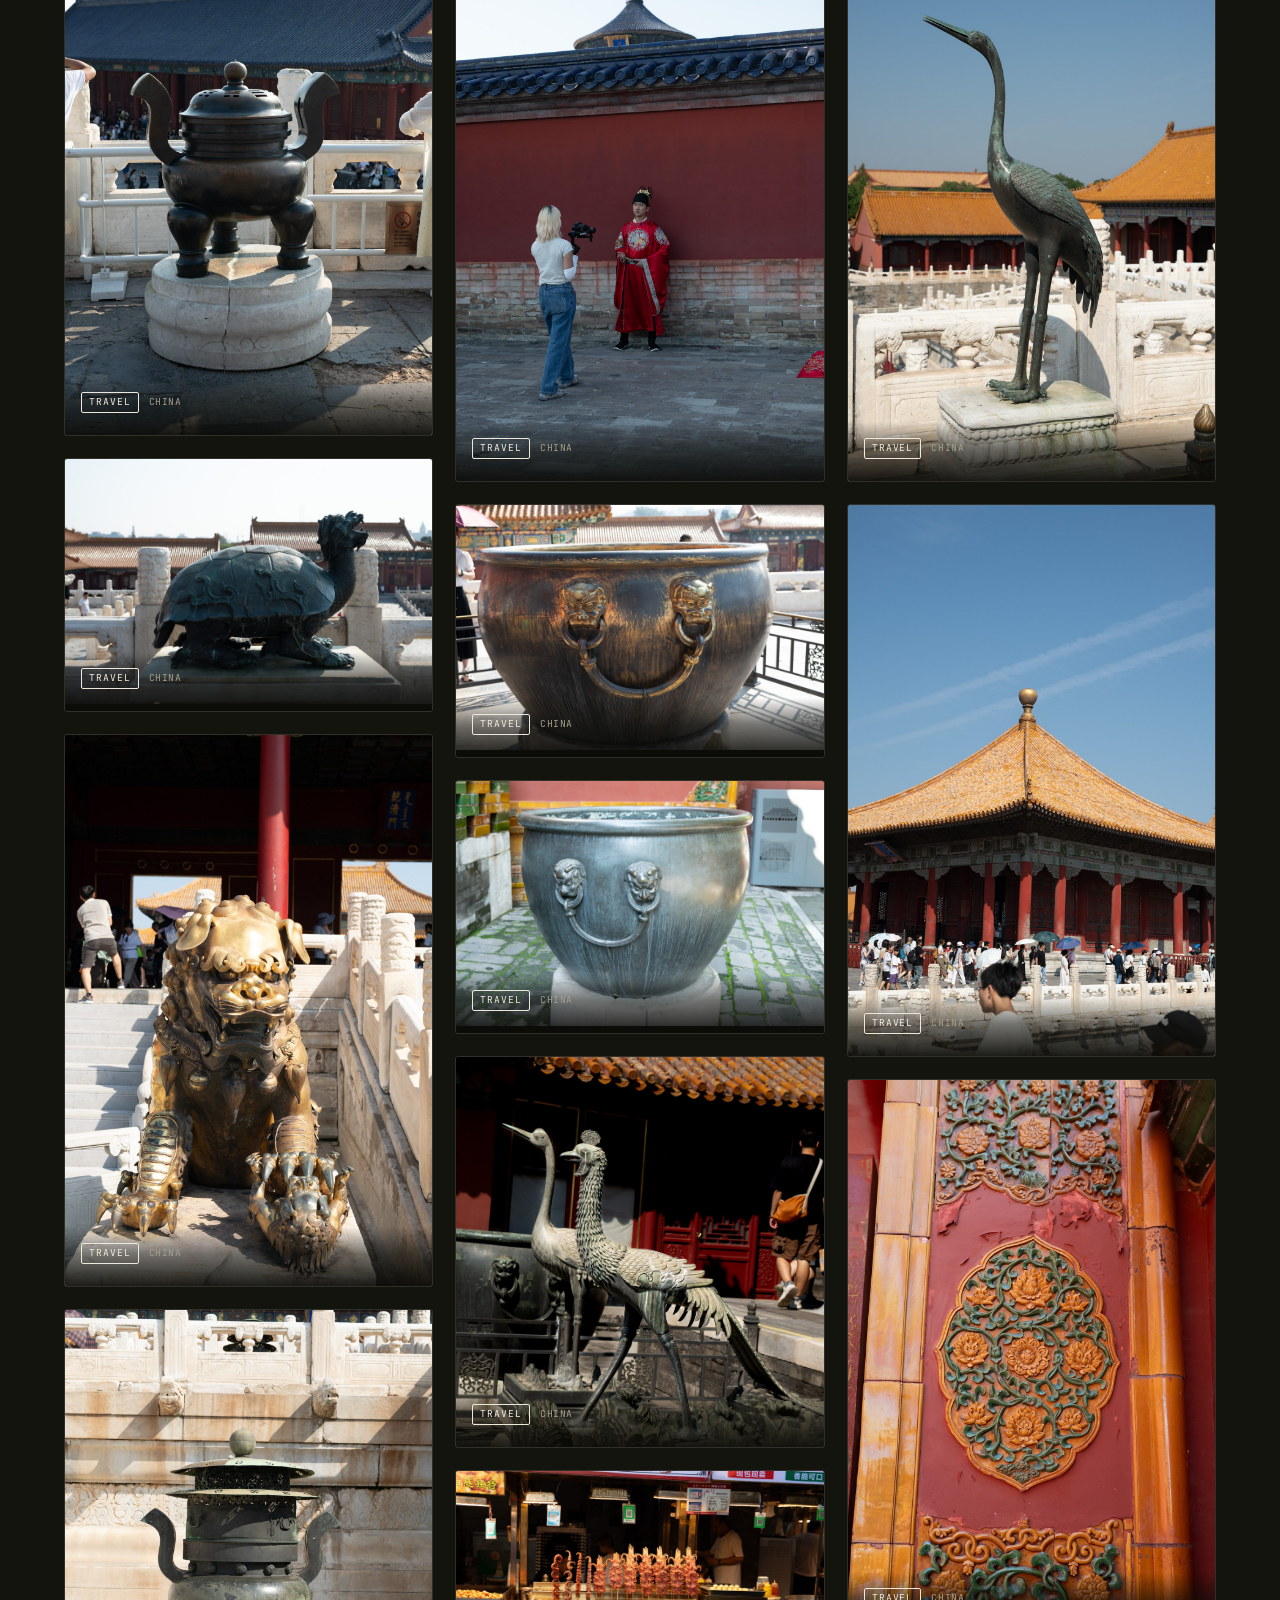
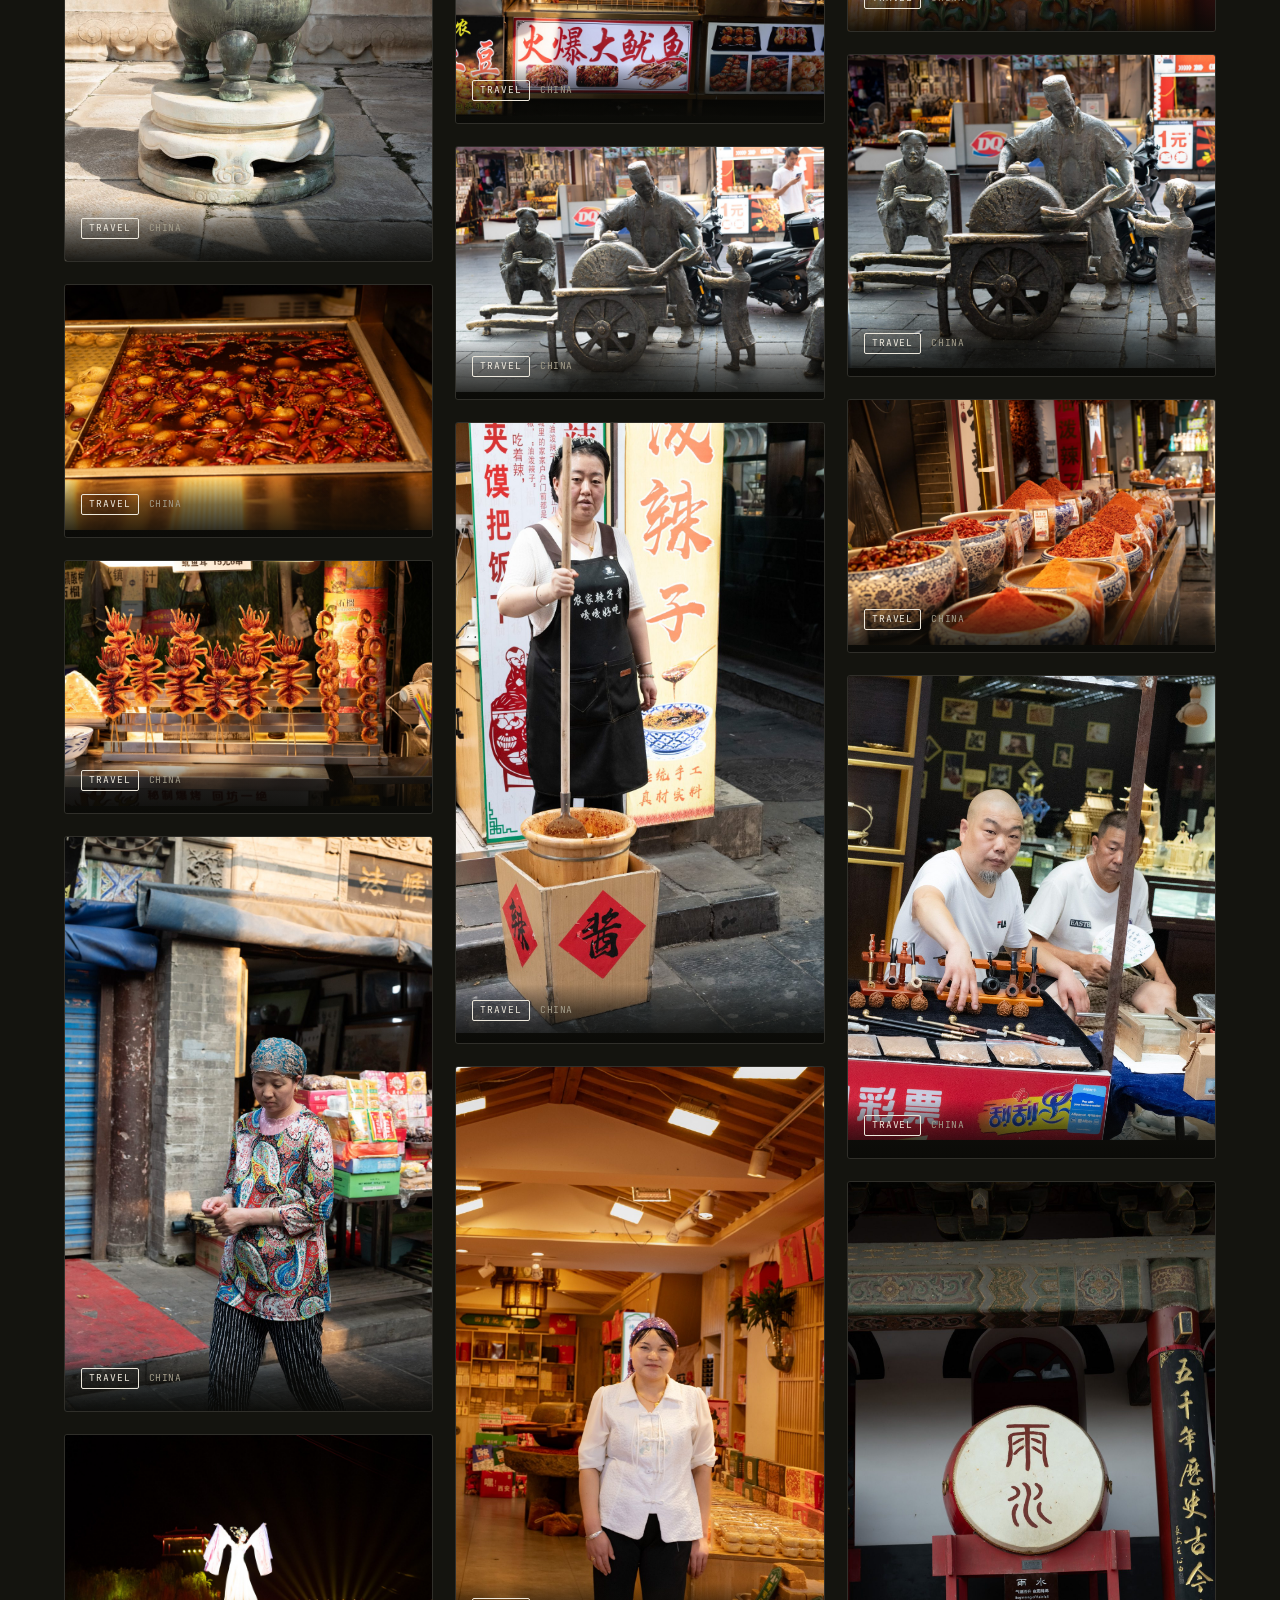
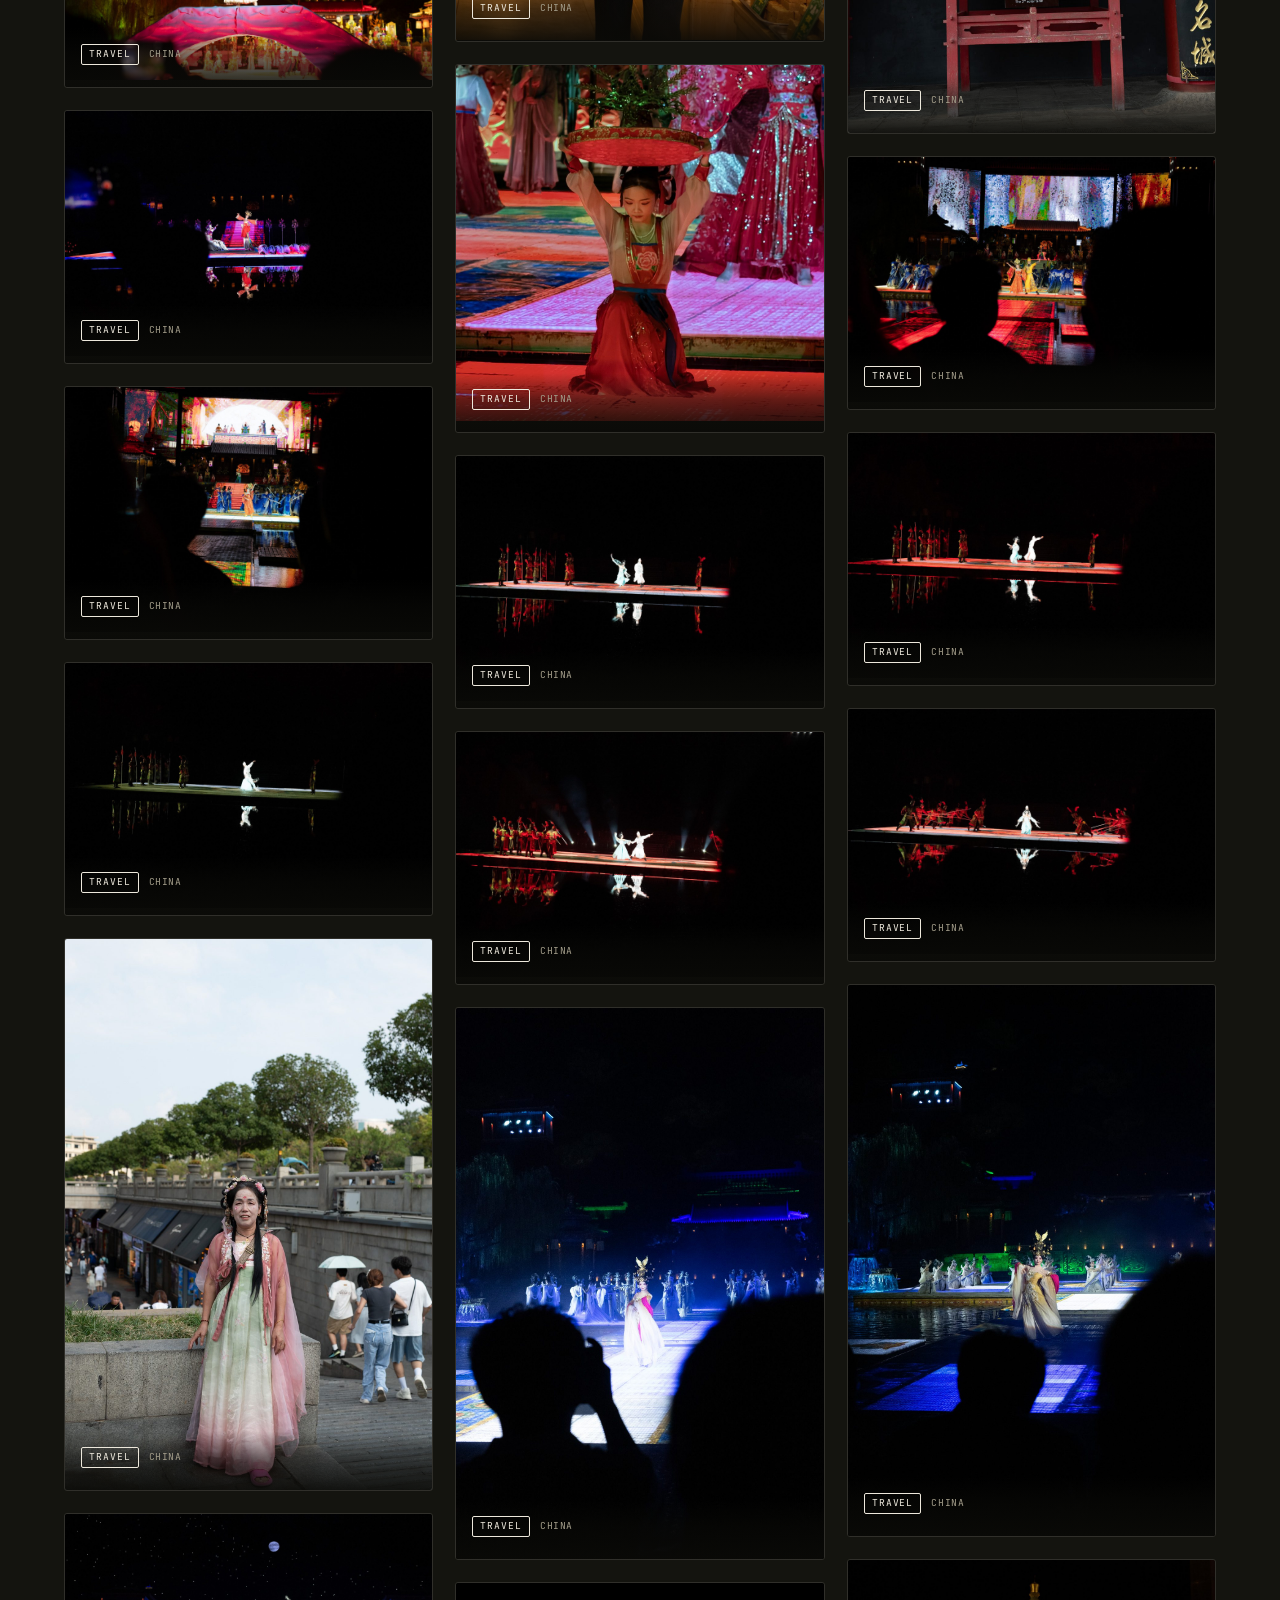
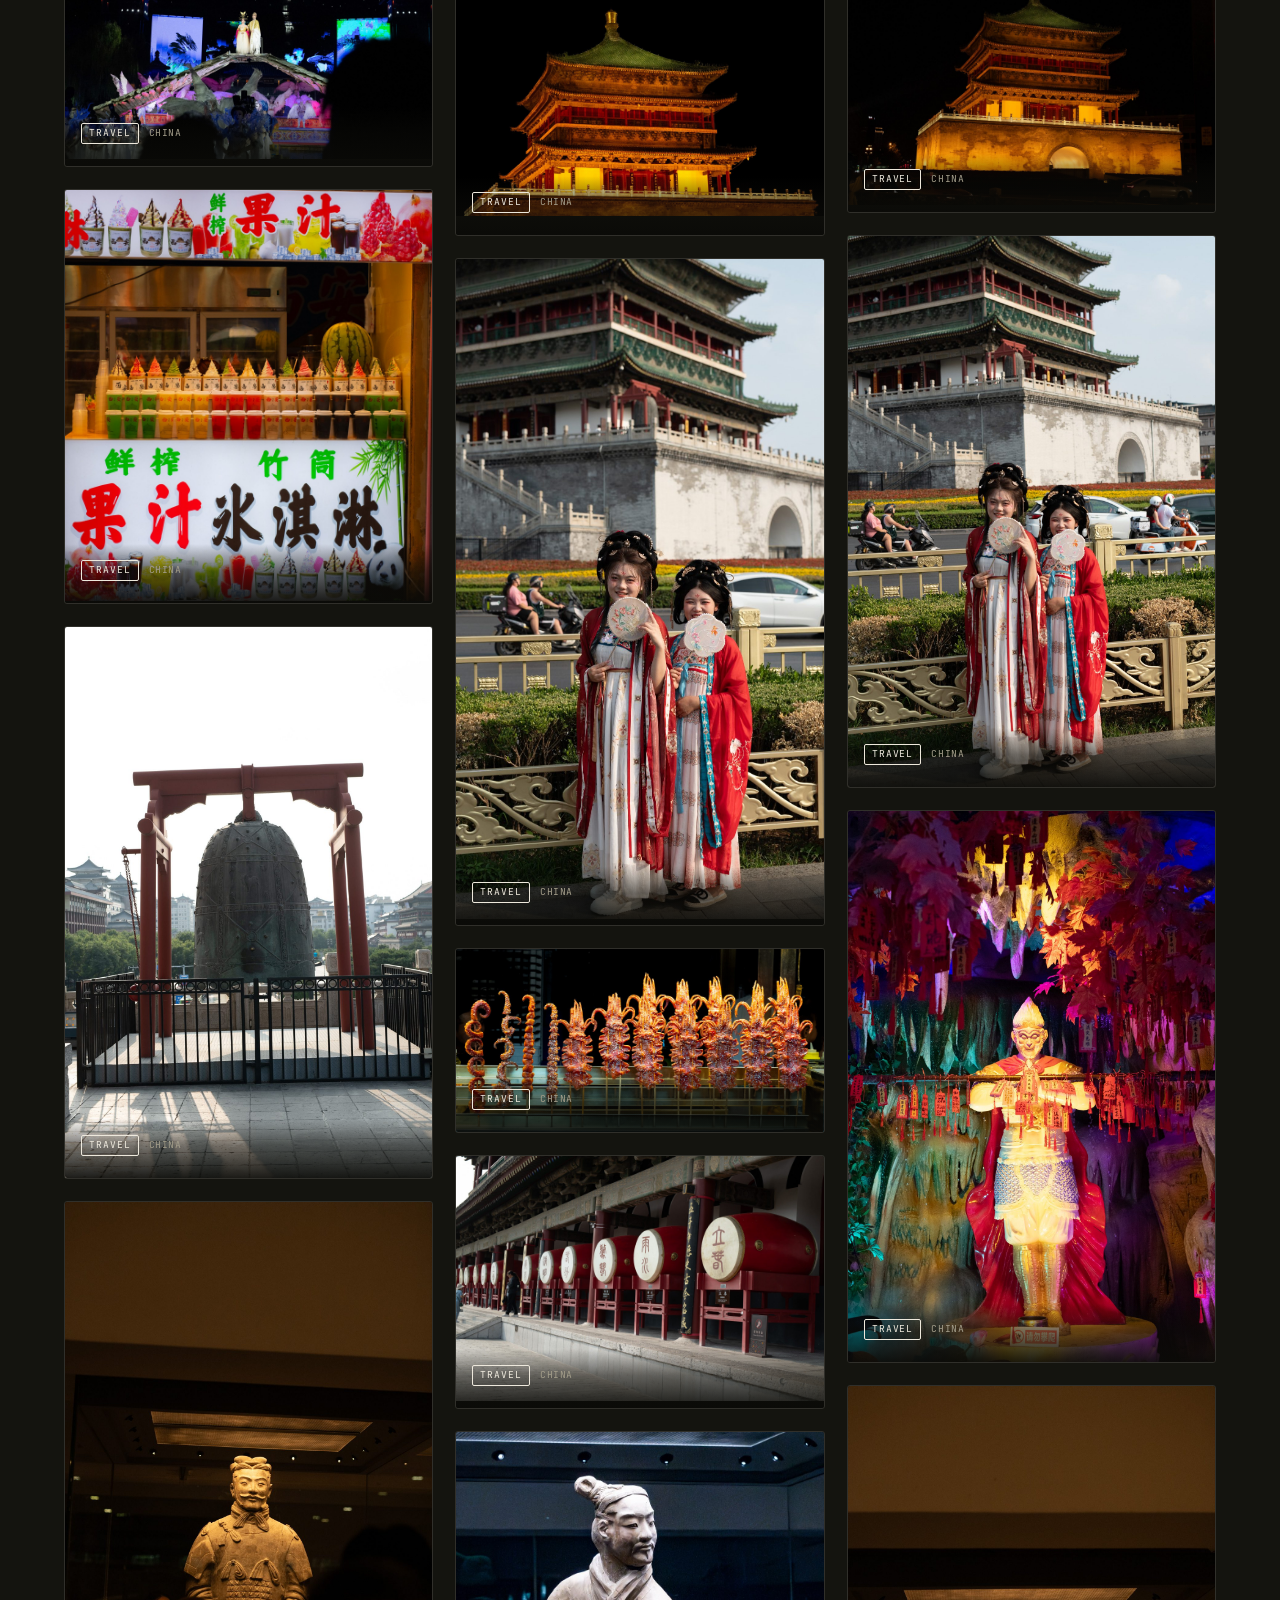
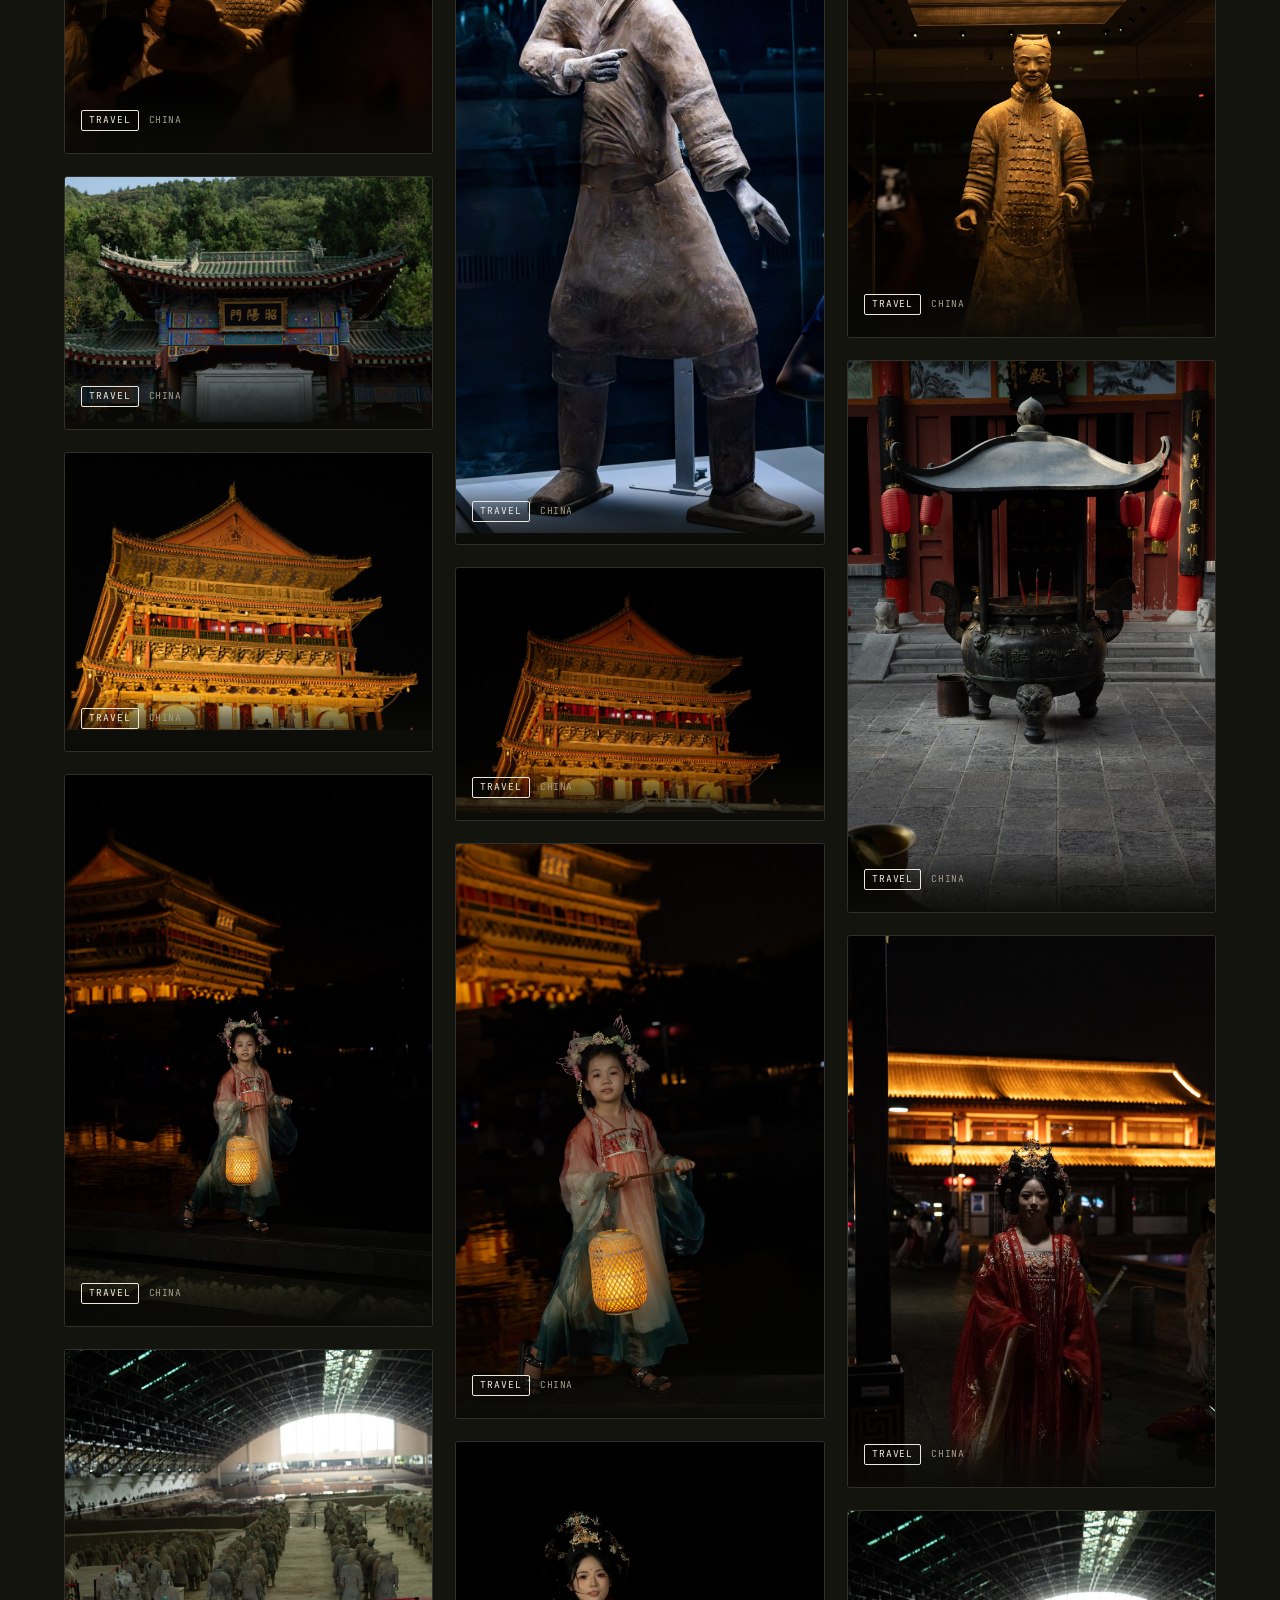
==== commit a8289bcb: "Add Trip Reports navigation and CMS support" ====
--- a/index.html
+++ b/index.html
@@ -510,6 +510,7 @@
   </a>
   <nav class="links">
     <a href="/#work">Work</a>
+    <a href="/trip-reports/">Trip Reports</a>
     <a href="/about">About</a>
     <a href="/contact">Contact</a>
     <a href="https://sanjaymehrotra.myportfolio.com" target="_blank" rel="noopener">Full Archive ↗</a>
@@ -520,6 +521,7 @@
 <div class="mobile-menu" id="mobileMenu" role="dialog" aria-modal="true" aria-label="Site menu">
   <button class="mobile-menu-close" id="mobileMenuClose" aria-label="Close menu">Close ✕</button>
   <a href="/#work">Work</a>
+  <a href="/trip-reports/">Trip Reports</a>
   <a href="/about">About</a>
   <a href="/contact">Contact</a>
   <a href="https://sanjaymehrotra.myportfolio.com" target="_blank" rel="noopener">Full Archive ↗</a>
